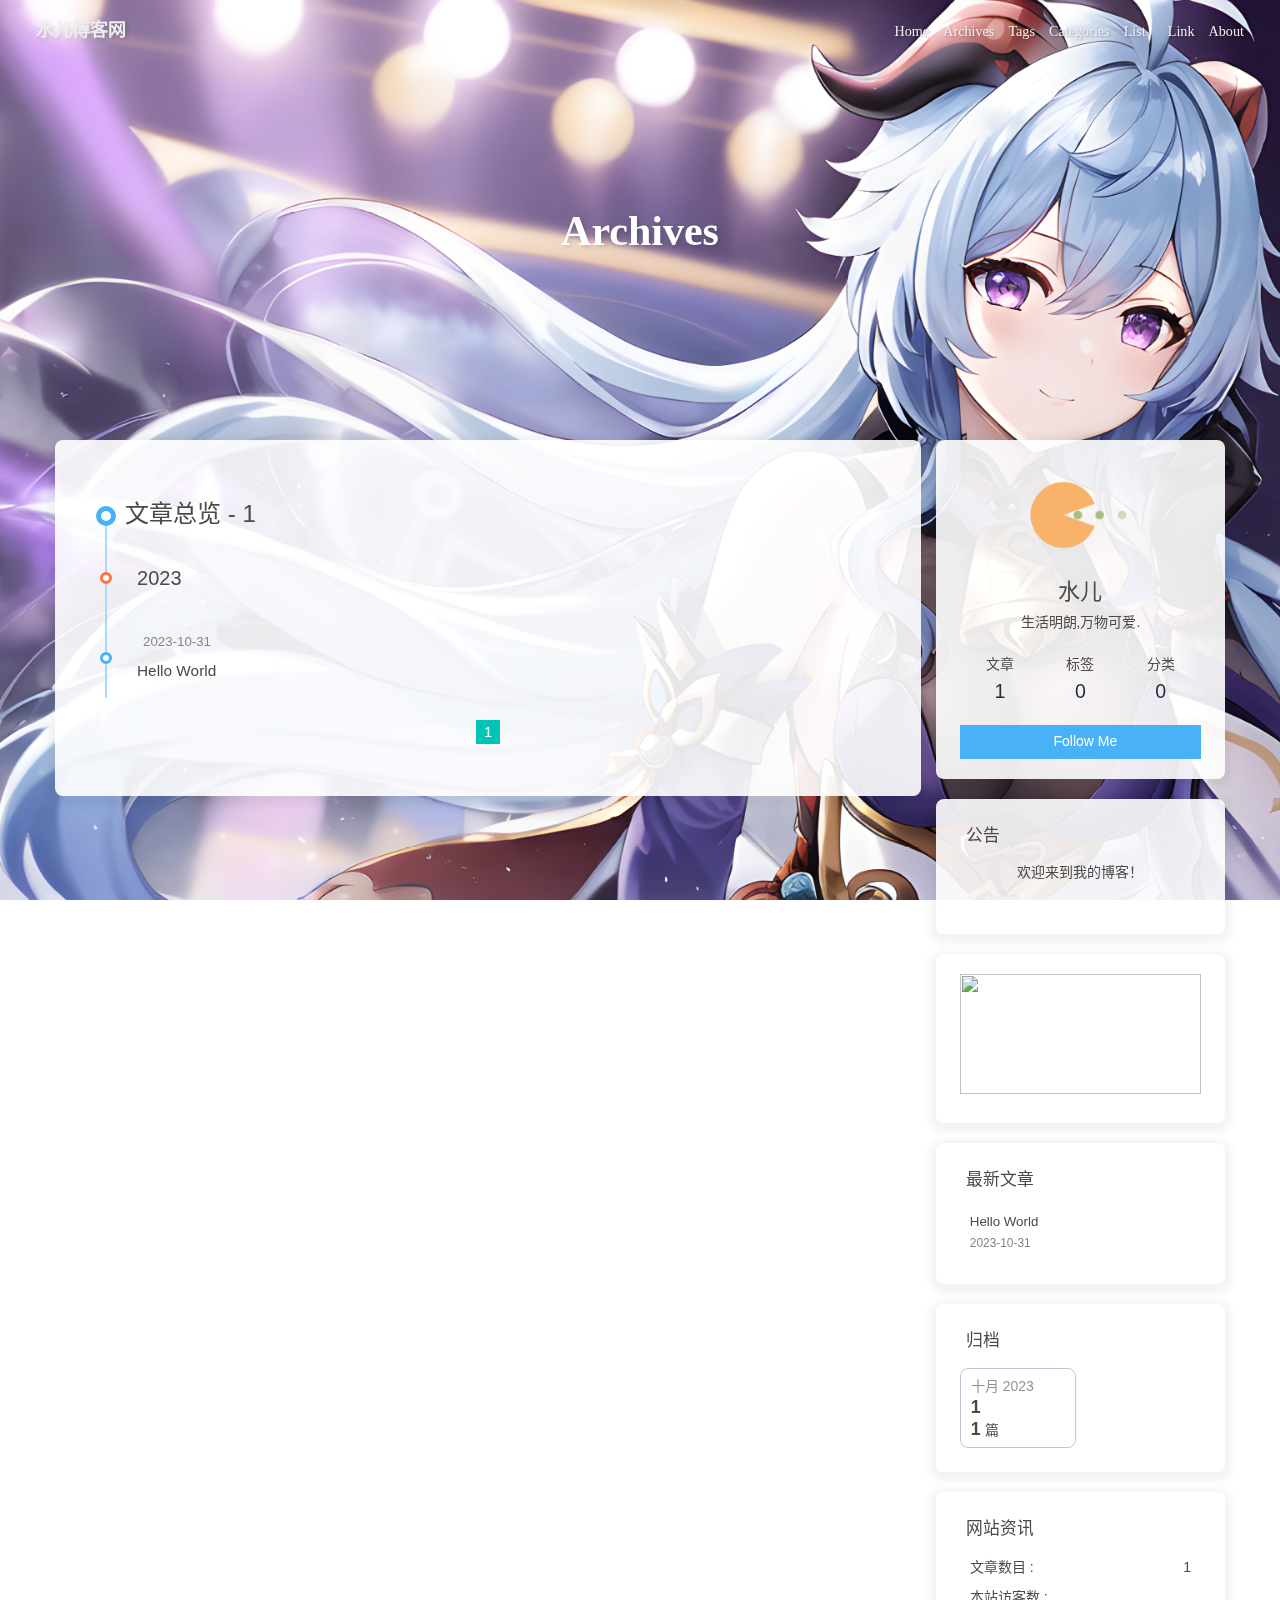
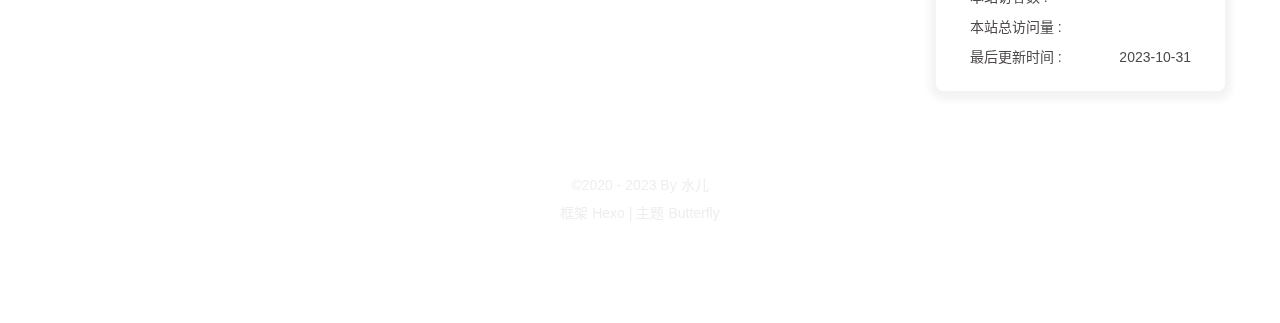
==== archives/index.html @ 0cd8b8b7 "aa Updated By Github Actions" ====
<!DOCTYPE html><html lang="zh-CN" data-theme="light"><head><meta charset="UTF-8"><meta http-equiv="X-UA-Compatible" content="IE=edge"><meta name="viewport" content="width=device-width, initial-scale=1.0,viewport-fit=cover"><title>Archives | 水儿博客网</title><meta name="author" content="水儿"><meta name="copyright" content="水儿"><meta name="format-detection" content="telephone=no"><meta name="theme-color" content="#ffffff"><meta name="description" content="生活明朗,万物可爱.">
<meta property="og:type" content="website">
<meta property="og:title" content="Archives">
<meta property="og:url" content="https://shuier0615.github.io/blog/archives/index.html">
<meta property="og:site_name" content="水儿博客网">
<meta property="og:description" content="生活明朗,万物可爱.">
<meta property="og:locale" content="zh_CN">
<meta property="og:image" content="https://i.loli.net/2021/02/24/5O1day2nriDzjSu.png">
<meta property="article:author" content="水儿">
<meta property="article:tag" content="水儿,水儿的博客,博客,水儿博客,Blog,,水儿&#96;Blog,hexo,Blog,shuier&#96;Blog,💖,shuier,水儿,水儿,In水儿,Go水儿,shuier">
<meta name="twitter:card" content="summary">
<meta name="twitter:image" content="https://i.loli.net/2021/02/24/5O1day2nriDzjSu.png"><link rel="shortcut icon" href="/img/favicon.png"><link rel="canonical" href="https://shuier0615.github.io/blog/archives/index.html"><link rel="preconnect" href="//cdn.jsdelivr.net"/><link rel="preconnect" href="//busuanzi.ibruce.info"/><link rel="stylesheet" href="/css/index.css"><link rel="stylesheet" href="https://cdn.jsdelivr.net/npm/@fortawesome/fontawesome-free/css/all.min.css" media="print" onload="this.media='all'"><link rel="stylesheet" href="https://cdn.jsdelivr.net/npm/@fancyapps/ui/dist/fancybox/fancybox.min.css" media="print" onload="this.media='all'"><script>const GLOBAL_CONFIG = {
  root: '/',
  algolia: undefined,
  localSearch: undefined,
  translate: undefined,
  noticeOutdate: undefined,
  highlight: {"plugin":"highlighjs","highlightCopy":true,"highlightLang":true,"highlightHeightLimit":false},
  copy: {
    success: '复制成功',
    error: '复制错误',
    noSupport: '浏览器不支持'
  },
  relativeDate: {
    homepage: false,
    post: false
  },
  runtime: '',
  dateSuffix: {
    just: '刚刚',
    min: '分钟前',
    hour: '小时前',
    day: '天前',
    month: '个月前'
  },
  copyright: undefined,
  lightbox: 'fancybox',
  Snackbar: undefined,
  infinitegrid: {
    js: 'https://cdn.jsdelivr.net/npm/@egjs/infinitegrid/dist/infinitegrid.min.js',
    buttonText: '加载更多'
  },
  isPhotoFigcaption: false,
  islazyload: false,
  isAnchor: false,
  percent: {
    toc: true,
    rightside: false,
  },
  autoDarkmode: false
}</script><script id="config-diff">var GLOBAL_CONFIG_SITE = {
  title: 'Archives',
  isPost: false,
  isHome: false,
  isHighlightShrink: false,
  isToc: false,
  postUpdate: '2023-10-31 19:16:06'
}</script><script>(win=>{
      win.saveToLocal = {
        set: (key, value, ttl) => {
          if (ttl === 0) return
          const now = Date.now()
          const expiry = now + ttl * 86400000
          const item = {
            value,
            expiry
          }
          localStorage.setItem(key, JSON.stringify(item))
        },
      
        get: key => {
          const itemStr = localStorage.getItem(key)
      
          if (!itemStr) {
            return undefined
          }
          const item = JSON.parse(itemStr)
          const now = Date.now()
      
          if (now > item.expiry) {
            localStorage.removeItem(key)
            return undefined
          }
          return item.value
        }
      }
    
      win.getScript = (url, attr = {}) => new Promise((resolve, reject) => {
        const script = document.createElement('script')
        script.src = url
        script.async = true
        script.onerror = reject
        script.onload = script.onreadystatechange = function() {
          const loadState = this.readyState
          if (loadState && loadState !== 'loaded' && loadState !== 'complete') return
          script.onload = script.onreadystatechange = null
          resolve()
        }

        Object.keys(attr).forEach(key => {
          script.setAttribute(key, attr[key])
        })

        document.head.appendChild(script)
      })
    
      win.getCSS = (url, id = false) => new Promise((resolve, reject) => {
        const link = document.createElement('link')
        link.rel = 'stylesheet'
        link.href = url
        if (id) link.id = id
        link.onerror = reject
        link.onload = link.onreadystatechange = function() {
          const loadState = this.readyState
          if (loadState && loadState !== 'loaded' && loadState !== 'complete') return
          link.onload = link.onreadystatechange = null
          resolve()
        }
        document.head.appendChild(link)
      })
    
      win.activateDarkMode = () => {
        document.documentElement.setAttribute('data-theme', 'dark')
        if (document.querySelector('meta[name="theme-color"]') !== null) {
          document.querySelector('meta[name="theme-color"]').setAttribute('content', '#0d0d0d')
        }
      }
      win.activateLightMode = () => {
        document.documentElement.setAttribute('data-theme', 'light')
        if (document.querySelector('meta[name="theme-color"]') !== null) {
          document.querySelector('meta[name="theme-color"]').setAttribute('content', '#ffffff')
        }
      }
      const t = saveToLocal.get('theme')
    
        if (t === 'dark') activateDarkMode()
        else if (t === 'light') activateLightMode()
      
      const asideStatus = saveToLocal.get('aside-status')
      if (asideStatus !== undefined) {
        if (asideStatus === 'hide') {
          document.documentElement.classList.add('hide-aside')
        } else {
          document.documentElement.classList.remove('hide-aside')
        }
      }
    
      const detectApple = () => {
        if(/iPad|iPhone|iPod|Macintosh/.test(navigator.userAgent)){
          document.documentElement.classList.add('apple')
        }
      }
      detectApple()
    })(window)</script><link rel="stylesheet" href="/css/custom.css" media="defer" onload="this.media='all'"><link rel="stylesheet" href="/css/anzhiyu-butterfly.css" media="defer" onload="this.media='all'"><link rel="stylesheet" href="https://cdn.jsdelivr.net/gh/sviptzk/StaticFile_HEXO@latest/butterfly/css/macblack.css" media="defer" onload="this.media='all'"><!-- hexo injector head_end start --><link rel="stylesheet" href="https://cdn.jsdelivr.net/gh/Zfour/Butterfly-double-row-display@1.00/cardlistpost.min.css"/>
<style>#recent-posts > .recent-post-item >.recent-post-info > .article-meta-wrap > .tags:before {content:"\A";
  white-space: pre;}#recent-posts > .recent-post-item >.recent-post-info > .article-meta-wrap > .tags > .article-meta__separator{display:none}</style>
<link rel="stylesheet" href="https://cdn.cbd.int/hexo-butterfly-clock-anzhiyu/lib/clock.min.css" /><link rel="stylesheet" href="https://npm.elemecdn.com/anzhiyu-blog@2.0.4/css/runtime/runtime.min.css" media="print" onload="this.media='all'"><link rel="stylesheet" href="https://cdn.cbd.int/hexo-butterfly-swiper-anzhiyu-pro/lib/swiper.min.css" media="print" onload="this.media='all'"><link rel="stylesheet" href="https://cdn.cbd.int/hexo-butterfly-swiper-anzhiyu-pro/lib/swiperstyle.css" media="print" onload="this.media='all'"><link rel="stylesheet" href="https://cdn.cbd.int/hexo-butterfly-swiper-anzhiyu-pro/lib/categoryGroup.css" media="print" onload="this.media='all'"><link rel="stylesheet" href="https://cdn.cbd.int/hexo-butterfly-tag-plugins-plus@latest/lib/assets/font-awesome-animation.min.css" media="defer" onload="this.media='all'"><link rel="stylesheet" href="https://cdn.cbd.int/hexo-butterfly-tag-plugins-plus@latest/lib/tag_plugins.css" media="defer" onload="this.media='all'"><script src="https://cdn.cbd.int/hexo-butterfly-tag-plugins-plus@latest/lib/assets/carousel-touch.js"></script><link rel="stylesheet" href="https://cdn.cbd.int/hexo-butterfly-wowjs/lib/animate.min.css" media="print" onload="this.media='screen'"><!-- hexo injector head_end end --><meta name="generator" content="Hexo 6.3.0"></head><body><div id="web_bg"></div><div id="sidebar"><div id="menu-mask"></div><div id="sidebar-menus"><div class="avatar-img is-center"><img src="https://i.loli.net/2021/02/24/5O1day2nriDzjSu.png" onerror="onerror=null;src='/img/friend_404.gif'" alt="avatar"/></div><div class="sidebar-site-data site-data is-center"><a href="/archives/"><div class="headline">文章</div><div class="length-num">1</div></a><a href="/tags/"><div class="headline">标签</div><div class="length-num">0</div></a><a href="/categories/"><div class="headline">分类</div><div class="length-num">0</div></a></div><hr class="custom-hr"/><div class="menus_items"><div class="menus_item"><a class="site-page" href="/"><i class="fa-fw fas fa-home"></i><span> Home</span></a></div><div class="menus_item"><a class="site-page" href="/archives/"><i class="fa-fw fas fa-archive"></i><span> Archives</span></a></div><div class="menus_item"><a class="site-page" href="/tags/"><i class="fa-fw fas fa-tags"></i><span> Tags</span></a></div><div class="menus_item"><a class="site-page" href="/categories/"><i class="fa-fw fas fa-folder-open"></i><span> Categories</span></a></div><div class="menus_item"><a class="site-page group" href="javascript:void(0);"><i class="fa-fw fas fa-list"></i><span> List</span><i class="fas fa-chevron-down"></i></a><ul class="menus_item_child"><li><a class="site-page child" href="/music/"><i class="fa-fw fas fa-music"></i><span> Music</span></a></li><li><a class="site-page child" href="/movies/"><i class="fa-fw fas fa-video"></i><span> Movie</span></a></li></ul></div><div class="menus_item"><a class="site-page" href="/link/"><i class="fa-fw fas fa-link"></i><span> Link</span></a></div><div class="menus_item"><a class="site-page" href="/about/"><i class="fa-fw fas fa-heart"></i><span> About</span></a></div></div></div></div><div class="page" id="body-wrap"><header class="not-home-page" id="page-header"><nav id="nav"><span id="blog-info"><a href="/" title="水儿博客网"><span class="site-name">水儿博客网</span></a></span><div id="menus"><div class="menus_items"><div class="menus_item"><a class="site-page" href="/"><i class="fa-fw fas fa-home"></i><span> Home</span></a></div><div class="menus_item"><a class="site-page" href="/archives/"><i class="fa-fw fas fa-archive"></i><span> Archives</span></a></div><div class="menus_item"><a class="site-page" href="/tags/"><i class="fa-fw fas fa-tags"></i><span> Tags</span></a></div><div class="menus_item"><a class="site-page" href="/categories/"><i class="fa-fw fas fa-folder-open"></i><span> Categories</span></a></div><div class="menus_item"><a class="site-page group" href="javascript:void(0);"><i class="fa-fw fas fa-list"></i><span> List</span><i class="fas fa-chevron-down"></i></a><ul class="menus_item_child"><li><a class="site-page child" href="/music/"><i class="fa-fw fas fa-music"></i><span> Music</span></a></li><li><a class="site-page child" href="/movies/"><i class="fa-fw fas fa-video"></i><span> Movie</span></a></li></ul></div><div class="menus_item"><a class="site-page" href="/link/"><i class="fa-fw fas fa-link"></i><span> Link</span></a></div><div class="menus_item"><a class="site-page" href="/about/"><i class="fa-fw fas fa-heart"></i><span> About</span></a></div></div><div id="toggle-menu"><a class="site-page" href="javascript:void(0);"><i class="fas fa-bars fa-fw"></i></a></div></div></nav><div id="page-site-info"><h1 id="site-title">Archives</h1></div></header><main class="layout" id="content-inner"><div id="archive"><div class="article-sort-title">文章总览 - 1</div><div class="article-sort"><div class="article-sort-item year">2023</div><div class="article-sort-item no-article-cover"><div class="article-sort-item-info"><div class="article-sort-item-time"><i class="far fa-calendar-alt"></i><time class="post-meta-date-created" datetime="2023-10-31T19:15:40.134Z" title="发表于 2023-10-31 19:15:40">2023-10-31</time></div><a class="article-sort-item-title" href="/16107.html" title="Hello World">Hello World</a></div></div></div><nav id="pagination"><div class="pagination"><span class="page-number current">1</span></div></nav></div><div class="aside-content" id="aside-content"><div class="card-widget card-info"><div class="is-center"><div class="avatar-img"><img src="https://i.loli.net/2021/02/24/5O1day2nriDzjSu.png" onerror="this.onerror=null;this.src='/img/friend_404.gif'" alt="avatar"/></div><div class="author-info__name">水儿</div><div class="author-info__description">生活明朗,万物可爱.</div></div><div class="card-info-data site-data is-center"><a href="/archives/"><div class="headline">文章</div><div class="length-num">1</div></a><a href="/tags/"><div class="headline">标签</div><div class="length-num">0</div></a><a href="/categories/"><div class="headline">分类</div><div class="length-num">0</div></a></div><a id="card-info-btn" target="_blank" rel="noopener" href="https://github.com/xxxxxx"><i class="fab fa-github"></i><span>Follow Me</span></a></div><div class="card-widget card-announcement"><div class="item-headline"><i class="fas fa-bullhorn fa-shake"></i><span>公告</span></div><div class="announcement_content"><center>欢迎来到我的博客！</center> <center><img src=""></center></div></div><div class="sticky_layout"><div class="card-widget card-recent-post"><div class="item-headline"><i class="fas fa-history"></i><span>最新文章</span></div><div class="aside-list"><div class="aside-list-item no-cover"><div class="content"><a class="title" href="/16107.html" title="Hello World">Hello World</a><time datetime="2023-10-31T19:15:40.134Z" title="发表于 2023-10-31 19:15:40">2023-10-31</time></div></div></div></div><div class="card-widget card-archives"><div class="item-headline"><i class="fas fa-archive"></i><span>归档</span></div><ul class="card-archive-list"><li class="card-archive-list-item"><a class="card-archive-list-link" href="/archives/2023/10/"><span class="card-archive-list-date">十月 2023</span><span class="card-archive-list-count">1</span><div class="card-archive-list-count-group"><span class="card-archive-list-count">1</span><span>篇</span></div></a></li></ul></div><div class="card-widget card-webinfo"><div class="item-headline"><i class="fas fa-chart-line"></i><span>网站资讯</span></div><div class="webinfo"><div class="webinfo-item"><div class="item-name">文章数目 :</div><div class="item-count">1</div></div><div class="webinfo-item"><div class="item-name">本站访客数 :</div><div class="item-count" id="busuanzi_value_site_uv"><i class="fa-solid fa-spinner fa-spin"></i></div></div><div class="webinfo-item"><div class="item-name">本站总访问量 :</div><div class="item-count" id="busuanzi_value_site_pv"><i class="fa-solid fa-spinner fa-spin"></i></div></div><div class="webinfo-item"><div class="item-name">最后更新时间 :</div><div class="item-count" id="last-push-date" data-lastPushDate="2023-10-31T19:16:05.976Z"><i class="fa-solid fa-spinner fa-spin"></i></div></div></div></div></div></div></main><footer id="footer"><div id="footer-wrap"><div class="copyright">&copy;2020 - 2023 By 水儿</div><div class="framework-info"><span>框架 </span><a target="_blank" rel="noopener" href="https://hexo.io">Hexo</a><span class="footer-separator">|</span><span>主题 </span><a target="_blank" rel="noopener" href="https://github.com/jerryc127/hexo-theme-butterfly">Butterfly</a></div></div></footer></div><div id="rightside"><div id="rightside-config-hide"><button id="darkmode" type="button" title="浅色和深色模式转换"><i class="fas fa-adjust"></i></button><button id="hide-aside-btn" type="button" title="单栏和双栏切换"><i class="fas fa-arrows-alt-h"></i></button></div><div id="rightside-config-show"><button id="rightside-config" type="button" title="设置"><i class="fas fa-cog fa-spin"></i></button><button id="go-up" type="button" title="回到顶部"><span class="scroll-percent"></span><i class="fas fa-arrow-up"></i></button></div></div><div><script src="/js/utils.js"></script><script src="/js/main.js"></script><script src="https://cdn.jsdelivr.net/npm/@fancyapps/ui/dist/fancybox/fancybox.umd.min.js"></script><div class="js-pjax"></div><div class="aplayer no-destroy" data-id="8152976493" data-server="netease" data-type="playlist"   data-order="list" data-fixed="true" data-preload="auto" data-autoplay="false" data-mutex="true" ></div><script src="./js/ali_font.js"></script><script src="./js/runtime.js"></script><script async data-pjax src="//busuanzi.ibruce.info/busuanzi/2.3/busuanzi.pure.mini.js"></script></div><!-- hexo injector body_end start --><script data-pjax>
  function butterfly_clock_anzhiyu_injector_config(){
    var parent_div_git = document.getElementsByClassName('sticky_layout')[0];
    var item_html = '<div class="card-widget card-clock"><div class="card-glass"><div class="card-background"><div class="card-content"><div id="hexo_electric_clock"><img class="entered loading" id="card-clock-loading" src="https://cdn.cbd.int/hexo-butterfly-clock-anzhiyu/lib/loading.gif" style="height: 120px; width: 100%;" data-ll-status="loading"/></div></div></div></div></div>';
    console.log('已挂载butterfly_clock_anzhiyu')
    if(parent_div_git) {
      parent_div_git.insertAdjacentHTML("afterbegin",item_html)
    }
  }
  var elist = 'null'.split(',');
  var cpage = location.pathname;
  var epage = 'all';
  var qweather_key = '8e740934583d4195937ecf5ed790e297';
  var gaud_map_key = '43ea4a6090c6a58edbe4920aa44bd5e1';
  var baidu_ak_key = 'undefined';
  var flag = 0;
  var clock_rectangle = '112.982279,28.19409';
  var clock_default_rectangle_enable = 'false';

  for (var i=0;i<elist.length;i++){
    if (cpage.includes(elist[i])){
      flag++;
    }
  }

  if ((epage ==='all')&&(flag == 0)){
    butterfly_clock_anzhiyu_injector_config();
  }
  else if (epage === cpage){
    butterfly_clock_anzhiyu_injector_config();
  }
  </script><script src="https://widget.qweather.net/simple/static/js/he-simple-common.js?v=2.0"></script><script data-pjax src="https://cdn.cbd.int/hexo-butterfly-clock-anzhiyu/lib/clock.min.js"></script><script data-pjax>
  function butterfly_footer_beautify_injector_config(){
    var parent_div_git = document.getElementById('footer-wrap');
    var item_html = '<div id="workboard"></div><p id="ghbdages"><a class="github-badge" target="_blank" href="https://hexo.io/" style="margin-inline:5px" data-title="博客框架为Hexo_v5.4.0" title=""><img src="https://img.shields.io/badge/Frame-Hexo-blue?style=flat&amp;logo=hexo" alt=""/></a><a class="github-badge" target="_blank" href="https://butterfly.js.org/" style="margin-inline:5px" data-title="主题版本Butterfly_v4.2.2" title=""><img src="https://img.shields.io/badge/Theme-Butterfly-6513df?style=flat&amp;logo=bitdefender" alt=""/></a><a class="github-badge" target="_blank" href="https://www.jsdelivr.com/" style="margin-inline:5px" data-title="本站使用JsDelivr为静态资源提供CDN加速" title=""><img src="https://img.shields.io/badge/CDN-jsDelivr-orange?style=flat&amp;logo=jsDelivr" alt=""/></a><a class="github-badge" target="_blank" href="https://beian.miit.gov.cn/#/Integrated/index" style="margin-inline:5px" data-title="本站已在湘进行备案" title=""><img src="https://img.shields.io/badge/湘ICP备-2022004213号-e1d492?style=flat&amp;logo=[data-uri]" alt=""/></a><a class="github-badge" target="_blank" href="https://github.com/" style="margin-inline:5px" data-title="本站项目由Github托管" title=""><img src="https://img.shields.io/badge/Source-Github-d021d6?style=flat&amp;logo=GitHub" alt=""/></a><a class="github-badge" target="_blank" href="http://creativecommons.org/licenses/by-nc-sa/4.0/" style="margin-inline:5px" data-title="本站采用知识共享署名-非商业性使用-相同方式共享4.0国际许可协议进行许可" title=""><img src="https://img.shields.io/badge/Copyright-BY--NC--SA%204.0-d42328?style=flat&amp;logo=Claris" alt=""/></a></p>';
    console.log('已挂载butterfly_footer_beautify')
    parent_div_git.insertAdjacentHTML("beforeend",item_html)
    }
  var elist = 'null'.split(',');
  var cpage = location.pathname;
  var epage = 'all';
  var flag = 0;

  for (var i=0;i<elist.length;i++){
    if (cpage.includes(elist[i])){
      flag++;
    }
  }

  if ((epage ==='all')&&(flag == 0)){
    butterfly_footer_beautify_injector_config();
  }
  else if (epage === cpage){
    butterfly_footer_beautify_injector_config();
  }
  </script><script async src="https://npm.elemecdn.com/anzhiyu-blog@2.0.4/js/runtime/runtime.min.js"></script><script data-pjax>
  function butterfly_swiper_injector_config(){
    var parent_div_git = document.getElementById('home_top');
    var item_html = '<div class="swiper_container_card" style="height: auto;width: 100%"><div id="bannerGroup"><div id="random"><div id="random-banner"><canvas id="peoplecanvas"></canvas></div><a id="random-hover" style="width:100%;height:auto;" href="javascript:toRandomPost()" rel="external nofollow noreferrer" one-link-mark="yes"><i class="fa fa-paper-plane" style="margin-left:10px"></i><div style="margin-left:10px">随便逛逛<i class="fa-solid fa-arrow-right" style="margin-left:10px"></i></div></a></div><div class="categoryGroup"><div class="categoryItem" style="box-shadow: var(--anzhiyu-shadow-blue)"><a class="categoryButton blue" href="/categories/前端/"><span class="categoryButtonText">前端</span><i class="fas fa-dove"></i></a></div><div class="categoryItem" style="box-shadow: var(--anzhiyu-shadow-red)"><a class="categoryButton red" href="/categories/大学/"><span class="categoryButtonText">大学</span><i class="fas fa-burn"></i></a></div><div class="categoryItem" style="box-shadow: var(--anzhiyu-shadow-green)"><a class="categoryButton green" href="/categories/生活/"><span class="categoryButtonText">生活</span><i class="fas fa-book"></i></a></div></div></div><div id="swiper_container_blog"><div class="blog-slider swiper-container-fade swiper-container-horizontal" id="swiper_container"><div class="blog-slider__wrp swiper-wrapper" style="transition-duration: 0ms;"></div><div class="blog-slider__pagination swiper-pagination-clickable swiper-pagination-bullets"></div></div><div id="topGroup"><div class="topGroup"></div></div></div></div>';
    console.log('已挂载butterfly_swiper')
    parent_div_git.insertAdjacentHTML("afterbegin",item_html)
    }
  var elist = 'undefined'.split(',');
  var cpage = location.pathname;
  var epage = '/';
  var flag = 0;

  for (var i=0;i<elist.length;i++){
    if (cpage.includes(elist[i])){
      flag++;
    }
  }

  if ((epage ==='all')&&(flag == 0)){
    butterfly_swiper_injector_config();
  }
  else if (epage === cpage){
    butterfly_swiper_injector_config();
  }
  </script><script defer src="https://npm.elemecdn.com/anzhiyu-blog@1.1.6/js/swiper.min.js"></script><script defer data-pjax src="https://cdn.cbd.int/hexo-butterfly-swiper-anzhiyu-pro/lib/swiper_init.js"></script><script data-pjax src="https://lf26-cdn-tos.bytecdntp.com/cdn/expire-1-M/gsap/3.9.1/gsap.min.js"></script><script defer src="https://npm.elemecdn.com/hexo-butterfly-swiper-anzhiyu-pro/lib/people.min.js"></script><script async src="/anzhiyu/random.js"></script><script async src="/js/ali_font.js"></script><div class="js-pjax"><script async="async">var arr = document.getElementsByClassName('recent-post-item');
for(var i = 0;i<arr.length;i++){
    arr[i].classList.add('wow');
    arr[i].classList.add('animate__zoomIn');
    arr[i].setAttribute('data-wow-duration', '1.5s');
    arr[i].setAttribute('data-wow-delay', '200ms');
    arr[i].setAttribute('data-wow-offset', '30');
    arr[i].setAttribute('data-wow-iteration', '1');
  }</script><script async="async">var arr = document.getElementsByClassName('card-widget');
for(var i = 0;i<arr.length;i++){
    arr[i].classList.add('wow');
    arr[i].classList.add('animate__zoomIn');
    arr[i].setAttribute('data-wow-duration', '');
    arr[i].setAttribute('data-wow-delay', '200ms');
    arr[i].setAttribute('data-wow-offset', '');
    arr[i].setAttribute('data-wow-iteration', '');
  }</script><script async="async">var arr = document.getElementsByClassName('flink-list-card');
for(var i = 0;i<arr.length;i++){
    arr[i].classList.add('wow');
    arr[i].classList.add('animate__flipInY');
    arr[i].setAttribute('data-wow-duration', '3s');
    arr[i].setAttribute('data-wow-delay', '');
    arr[i].setAttribute('data-wow-offset', '');
    arr[i].setAttribute('data-wow-iteration', '');
  }</script><script async="async">var arr = document.getElementsByClassName('flink-list-card');
for(var i = 0;i<arr.length;i++){
    arr[i].classList.add('wow');
    arr[i].classList.add('animate__animated');
    arr[i].setAttribute('data-wow-duration', '3s');
    arr[i].setAttribute('data-wow-delay', '');
    arr[i].setAttribute('data-wow-offset', '');
    arr[i].setAttribute('data-wow-iteration', '');
  }</script><script async="async">var arr = document.getElementsByClassName('article-sort-item');
for(var i = 0;i<arr.length;i++){
    arr[i].classList.add('wow');
    arr[i].classList.add('animate__slideInRight');
    arr[i].setAttribute('data-wow-duration', '1.5s');
    arr[i].setAttribute('data-wow-delay', '');
    arr[i].setAttribute('data-wow-offset', '');
    arr[i].setAttribute('data-wow-iteration', '');
  }</script><script async="async">var arr = document.getElementsByClassName('site-card');
for(var i = 0;i<arr.length;i++){
    arr[i].classList.add('wow');
    arr[i].classList.add('animate__flipInY');
    arr[i].setAttribute('data-wow-duration', '3s');
    arr[i].setAttribute('data-wow-delay', '');
    arr[i].setAttribute('data-wow-offset', '');
    arr[i].setAttribute('data-wow-iteration', '');
  }</script><script async="async">var arr = document.getElementsByClassName('site-card');
for(var i = 0;i<arr.length;i++){
    arr[i].classList.add('wow');
    arr[i].classList.add('animate__animated');
    arr[i].setAttribute('data-wow-duration', '3s');
    arr[i].setAttribute('data-wow-delay', '');
    arr[i].setAttribute('data-wow-offset', '');
    arr[i].setAttribute('data-wow-iteration', '');
  }</script></div><script defer src="https://cdn.cbd.int/hexo-butterfly-wowjs/lib/wow.min.js"></script><script defer src="https://cdn.cbd.int/hexo-butterfly-wowjs/lib/wow_init.js"></script><!-- hexo injector body_end end --></body></html>
---- css/custom.css ----
/* @font-face {
  font-family: Candyhome;
  src: url(https://npm.elemecdn.com/anzhiyu-blog@1.1.6/fonts/Candyhome.ttf);
  font-display: swap;
  font-weight: lighter;
} */
@font-face {
  font-family: ZhuZiAYuanJWD;
  src: url(https://npm.elemecdn.com/anzhiyu-blog@1.1.6/fonts/ZhuZiAWan.woff2);
  font-display: swap;
  font-weight: lighter;
}

div#menus {
  font-family: "ZhuZiAYuanJWD";
}

h1#site-title {
  font-family: ZhuZiAYuanJWD;
  font-size: 3em !important;
}

a.article-title,
a.blog-slider__title,
a.categoryBar-list-link,
h1.post-title {
  font-family: ZhuZiAYuanJWD;
}

.iconfont {
  font-family: "iconfont" !important;
  font-size: 3em;
  /* 可以定义图标大小 */
  font-style: normal;
  -webkit-font-smoothing: antialiased;
  -moz-osx-font-smoothing: grayscale;
}

/* 时间轴生肖icon */
svg.icon {
  /* 这里定义svg.icon，避免和Butterfly自带的note标签冲突 */
  width: 1em;
  height: 1em;
  /* width和height定义图标的默认宽度和高度*/
  vertical-align: -0.15em;
  fill: currentColor;
  overflow: hidden;
}

.icon-zhongbiao::before {
  color: #f7c768;
}

/* bilibli番剧插件 */
#article-container .bangumi-tab.bangumi-active {
  background: var(--anzhiyu-theme);
  color: var(--anzhiyu-ahoverbg);
  border-radius: 10px;
}

a.bangumi-tab:hover {
  text-decoration: none !important;
}

.bangumi-button:hover {
  background: var(--anzhiyu-theme) !important;
  border-radius: 10px !important;
  color: var(--anzhiyu-ahoverbg) !important;
}

a.bangumi-button.bangumi-nextpage:hover {
  text-decoration: none !important;
}

.bangumi-button {
  padding: 5px 10px !important;
}

a.bangumi-tab {
  padding: 5px 10px !important;
}

svg.icon.faa-tada {
  font-size: 1.1em;
}

.bangumi-info-item {
  border-right: 1px solid #f2b94b;
}

.bangumi-info-item span {
  color: #f2b94b;
}

.bangumi-info-item em {
  color: #f2b94b;
}

/* 解决artitalk的图标问题 */
#uploadSource>svg {
  width: 1.19em;
  height: 1.5em;
}

/*top-img黑色透明玻璃效果移除，不建议加，除非你执着于完全一图流或者背景图对比色明显 */
#page-header:not(.not-top-img):before {
  background-color: transparent !important;
}

/* 首页文章卡片 */
#recent-posts>.recent-post-item {
  background: rgba(255, 255, 255, 0.9);
}

/* 首页侧栏卡片 */
#aside-content .card-widget {
  background: rgba(255, 255, 255, 0.9);
}

/* 文章页面正文背景 */
div#post {
  background: rgba(255, 255, 255, 0.9);
}

/* 分页页面 */
div#page {
  background: rgba(255, 255, 255, 0.9);
}

/* 归档页面 */
div#archive {
  background: rgba(255, 255, 255, 0.9);
}

/* 标签页面 */
div#tag {
  background: rgba(255, 255, 255, 0.9);
}

/* 分类页面 */
div#category {
  background: rgba(255, 255, 255, 0.9);
}

/*夜间模式伪类遮罩层透明*/
[data-theme="dark"] #recent-posts>.recent-post-item {
  background: #121212;
}

[data-theme="dark"] .card-widget {
  background: #121212 !important;
}

[data-theme="dark"] div#post {
  background: #121212 !important;
}

[data-theme="dark"] div#tag {
  background: #121212 !important;
}

[data-theme="dark"] div#archive {
  background: #121212 !important;
}

[data-theme="dark"] div#page {
  background: #121212 !important;
}

[data-theme="dark"] div#category {
  background: #121212 !important;
}

[data-theme="dark"] div#category {
  background: transparent !important;
}

/* 页脚透明 */
#footer {
  background: transparent !important;
}

/* 头图透明 */
#page-header {
  background: transparent !important;
}

#rightside>div>button {
  border-radius: 5px;
}

/* 滚动条 */

::-webkit-scrollbar {
  width: 10px;
  height: 10px;
}

::-webkit-scrollbar-thumb {
  background-color: #3b70fc;
  border-radius: 2em;
}

::-webkit-scrollbar-corner {
  background-color: transparent;
}

::-moz-selection {
  color: #fff;
  background-color: #3b70fc;
}

/* 音乐播放器 */

/* .aplayer .aplayer-lrc {
  display: none !important;
} */

.aplayer.aplayer-fixed.aplayer-narrow .aplayer-body {
  left: -66px !important;
  transition: all 0.3s;
  /* 默认情况下缩进左侧66px，只留一点箭头部分 */
}

.aplayer.aplayer-fixed.aplayer-narrow .aplayer-body:hover {
  left: 0 !important;
  transition: all 0.3s;
  /* 鼠标悬停是左侧缩进归零，完全显示按钮 */
}

.aplayer.aplayer-fixed {
  z-index: 999999 !important;
}

/* 评论框  */
.vwrap {
  box-shadow: 2px 2px 5px #bbb;
  background: rgba(255, 255, 255, 0.3);
  border-radius: 8px;
  padding: 30px;
  margin: 30px 0px 30px 0px;
}

/* 设置评论框 */

.vcard {
  box-shadow: 2px 2px 5px #bbb;
  background: rgba(255, 255, 255, 0.3);
  border-radius: 8px;
  padding: 30px;
  margin: 30px 0px 0px 0px;
}

/* md网站下划线 */
#article-container a:hover {
  text-decoration: none !important;
}

#article-container #hpp_talk p img {
  display: inline;
}

/* 404页面 */
#error-wrap {
  position: absolute;
  top: 40%;
  right: 0;
  left: 0;
  margin: 0 auto;
  padding: 0 1rem;
  max-width: 1000px;
  transform: translate(0, -50%);
}

#error-wrap .error-content {
  display: flex;
  flex-direction: row;
  justify-content: center;
  align-items: center;
  margin: 0 1rem;
  height: 18rem;
  border-radius: 8px;
  background: var(--card-bg);
  box-shadow: var(--card-box-shadow);
  transition: all 0.3s;
}

#error-wrap .error-content .error-img {
  box-flex: 1;
  flex: 1;
  height: 100%;
  border-top-left-radius: 8px;
  border-bottom-left-radius: 8px;
  background-color: #3b70fc;
  background-position: center;
  background-size: cover;
}

#error-wrap .error-content .error-info {
  box-flex: 1;
  flex: 1;
  padding: 0.5rem;
  text-align: center;
  font-size: 14px;
  font-family: Titillium Web, "PingFang SC", "Hiragino Sans GB", "Microsoft JhengHei", "Microsoft YaHei", sans-serif;
}

#error-wrap .error-content .error-info .error_title {
  margin-top: -4rem;
  font-size: 9em;
}

#error-wrap .error-content .error-info .error_subtitle {
  margin-top: -3.5rem;
  word-break: break-word;
  font-size: 1.6em;
}

#error-wrap .error-content .error-info a {
  display: inline-block;
  margin-top: 0.5rem;
  padding: 0.3rem 1.5rem;
  background: var(--btn-bg);
  color: var(--btn-color);
}

#body-wrap.error .aside-list {
  display: flex;
  flex-direction: row;
  flex-wrap: nowrap;
  bottom: 0px;
  position: absolute;
  padding: 1rem;
  width: 100%;
  overflow: scroll;
}

#body-wrap.error .aside-list .aside-list-group {
  display: flex;
  flex-direction: row;
  flex-wrap: nowrap;
  max-width: 1200px;
  margin: 0 auto;
}

#body-wrap.error .aside-list .aside-list-item {
  padding: 0.5rem;
}

#body-wrap.error .aside-list .aside-list-item img {
  width: 100%;
  object-fit: cover;
  border-radius: 12px;
}

#body-wrap.error .aside-list .aside-list-item .thumbnail {
  overflow: hidden;
  width: 230px;
  height: 143px;
  background: var(--anzhiyu-card-bg);
  display: flex;
}

#body-wrap.error .aside-list .aside-list-item .content .title {
  -webkit-line-clamp: 2;
  overflow: hidden;
  display: -webkit-box;
  -webkit-box-orient: vertical;
  line-height: 1.5;
  justify-content: center;
  align-items: flex-end;
  align-content: center;
  padding-top: 0.5rem;
  color: white;
}

#body-wrap.error .aside-list .aside-list-item .content time {
  display: none;
}

/* 代码框主题 */
#article-container figure.highlight {
  border-radius: 10px;
}

#home_top {
  margin: 1rem auto 0;
  padding: 0px 15px;
  max-width: 1450px;
  width: 100%;
}


/* 彩带 */
.card-info-avatar:hover {
  background: url(https://cdn.jsdelivr.net/gh/rigodlee/BLOGCDN/img/H3342af90d24b4d62b9bbfec9688ccc25M.gif);
}

/* 花 */
/* .card-info-avatar:hover {
  background: url(https://cdn.jsdelivr.net/gh/rigodlee/BLOGCDN/img/20200530181856.gif);
} */


/* 归档样式 */
span.card-archive-list-count {
  width: auto;
  text-align: left;
  font-size: 1.5rem;
  line-height: 0.9;
  font-weight: 700;
}

.card-archive-list-count-group {
  display: flex;
  flex-direction: row;
  align-items: baseline;
}

#aside-content .card-archives ul.card-archive-list>.card-archive-list-item a span:last-child,
#aside-content .card-categories ul.card-category-list>.card-category-list-item a span:last-child {
  width: fit-content;
  margin-left: 4px;
}

span.card-archive-list-count {
  width: auto;
  text-align: left;
  font-size: 1.1rem;
  line-height: 0.9;
  font-weight: 700;
}

.card-archive-list-date {
  font-size: 14px;
  opacity: 0.6;
}

li.card-archive-list-item {
  width: 100%;
  flex: 0 0 48%;
}

#aside-content .card-archives ul.card-archive-list>.card-archive-list-item a:hover,
#aside-content .card-categories ul.card-category-list>.card-category-list-item a:hover {
  color: var(--anzhiyu-white);
  background-color: var(--anzhiyu-theme);
  box-shadow: var(--anzhiyu-shadow-theme);
  border-radius: 8px;
  padding-left: 0.5rem;
  padding-right: 0.5rem;
}

@media screen and (min-width: 1300px) {

  #aside-content .card-archives ul.card-archive-list>.card-archive-list-item a:hover,
  #aside-content .card-categories ul.card-category-list>.card-category-list-item a:hover {
    transform: scale(1.03);
  }

  #aside-content .card-archives ul.card-archive-list>.card-archive-list-item a:active,
  #aside-content .card-categories ul.card-category-list>.card-category-list-item a:active {
    transform: scale(0.97);
  }
}

#aside-content .card-archives ul.card-archive-list>.card-archive-list-item a,
#aside-content .card-categories ul.card-category-list>.card-category-list-item a {
  border-radius: 8px;
  margin: 4px 0;
  display: flex;
  flex-direction: column;
  align-content: space-between;
  border: var(--style-border);
}

#aside-content .card-archives ul.card-archive-list>.card-archive-list-item a span:first-child,
#aside-content .card-categories ul.card-category-list>.card-category-list-item a span:first-child {
  width: auto;
  flex: inherit;
}

#aside-content .card-archives ul.card-archive-list,
#aside-content .card-categories ul.card-category-list {
  display: flex;
  flex-direction: row;
  justify-content: space-between;
  flex-wrap: wrap;
}
---- css/anzhiyu-butterfly.css ----
/* 颜色 */
:root {
  --anzhiyu-theme-op: #4259ef23;
  --anzhiyu-gray-op: #9999992b;
  --anzhiyu-theme-top: var(--anzhiyu-theme);
  --anzhiyu-white: #fff;
  --anzhiyu-white-op: rgba(255, 255, 255, 0.2);
  --anzhiyu-black: #000;
  --anzhiyu-black-op: rgba(0, 0, 0, 0.2);
  --anzhiyu-none: rgba(0, 0, 0, 0);
  --anzhiyu-gray: #999999;
  --anzhiyu-yellow: #ffc93e;
  --anzhiyu-border-radius: 8px;
  --anzhiyu-main: var(--anzhiyu-theme);
  --anzhiyu-main-op: var(--anzhiyu-theme-op);
  --anzhiyu-shadow-theme: 0 8px 12px -3px var(--anzhiyu-theme-op);
  --anzhiyu-shadow-main: 0 8px 12px -3px var(--anzhiyu-main-op);
  --anzhiyu-shadow-blue: 0 8px 12px -3px rgba(40, 109, 234, 0.2);
  --anzhiyu-shadow-white: 0 8px 12px -3px rgba(255, 255, 255, 0.2);
  --anzhiyu-shadow-black: 0 0 12px 4px rgba(0, 0, 0, 0.05);
  --anzhiyu-shadow-yellow: 0px 38px 77px -26px rgba(255, 201, 62, 0.12);
  --anzhiyu-shadow-red: 0 8px 12px -3px #ee7d7936;
  --anzhiyu-shadow-green: 0 8px 12px -3px #87ee7936;
  --anzhiyu-shadow-border: 0 8px 16px -4px #2c2d300c;
  --anzhiyu-shadow-blackdeep: 0 2px 16px -3px rgba(0, 0, 0, 0.15);
  --anzhiyu-logo-color: linear-gradient(215deg, #4584ff 30%, #ff7676 70%);
  --style-border: 1px solid var(--anzhiyu-card-border);
  --anzhiyu-blue-main: #3b70fc;
  --style-border-hover: 1px solid var(--anzhiyu-main);
  --style-border-dashed: 1px dashed var(--anzhiyu-theme-op);
  --style-border-avatar: 4px solid var(--anzhiyu-background);
  --style-border-always: 1px solid var(--anzhiyu-card-border);
  --anzhiyu-white-acrylic1: #fefeff !important;
  --anzhiyu-white-acrylic2: #fcfdff !important;
  --anzhiyu-black-acrylic2: #08080a !important;
  --anzhiyu-black-acrylic1: #0b0b0e !important;
  --anzhiyu-main-none: #b8b8b800 !important;
}

[data-theme="light"] {
  --anzhiyu-theme: #3b70fc;
  --anzhiyu-theme-op: #4259ef23;
  --anzhiyu-blue: #3b70fc;
  --anzhiyu-red: #d8213c;
  --anzhiyu-pink: #ff7c7c;
  --anzhiyu-green: #57bd6a;
  --anzhiyu-fontcolor: #363636;
  --anzhiyu-background: #f7f9fe;
  --anzhiyu-reverse: #000;
  --anzhiyu-maskbg: rgba(255, 255, 255, 0.6);
  --anzhiyu-maskbgdeep: rgba(255, 255, 255, 0.85);
  --anzhiyu-hovertext: var(--anzhiyu-theme);
  --anzhiyu-ahoverbg: #f7f7fa;
  --anzhiyu-lighttext: var(--anzhiyu-main);
  --anzhiyu-secondtext: rgba(60, 60, 67, 0.6);
  --anzhiyu-scrollbar: rgba(60, 60, 67, 0.4);
  --anzhiyu-card-btn-bg: #edf0f7;
  --anzhiyu-post-blockquote-bg: #fafcff;
  --anzhiyu-post-tabs-bg: #f2f5f8;
  --anzhiyu-secondbg: #edf0f7;
  --anzhiyu-shadow-nav: 0 5px 12px -5px rgba(102, 68, 68, 0.05);
  --anzhiyu-card-bg: #fff;
  --anzhiyu-shadow-lightblack: 0 5px 12px -5px rgba(102, 68, 68, 0);
  --anzhiyu-shadow-light2black: 0 5px 12px -5px rgba(102, 68, 68, 0);
  --anzhiyu-card-border: #c0c6d8;
}

[data-theme="dark"] {
  --global-bg: #191919;
  --anzhiyu-theme: #0084ff;
  --anzhiyu-theme-op: #0084ff23;
  --anzhiyu-blue: #0084ff;
  --anzhiyu-red: #ff3842;
  --anzhiyu-pink: #ff7c7c;
  --anzhiyu-green: #57bd6a;
  --anzhiyu-fontcolor: #f7f7fa;
  --anzhiyu-background: #18171d;
  --anzhiyu-reverse: #fff;
  --anzhiyu-maskbg: rgba(0, 0, 0, 0.6);
  --anzhiyu-maskbgdeep: rgba(0, 0, 0, 0.85);
  --anzhiyu-hovertext: #0a84ff;
  --anzhiyu-ahoverbg: #fff;
  --anzhiyu-lighttext: #f2b94b;
  --anzhiyu-secondtext: #a1a2b8;
  --anzhiyu-scrollbar: rgba(200, 200, 223, 0.4);
  --anzhiyu-card-btn-bg: #30343f;
  --anzhiyu-post-blockquote-bg: #000;
  --anzhiyu-post-tabs-bg: #121212;
  --anzhiyu-secondbg: #30343f;
  --anzhiyu-shadow-nav: 0 5px 20px 0px rgba(28, 28, 28, 0.4);
  --anzhiyu-card-bg: #1d1b26;
  --anzhiyu-shadow-lightblack: 0 5px 12px -5px rgba(102, 68, 68, 0);
  --anzhiyu-shadow-light2black: 0 5px 12px -5px rgba(102, 68, 68, 0);
  --anzhiyu-card-border: #42444a;
}
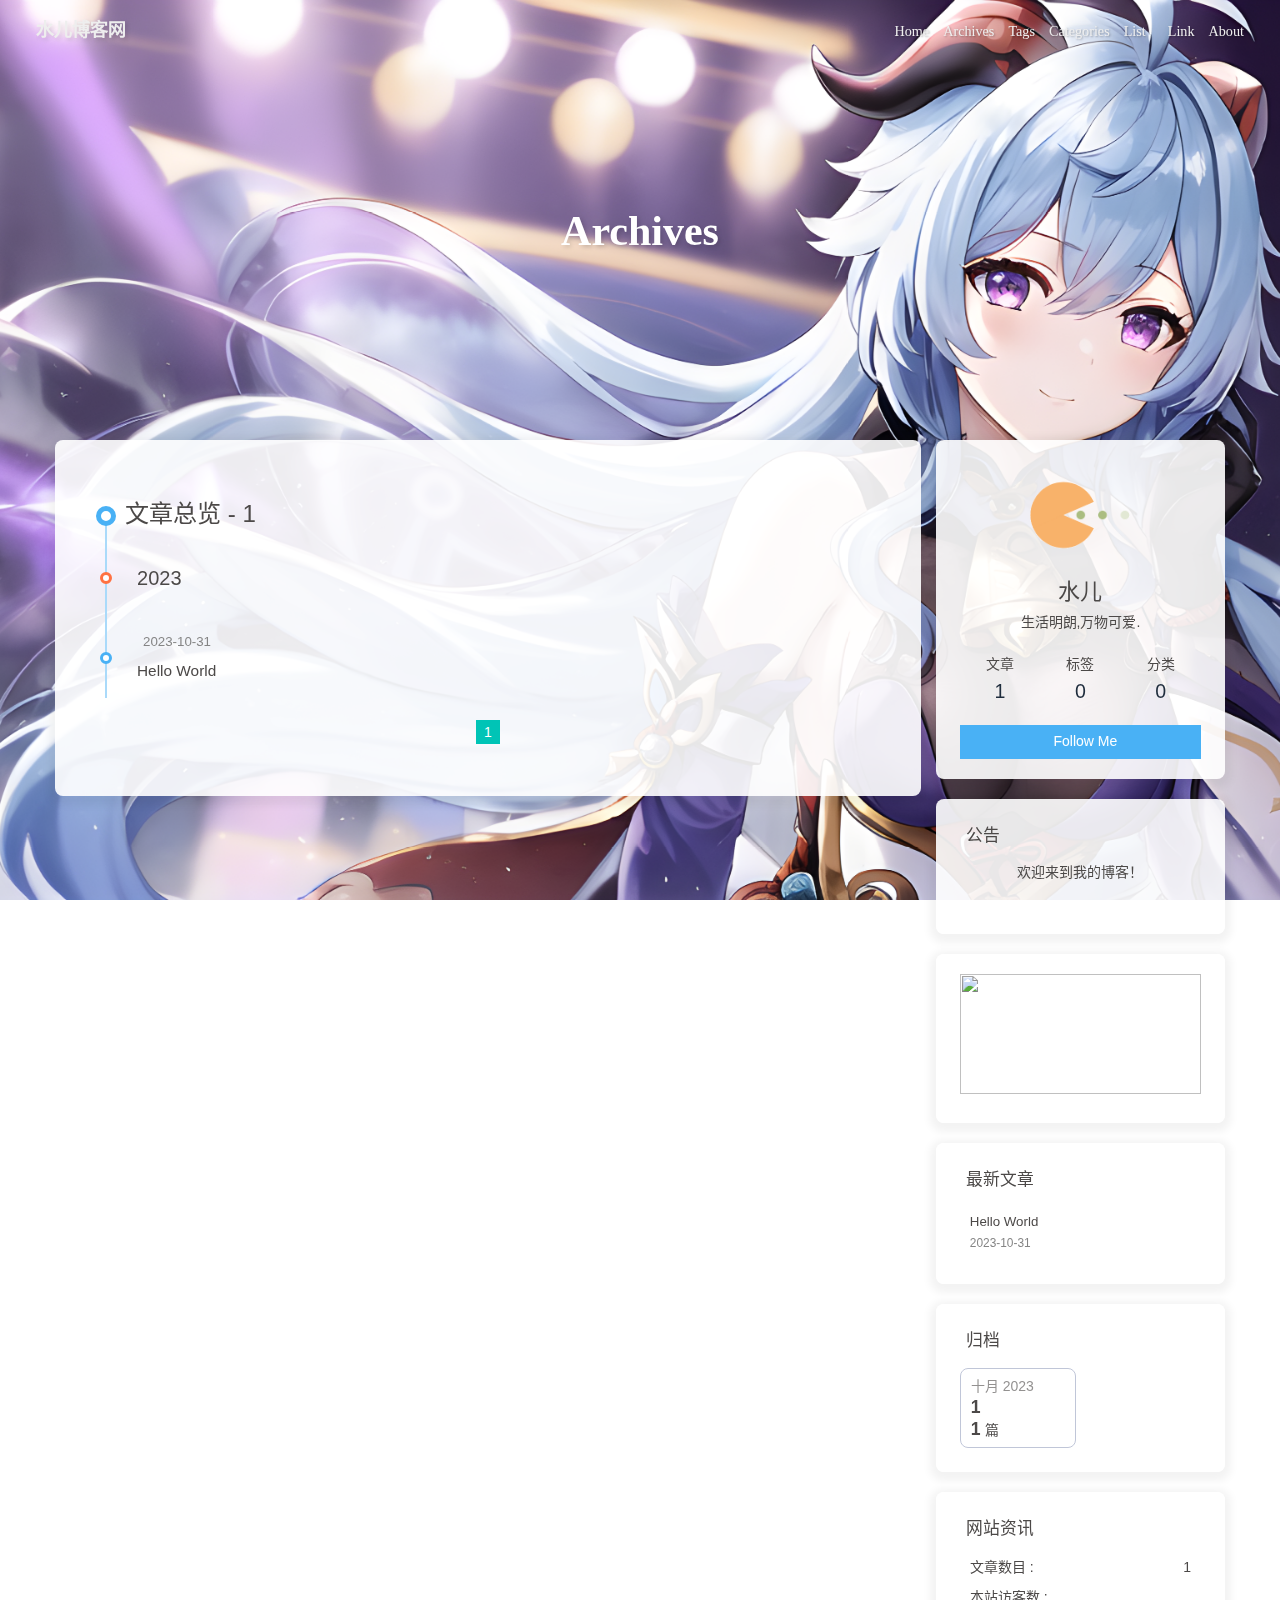
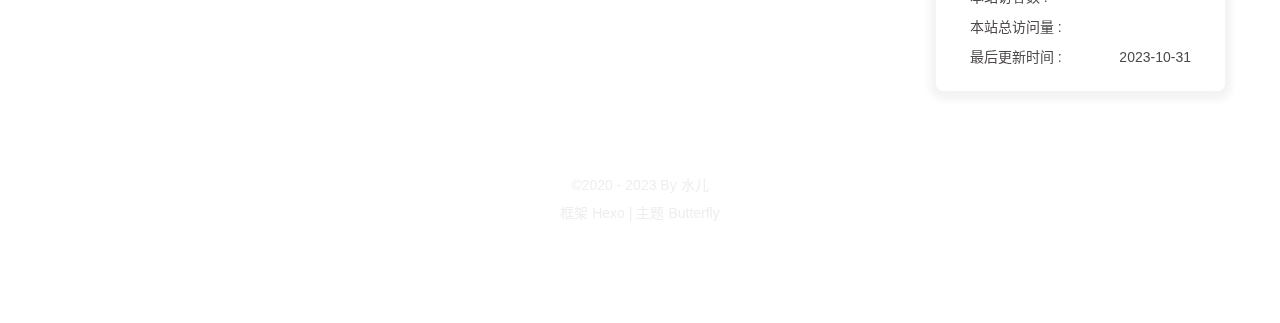
==== commit 9ecaab85: "更改js Updated By Github Actions" ====
--- a/archives/index.html
+++ b/archives/index.html
@@ -54,7 +54,7 @@
   isHome: false,
   isHighlightShrink: false,
   isToc: false,
-  postUpdate: '2023-10-31 19:16:06'
+  postUpdate: '2023-10-31 19:27:59'
 }</script><script>(win=>{
       win.saveToLocal = {
         set: (key, value, ttl) => {
@@ -154,7 +154,7 @@
     })(window)</script><link rel="stylesheet" href="/css/custom.css" media="defer" onload="this.media='all'"><link rel="stylesheet" href="/css/anzhiyu-butterfly.css" media="defer" onload="this.media='all'"><link rel="stylesheet" href="https://cdn.jsdelivr.net/gh/sviptzk/StaticFile_HEXO@latest/butterfly/css/macblack.css" media="defer" onload="this.media='all'"><!-- hexo injector head_end start --><link rel="stylesheet" href="https://cdn.jsdelivr.net/gh/Zfour/Butterfly-double-row-display@1.00/cardlistpost.min.css"/>
 <style>#recent-posts > .recent-post-item >.recent-post-info > .article-meta-wrap > .tags:before {content:"\A";
   white-space: pre;}#recent-posts > .recent-post-item >.recent-post-info > .article-meta-wrap > .tags > .article-meta__separator{display:none}</style>
-<link rel="stylesheet" href="https://cdn.cbd.int/hexo-butterfly-clock-anzhiyu/lib/clock.min.css" /><link rel="stylesheet" href="https://npm.elemecdn.com/anzhiyu-blog@2.0.4/css/runtime/runtime.min.css" media="print" onload="this.media='all'"><link rel="stylesheet" href="https://cdn.cbd.int/hexo-butterfly-swiper-anzhiyu-pro/lib/swiper.min.css" media="print" onload="this.media='all'"><link rel="stylesheet" href="https://cdn.cbd.int/hexo-butterfly-swiper-anzhiyu-pro/lib/swiperstyle.css" media="print" onload="this.media='all'"><link rel="stylesheet" href="https://cdn.cbd.int/hexo-butterfly-swiper-anzhiyu-pro/lib/categoryGroup.css" media="print" onload="this.media='all'"><link rel="stylesheet" href="https://cdn.cbd.int/hexo-butterfly-tag-plugins-plus@latest/lib/assets/font-awesome-animation.min.css" media="defer" onload="this.media='all'"><link rel="stylesheet" href="https://cdn.cbd.int/hexo-butterfly-tag-plugins-plus@latest/lib/tag_plugins.css" media="defer" onload="this.media='all'"><script src="https://cdn.cbd.int/hexo-butterfly-tag-plugins-plus@latest/lib/assets/carousel-touch.js"></script><link rel="stylesheet" href="https://cdn.cbd.int/hexo-butterfly-wowjs/lib/animate.min.css" media="print" onload="this.media='screen'"><!-- hexo injector head_end end --><meta name="generator" content="Hexo 6.3.0"></head><body><div id="web_bg"></div><div id="sidebar"><div id="menu-mask"></div><div id="sidebar-menus"><div class="avatar-img is-center"><img src="https://i.loli.net/2021/02/24/5O1day2nriDzjSu.png" onerror="onerror=null;src='/img/friend_404.gif'" alt="avatar"/></div><div class="sidebar-site-data site-data is-center"><a href="/archives/"><div class="headline">文章</div><div class="length-num">1</div></a><a href="/tags/"><div class="headline">标签</div><div class="length-num">0</div></a><a href="/categories/"><div class="headline">分类</div><div class="length-num">0</div></a></div><hr class="custom-hr"/><div class="menus_items"><div class="menus_item"><a class="site-page" href="/"><i class="fa-fw fas fa-home"></i><span> Home</span></a></div><div class="menus_item"><a class="site-page" href="/archives/"><i class="fa-fw fas fa-archive"></i><span> Archives</span></a></div><div class="menus_item"><a class="site-page" href="/tags/"><i class="fa-fw fas fa-tags"></i><span> Tags</span></a></div><div class="menus_item"><a class="site-page" href="/categories/"><i class="fa-fw fas fa-folder-open"></i><span> Categories</span></a></div><div class="menus_item"><a class="site-page group" href="javascript:void(0);"><i class="fa-fw fas fa-list"></i><span> List</span><i class="fas fa-chevron-down"></i></a><ul class="menus_item_child"><li><a class="site-page child" href="/music/"><i class="fa-fw fas fa-music"></i><span> Music</span></a></li><li><a class="site-page child" href="/movies/"><i class="fa-fw fas fa-video"></i><span> Movie</span></a></li></ul></div><div class="menus_item"><a class="site-page" href="/link/"><i class="fa-fw fas fa-link"></i><span> Link</span></a></div><div class="menus_item"><a class="site-page" href="/about/"><i class="fa-fw fas fa-heart"></i><span> About</span></a></div></div></div></div><div class="page" id="body-wrap"><header class="not-home-page" id="page-header"><nav id="nav"><span id="blog-info"><a href="/" title="水儿博客网"><span class="site-name">水儿博客网</span></a></span><div id="menus"><div class="menus_items"><div class="menus_item"><a class="site-page" href="/"><i class="fa-fw fas fa-home"></i><span> Home</span></a></div><div class="menus_item"><a class="site-page" href="/archives/"><i class="fa-fw fas fa-archive"></i><span> Archives</span></a></div><div class="menus_item"><a class="site-page" href="/tags/"><i class="fa-fw fas fa-tags"></i><span> Tags</span></a></div><div class="menus_item"><a class="site-page" href="/categories/"><i class="fa-fw fas fa-folder-open"></i><span> Categories</span></a></div><div class="menus_item"><a class="site-page group" href="javascript:void(0);"><i class="fa-fw fas fa-list"></i><span> List</span><i class="fas fa-chevron-down"></i></a><ul class="menus_item_child"><li><a class="site-page child" href="/music/"><i class="fa-fw fas fa-music"></i><span> Music</span></a></li><li><a class="site-page child" href="/movies/"><i class="fa-fw fas fa-video"></i><span> Movie</span></a></li></ul></div><div class="menus_item"><a class="site-page" href="/link/"><i class="fa-fw fas fa-link"></i><span> Link</span></a></div><div class="menus_item"><a class="site-page" href="/about/"><i class="fa-fw fas fa-heart"></i><span> About</span></a></div></div><div id="toggle-menu"><a class="site-page" href="javascript:void(0);"><i class="fas fa-bars fa-fw"></i></a></div></div></nav><div id="page-site-info"><h1 id="site-title">Archives</h1></div></header><main class="layout" id="content-inner"><div id="archive"><div class="article-sort-title">文章总览 - 1</div><div class="article-sort"><div class="article-sort-item year">2023</div><div class="article-sort-item no-article-cover"><div class="article-sort-item-info"><div class="article-sort-item-time"><i class="far fa-calendar-alt"></i><time class="post-meta-date-created" datetime="2023-10-31T19:15:40.134Z" title="发表于 2023-10-31 19:15:40">2023-10-31</time></div><a class="article-sort-item-title" href="/16107.html" title="Hello World">Hello World</a></div></div></div><nav id="pagination"><div class="pagination"><span class="page-number current">1</span></div></nav></div><div class="aside-content" id="aside-content"><div class="card-widget card-info"><div class="is-center"><div class="avatar-img"><img src="https://i.loli.net/2021/02/24/5O1day2nriDzjSu.png" onerror="this.onerror=null;this.src='/img/friend_404.gif'" alt="avatar"/></div><div class="author-info__name">水儿</div><div class="author-info__description">生活明朗,万物可爱.</div></div><div class="card-info-data site-data is-center"><a href="/archives/"><div class="headline">文章</div><div class="length-num">1</div></a><a href="/tags/"><div class="headline">标签</div><div class="length-num">0</div></a><a href="/categories/"><div class="headline">分类</div><div class="length-num">0</div></a></div><a id="card-info-btn" target="_blank" rel="noopener" href="https://github.com/xxxxxx"><i class="fab fa-github"></i><span>Follow Me</span></a></div><div class="card-widget card-announcement"><div class="item-headline"><i class="fas fa-bullhorn fa-shake"></i><span>公告</span></div><div class="announcement_content"><center>欢迎来到我的博客！</center> <center><img src=""></center></div></div><div class="sticky_layout"><div class="card-widget card-recent-post"><div class="item-headline"><i class="fas fa-history"></i><span>最新文章</span></div><div class="aside-list"><div class="aside-list-item no-cover"><div class="content"><a class="title" href="/16107.html" title="Hello World">Hello World</a><time datetime="2023-10-31T19:15:40.134Z" title="发表于 2023-10-31 19:15:40">2023-10-31</time></div></div></div></div><div class="card-widget card-archives"><div class="item-headline"><i class="fas fa-archive"></i><span>归档</span></div><ul class="card-archive-list"><li class="card-archive-list-item"><a class="card-archive-list-link" href="/archives/2023/10/"><span class="card-archive-list-date">十月 2023</span><span class="card-archive-list-count">1</span><div class="card-archive-list-count-group"><span class="card-archive-list-count">1</span><span>篇</span></div></a></li></ul></div><div class="card-widget card-webinfo"><div class="item-headline"><i class="fas fa-chart-line"></i><span>网站资讯</span></div><div class="webinfo"><div class="webinfo-item"><div class="item-name">文章数目 :</div><div class="item-count">1</div></div><div class="webinfo-item"><div class="item-name">本站访客数 :</div><div class="item-count" id="busuanzi_value_site_uv"><i class="fa-solid fa-spinner fa-spin"></i></div></div><div class="webinfo-item"><div class="item-name">本站总访问量 :</div><div class="item-count" id="busuanzi_value_site_pv"><i class="fa-solid fa-spinner fa-spin"></i></div></div><div class="webinfo-item"><div class="item-name">最后更新时间 :</div><div class="item-count" id="last-push-date" data-lastPushDate="2023-10-31T19:16:05.976Z"><i class="fa-solid fa-spinner fa-spin"></i></div></div></div></div></div></div></main><footer id="footer"><div id="footer-wrap"><div class="copyright">&copy;2020 - 2023 By 水儿</div><div class="framework-info"><span>框架 </span><a target="_blank" rel="noopener" href="https://hexo.io">Hexo</a><span class="footer-separator">|</span><span>主题 </span><a target="_blank" rel="noopener" href="https://github.com/jerryc127/hexo-theme-butterfly">Butterfly</a></div></div></footer></div><div id="rightside"><div id="rightside-config-hide"><button id="darkmode" type="button" title="浅色和深色模式转换"><i class="fas fa-adjust"></i></button><button id="hide-aside-btn" type="button" title="单栏和双栏切换"><i class="fas fa-arrows-alt-h"></i></button></div><div id="rightside-config-show"><button id="rightside-config" type="button" title="设置"><i class="fas fa-cog fa-spin"></i></button><button id="go-up" type="button" title="回到顶部"><span class="scroll-percent"></span><i class="fas fa-arrow-up"></i></button></div></div><div><script src="/js/utils.js"></script><script src="/js/main.js"></script><script src="https://cdn.jsdelivr.net/npm/@fancyapps/ui/dist/fancybox/fancybox.umd.min.js"></script><div class="js-pjax"></div><div class="aplayer no-destroy" data-id="8152976493" data-server="netease" data-type="playlist"   data-order="list" data-fixed="true" data-preload="auto" data-autoplay="false" data-mutex="true" ></div><script src="./js/ali_font.js"></script><script src="./js/runtime.js"></script><script async data-pjax src="//busuanzi.ibruce.info/busuanzi/2.3/busuanzi.pure.mini.js"></script></div><!-- hexo injector body_end start --><script data-pjax>
+<link rel="stylesheet" href="https://cdn.cbd.int/hexo-butterfly-clock-anzhiyu/lib/clock.min.css" /><link rel="stylesheet" href="https://npm.elemecdn.com/anzhiyu-blog@2.0.4/css/runtime/runtime.min.css" media="print" onload="this.media='all'"><link rel="stylesheet" href="https://cdn.cbd.int/hexo-butterfly-swiper-anzhiyu-pro/lib/swiper.min.css" media="print" onload="this.media='all'"><link rel="stylesheet" href="https://cdn.cbd.int/hexo-butterfly-swiper-anzhiyu-pro/lib/swiperstyle.css" media="print" onload="this.media='all'"><link rel="stylesheet" href="https://cdn.cbd.int/hexo-butterfly-swiper-anzhiyu-pro/lib/categoryGroup.css" media="print" onload="this.media='all'"><link rel="stylesheet" href="https://cdn.cbd.int/hexo-butterfly-tag-plugins-plus@latest/lib/assets/font-awesome-animation.min.css" media="defer" onload="this.media='all'"><link rel="stylesheet" href="https://cdn.cbd.int/hexo-butterfly-tag-plugins-plus@latest/lib/tag_plugins.css" media="defer" onload="this.media='all'"><script src="https://cdn.cbd.int/hexo-butterfly-tag-plugins-plus@latest/lib/assets/carousel-touch.js"></script><link rel="stylesheet" href="https://cdn.cbd.int/hexo-butterfly-wowjs/lib/animate.min.css" media="print" onload="this.media='screen'"><!-- hexo injector head_end end --><meta name="generator" content="Hexo 6.3.0"></head><body><div id="web_bg"></div><div id="sidebar"><div id="menu-mask"></div><div id="sidebar-menus"><div class="avatar-img is-center"><img src="https://i.loli.net/2021/02/24/5O1day2nriDzjSu.png" onerror="onerror=null;src='/img/friend_404.gif'" alt="avatar"/></div><div class="sidebar-site-data site-data is-center"><a href="/archives/"><div class="headline">文章</div><div class="length-num">1</div></a><a href="/tags/"><div class="headline">标签</div><div class="length-num">0</div></a><a href="/categories/"><div class="headline">分类</div><div class="length-num">0</div></a></div><hr class="custom-hr"/><div class="menus_items"><div class="menus_item"><a class="site-page" href="/"><i class="fa-fw fas fa-home"></i><span> Home</span></a></div><div class="menus_item"><a class="site-page" href="/archives/"><i class="fa-fw fas fa-archive"></i><span> Archives</span></a></div><div class="menus_item"><a class="site-page" href="/tags/"><i class="fa-fw fas fa-tags"></i><span> Tags</span></a></div><div class="menus_item"><a class="site-page" href="/categories/"><i class="fa-fw fas fa-folder-open"></i><span> Categories</span></a></div><div class="menus_item"><a class="site-page group" href="javascript:void(0);"><i class="fa-fw fas fa-list"></i><span> List</span><i class="fas fa-chevron-down"></i></a><ul class="menus_item_child"><li><a class="site-page child" href="/music/"><i class="fa-fw fas fa-music"></i><span> Music</span></a></li><li><a class="site-page child" href="/movies/"><i class="fa-fw fas fa-video"></i><span> Movie</span></a></li></ul></div><div class="menus_item"><a class="site-page" href="/link/"><i class="fa-fw fas fa-link"></i><span> Link</span></a></div><div class="menus_item"><a class="site-page" href="/about/"><i class="fa-fw fas fa-heart"></i><span> About</span></a></div></div></div></div><div class="page" id="body-wrap"><header class="not-home-page" id="page-header"><nav id="nav"><span id="blog-info"><a href="/" title="水儿博客网"><span class="site-name">水儿博客网</span></a></span><div id="menus"><div class="menus_items"><div class="menus_item"><a class="site-page" href="/"><i class="fa-fw fas fa-home"></i><span> Home</span></a></div><div class="menus_item"><a class="site-page" href="/archives/"><i class="fa-fw fas fa-archive"></i><span> Archives</span></a></div><div class="menus_item"><a class="site-page" href="/tags/"><i class="fa-fw fas fa-tags"></i><span> Tags</span></a></div><div class="menus_item"><a class="site-page" href="/categories/"><i class="fa-fw fas fa-folder-open"></i><span> Categories</span></a></div><div class="menus_item"><a class="site-page group" href="javascript:void(0);"><i class="fa-fw fas fa-list"></i><span> List</span><i class="fas fa-chevron-down"></i></a><ul class="menus_item_child"><li><a class="site-page child" href="/music/"><i class="fa-fw fas fa-music"></i><span> Music</span></a></li><li><a class="site-page child" href="/movies/"><i class="fa-fw fas fa-video"></i><span> Movie</span></a></li></ul></div><div class="menus_item"><a class="site-page" href="/link/"><i class="fa-fw fas fa-link"></i><span> Link</span></a></div><div class="menus_item"><a class="site-page" href="/about/"><i class="fa-fw fas fa-heart"></i><span> About</span></a></div></div><div id="toggle-menu"><a class="site-page" href="javascript:void(0);"><i class="fas fa-bars fa-fw"></i></a></div></div></nav><div id="page-site-info"><h1 id="site-title">Archives</h1></div></header><main class="layout" id="content-inner"><div id="archive"><div class="article-sort-title">文章总览 - 1</div><div class="article-sort"><div class="article-sort-item year">2023</div><div class="article-sort-item no-article-cover"><div class="article-sort-item-info"><div class="article-sort-item-time"><i class="far fa-calendar-alt"></i><time class="post-meta-date-created" datetime="2023-10-31T19:27:47.901Z" title="发表于 2023-10-31 19:27:47">2023-10-31</time></div><a class="article-sort-item-title" href="/16107.html" title="Hello World">Hello World</a></div></div></div><nav id="pagination"><div class="pagination"><span class="page-number current">1</span></div></nav></div><div class="aside-content" id="aside-content"><div class="card-widget card-info"><div class="is-center"><div class="avatar-img"><img src="https://i.loli.net/2021/02/24/5O1day2nriDzjSu.png" onerror="this.onerror=null;this.src='/img/friend_404.gif'" alt="avatar"/></div><div class="author-info__name">水儿</div><div class="author-info__description">生活明朗,万物可爱.</div></div><div class="card-info-data site-data is-center"><a href="/archives/"><div class="headline">文章</div><div class="length-num">1</div></a><a href="/tags/"><div class="headline">标签</div><div class="length-num">0</div></a><a href="/categories/"><div class="headline">分类</div><div class="length-num">0</div></a></div><a id="card-info-btn" target="_blank" rel="noopener" href="https://github.com/xxxxxx"><i class="fab fa-github"></i><span>Follow Me</span></a></div><div class="card-widget card-announcement"><div class="item-headline"><i class="fas fa-bullhorn fa-shake"></i><span>公告</span></div><div class="announcement_content"><center>欢迎来到我的博客！</center> <center><img src=""></center></div></div><div class="sticky_layout"><div class="card-widget card-recent-post"><div class="item-headline"><i class="fas fa-history"></i><span>最新文章</span></div><div class="aside-list"><div class="aside-list-item no-cover"><div class="content"><a class="title" href="/16107.html" title="Hello World">Hello World</a><time datetime="2023-10-31T19:27:47.901Z" title="发表于 2023-10-31 19:27:47">2023-10-31</time></div></div></div></div><div class="card-widget card-archives"><div class="item-headline"><i class="fas fa-archive"></i><span>归档</span></div><ul class="card-archive-list"><li class="card-archive-list-item"><a class="card-archive-list-link" href="/archives/2023/10/"><span class="card-archive-list-date">十月 2023</span><span class="card-archive-list-count">1</span><div class="card-archive-list-count-group"><span class="card-archive-list-count">1</span><span>篇</span></div></a></li></ul></div><div class="card-widget card-webinfo"><div class="item-headline"><i class="fas fa-chart-line"></i><span>网站资讯</span></div><div class="webinfo"><div class="webinfo-item"><div class="item-name">文章数目 :</div><div class="item-count">1</div></div><div class="webinfo-item"><div class="item-name">本站访客数 :</div><div class="item-count" id="busuanzi_value_site_uv"><i class="fa-solid fa-spinner fa-spin"></i></div></div><div class="webinfo-item"><div class="item-name">本站总访问量 :</div><div class="item-count" id="busuanzi_value_site_pv"><i class="fa-solid fa-spinner fa-spin"></i></div></div><div class="webinfo-item"><div class="item-name">最后更新时间 :</div><div class="item-count" id="last-push-date" data-lastPushDate="2023-10-31T19:27:59.830Z"><i class="fa-solid fa-spinner fa-spin"></i></div></div></div></div></div></div></main><footer id="footer"><div id="footer-wrap"><div class="copyright">&copy;2020 - 2023 By 水儿</div><div class="framework-info"><span>框架 </span><a target="_blank" rel="noopener" href="https://hexo.io">Hexo</a><span class="footer-separator">|</span><span>主题 </span><a target="_blank" rel="noopener" href="https://github.com/jerryc127/hexo-theme-butterfly">Butterfly</a></div></div></footer></div><div id="rightside"><div id="rightside-config-hide"><button id="darkmode" type="button" title="浅色和深色模式转换"><i class="fas fa-adjust"></i></button><button id="hide-aside-btn" type="button" title="单栏和双栏切换"><i class="fas fa-arrows-alt-h"></i></button></div><div id="rightside-config-show"><button id="rightside-config" type="button" title="设置"><i class="fas fa-cog fa-spin"></i></button><button id="go-up" type="button" title="回到顶部"><span class="scroll-percent"></span><i class="fas fa-arrow-up"></i></button></div></div><div><script src="/js/utils.js"></script><script src="/js/main.js"></script><script src="https://cdn.jsdelivr.net/npm/@fancyapps/ui/dist/fancybox/fancybox.umd.min.js"></script><div class="js-pjax"></div><div class="aplayer no-destroy" data-id="8152976493" data-server="netease" data-type="playlist"   data-order="list" data-fixed="true" data-preload="auto" data-autoplay="false" data-mutex="true" ></div><script src="./js/ali_font.js"></script><script src="./js/runtime.js"></script><script async data-pjax src="//busuanzi.ibruce.info/busuanzi/2.3/busuanzi.pure.mini.js"></script></div><!-- hexo injector body_end start --><script data-pjax>
   function butterfly_clock_anzhiyu_injector_config(){
     var parent_div_git = document.getElementsByClassName('sticky_layout')[0];
     var item_html = '<div class="card-widget card-clock"><div class="card-glass"><div class="card-background"><div class="card-content"><div id="hexo_electric_clock"><img class="entered loading" id="card-clock-loading" src="https://cdn.cbd.int/hexo-butterfly-clock-anzhiyu/lib/loading.gif" style="height: 120px; width: 100%;" data-ll-status="loading"/></div></div></div></div></div>';
@@ -209,7 +209,7 @@
   else if (epage === cpage){
     butterfly_footer_beautify_injector_config();
   }
-  </script><script async src="https://npm.elemecdn.com/anzhiyu-blog@2.0.4/js/runtime/runtime.min.js"></script><script data-pjax>
+  </script><script async src="/js/runtime/runtime.min.js"></script><script data-pjax>
   function butterfly_swiper_injector_config(){
     var parent_div_git = document.getElementById('home_top');
     var item_html = '<div class="swiper_container_card" style="height: auto;width: 100%"><div id="bannerGroup"><div id="random"><div id="random-banner"><canvas id="peoplecanvas"></canvas></div><a id="random-hover" style="width:100%;height:auto;" href="javascript:toRandomPost()" rel="external nofollow noreferrer" one-link-mark="yes"><i class="fa fa-paper-plane" style="margin-left:10px"></i><div style="margin-left:10px">随便逛逛<i class="fa-solid fa-arrow-right" style="margin-left:10px"></i></div></a></div><div class="categoryGroup"><div class="categoryItem" style="box-shadow: var(--anzhiyu-shadow-blue)"><a class="categoryButton blue" href="/categories/前端/"><span class="categoryButtonText">前端</span><i class="fas fa-dove"></i></a></div><div class="categoryItem" style="box-shadow: var(--anzhiyu-shadow-red)"><a class="categoryButton red" href="/categories/大学/"><span class="categoryButtonText">大学</span><i class="fas fa-burn"></i></a></div><div class="categoryItem" style="box-shadow: var(--anzhiyu-shadow-green)"><a class="categoryButton green" href="/categories/生活/"><span class="categoryButtonText">生活</span><i class="fas fa-book"></i></a></div></div></div><div id="swiper_container_blog"><div class="blog-slider swiper-container-fade swiper-container-horizontal" id="swiper_container"><div class="blog-slider__wrp swiper-wrapper" style="transition-duration: 0ms;"></div><div class="blog-slider__pagination swiper-pagination-clickable swiper-pagination-bullets"></div></div><div id="topGroup"><div class="topGroup"></div></div></div></div>';
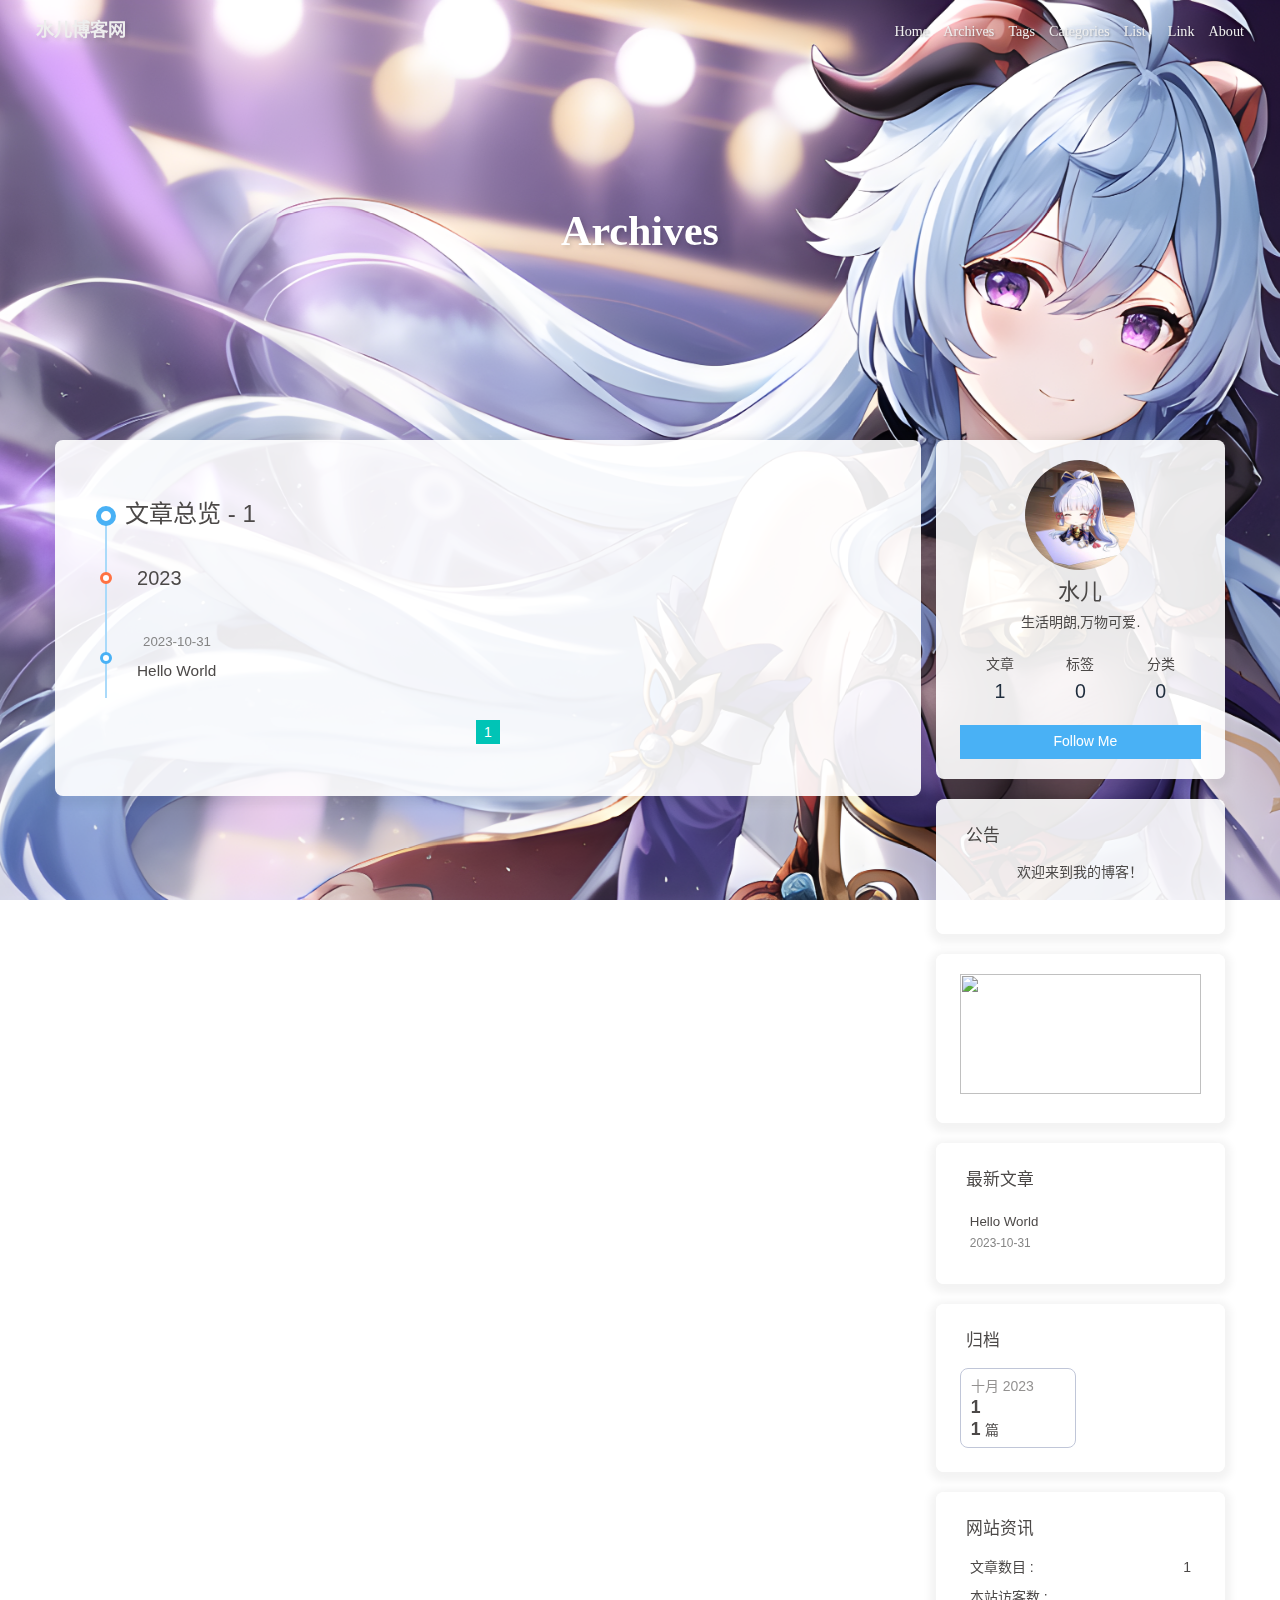
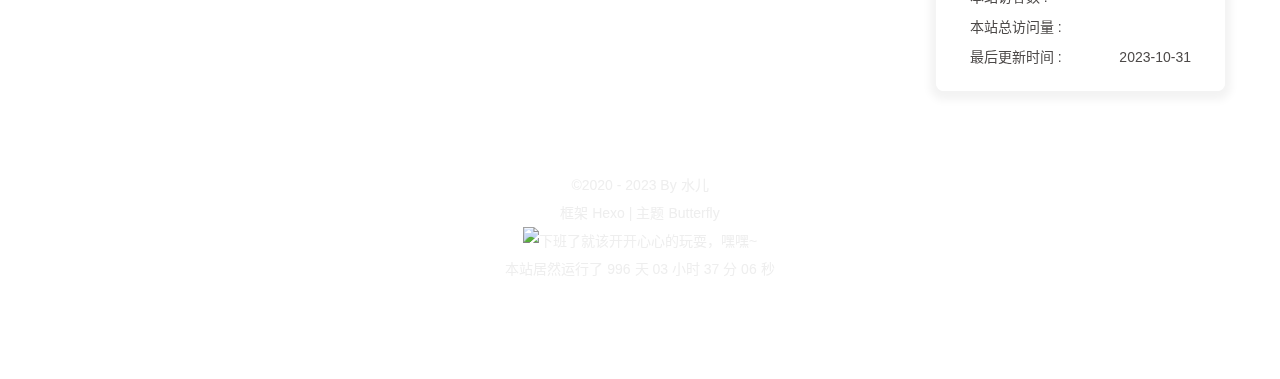
==== commit 331ae98d: "修改配置 Updated By Github Actions" ====
--- a/archives/index.html
+++ b/archives/index.html
@@ -5,11 +5,11 @@
 <meta property="og:site_name" content="水儿博客网">
 <meta property="og:description" content="生活明朗,万物可爱.">
 <meta property="og:locale" content="zh_CN">
-<meta property="og:image" content="https://i.loli.net/2021/02/24/5O1day2nriDzjSu.png">
+<meta property="og:image" content="https://shuier0615.github.io/blog/img/head.jpg">
 <meta property="article:author" content="水儿">
 <meta property="article:tag" content="水儿,水儿的博客,博客,水儿博客,Blog,,水儿&#96;Blog,hexo,Blog,shuier&#96;Blog,💖,shuier,水儿,水儿,In水儿,Go水儿,shuier">
 <meta name="twitter:card" content="summary">
-<meta name="twitter:image" content="https://i.loli.net/2021/02/24/5O1day2nriDzjSu.png"><link rel="shortcut icon" href="/img/favicon.png"><link rel="canonical" href="https://shuier0615.github.io/blog/archives/index.html"><link rel="preconnect" href="//cdn.jsdelivr.net"/><link rel="preconnect" href="//busuanzi.ibruce.info"/><link rel="stylesheet" href="/css/index.css"><link rel="stylesheet" href="https://cdn.jsdelivr.net/npm/@fortawesome/fontawesome-free/css/all.min.css" media="print" onload="this.media='all'"><link rel="stylesheet" href="https://cdn.jsdelivr.net/npm/@fancyapps/ui/dist/fancybox/fancybox.min.css" media="print" onload="this.media='all'"><script>const GLOBAL_CONFIG = {
+<meta name="twitter:image" content="https://shuier0615.github.io/blog/img/head.jpg"><link rel="shortcut icon" href="/img/favicon.png"><link rel="canonical" href="https://shuier0615.github.io/blog/archives/index.html"><link rel="preconnect" href="//cdn.jsdelivr.net"/><link rel="preconnect" href="//busuanzi.ibruce.info"/><link rel="stylesheet" href="/css/index.css"><link rel="stylesheet" href="https://cdn.jsdelivr.net/npm/@fortawesome/fontawesome-free/css/all.min.css" media="print" onload="this.media='all'"><link rel="stylesheet" href="https://cdn.jsdelivr.net/npm/@fancyapps/ui/dist/fancybox/fancybox.min.css" media="print" onload="this.media='all'"><script>const GLOBAL_CONFIG = {
   root: '/',
   algolia: undefined,
   localSearch: undefined,
@@ -54,7 +54,7 @@
   isHome: false,
   isHighlightShrink: false,
   isToc: false,
-  postUpdate: '2023-10-31 19:27:59'
+  postUpdate: '2023-10-31 19:38:33'
 }</script><script>(win=>{
       win.saveToLocal = {
         set: (key, value, ttl) => {
@@ -154,7 +154,7 @@
     })(window)</script><link rel="stylesheet" href="/css/custom.css" media="defer" onload="this.media='all'"><link rel="stylesheet" href="/css/anzhiyu-butterfly.css" media="defer" onload="this.media='all'"><link rel="stylesheet" href="https://cdn.jsdelivr.net/gh/sviptzk/StaticFile_HEXO@latest/butterfly/css/macblack.css" media="defer" onload="this.media='all'"><!-- hexo injector head_end start --><link rel="stylesheet" href="https://cdn.jsdelivr.net/gh/Zfour/Butterfly-double-row-display@1.00/cardlistpost.min.css"/>
 <style>#recent-posts > .recent-post-item >.recent-post-info > .article-meta-wrap > .tags:before {content:"\A";
   white-space: pre;}#recent-posts > .recent-post-item >.recent-post-info > .article-meta-wrap > .tags > .article-meta__separator{display:none}</style>
-<link rel="stylesheet" href="https://cdn.cbd.int/hexo-butterfly-clock-anzhiyu/lib/clock.min.css" /><link rel="stylesheet" href="https://npm.elemecdn.com/anzhiyu-blog@2.0.4/css/runtime/runtime.min.css" media="print" onload="this.media='all'"><link rel="stylesheet" href="https://cdn.cbd.int/hexo-butterfly-swiper-anzhiyu-pro/lib/swiper.min.css" media="print" onload="this.media='all'"><link rel="stylesheet" href="https://cdn.cbd.int/hexo-butterfly-swiper-anzhiyu-pro/lib/swiperstyle.css" media="print" onload="this.media='all'"><link rel="stylesheet" href="https://cdn.cbd.int/hexo-butterfly-swiper-anzhiyu-pro/lib/categoryGroup.css" media="print" onload="this.media='all'"><link rel="stylesheet" href="https://cdn.cbd.int/hexo-butterfly-tag-plugins-plus@latest/lib/assets/font-awesome-animation.min.css" media="defer" onload="this.media='all'"><link rel="stylesheet" href="https://cdn.cbd.int/hexo-butterfly-tag-plugins-plus@latest/lib/tag_plugins.css" media="defer" onload="this.media='all'"><script src="https://cdn.cbd.int/hexo-butterfly-tag-plugins-plus@latest/lib/assets/carousel-touch.js"></script><link rel="stylesheet" href="https://cdn.cbd.int/hexo-butterfly-wowjs/lib/animate.min.css" media="print" onload="this.media='screen'"><!-- hexo injector head_end end --><meta name="generator" content="Hexo 6.3.0"></head><body><div id="web_bg"></div><div id="sidebar"><div id="menu-mask"></div><div id="sidebar-menus"><div class="avatar-img is-center"><img src="https://i.loli.net/2021/02/24/5O1day2nriDzjSu.png" onerror="onerror=null;src='/img/friend_404.gif'" alt="avatar"/></div><div class="sidebar-site-data site-data is-center"><a href="/archives/"><div class="headline">文章</div><div class="length-num">1</div></a><a href="/tags/"><div class="headline">标签</div><div class="length-num">0</div></a><a href="/categories/"><div class="headline">分类</div><div class="length-num">0</div></a></div><hr class="custom-hr"/><div class="menus_items"><div class="menus_item"><a class="site-page" href="/"><i class="fa-fw fas fa-home"></i><span> Home</span></a></div><div class="menus_item"><a class="site-page" href="/archives/"><i class="fa-fw fas fa-archive"></i><span> Archives</span></a></div><div class="menus_item"><a class="site-page" href="/tags/"><i class="fa-fw fas fa-tags"></i><span> Tags</span></a></div><div class="menus_item"><a class="site-page" href="/categories/"><i class="fa-fw fas fa-folder-open"></i><span> Categories</span></a></div><div class="menus_item"><a class="site-page group" href="javascript:void(0);"><i class="fa-fw fas fa-list"></i><span> List</span><i class="fas fa-chevron-down"></i></a><ul class="menus_item_child"><li><a class="site-page child" href="/music/"><i class="fa-fw fas fa-music"></i><span> Music</span></a></li><li><a class="site-page child" href="/movies/"><i class="fa-fw fas fa-video"></i><span> Movie</span></a></li></ul></div><div class="menus_item"><a class="site-page" href="/link/"><i class="fa-fw fas fa-link"></i><span> Link</span></a></div><div class="menus_item"><a class="site-page" href="/about/"><i class="fa-fw fas fa-heart"></i><span> About</span></a></div></div></div></div><div class="page" id="body-wrap"><header class="not-home-page" id="page-header"><nav id="nav"><span id="blog-info"><a href="/" title="水儿博客网"><span class="site-name">水儿博客网</span></a></span><div id="menus"><div class="menus_items"><div class="menus_item"><a class="site-page" href="/"><i class="fa-fw fas fa-home"></i><span> Home</span></a></div><div class="menus_item"><a class="site-page" href="/archives/"><i class="fa-fw fas fa-archive"></i><span> Archives</span></a></div><div class="menus_item"><a class="site-page" href="/tags/"><i class="fa-fw fas fa-tags"></i><span> Tags</span></a></div><div class="menus_item"><a class="site-page" href="/categories/"><i class="fa-fw fas fa-folder-open"></i><span> Categories</span></a></div><div class="menus_item"><a class="site-page group" href="javascript:void(0);"><i class="fa-fw fas fa-list"></i><span> List</span><i class="fas fa-chevron-down"></i></a><ul class="menus_item_child"><li><a class="site-page child" href="/music/"><i class="fa-fw fas fa-music"></i><span> Music</span></a></li><li><a class="site-page child" href="/movies/"><i class="fa-fw fas fa-video"></i><span> Movie</span></a></li></ul></div><div class="menus_item"><a class="site-page" href="/link/"><i class="fa-fw fas fa-link"></i><span> Link</span></a></div><div class="menus_item"><a class="site-page" href="/about/"><i class="fa-fw fas fa-heart"></i><span> About</span></a></div></div><div id="toggle-menu"><a class="site-page" href="javascript:void(0);"><i class="fas fa-bars fa-fw"></i></a></div></div></nav><div id="page-site-info"><h1 id="site-title">Archives</h1></div></header><main class="layout" id="content-inner"><div id="archive"><div class="article-sort-title">文章总览 - 1</div><div class="article-sort"><div class="article-sort-item year">2023</div><div class="article-sort-item no-article-cover"><div class="article-sort-item-info"><div class="article-sort-item-time"><i class="far fa-calendar-alt"></i><time class="post-meta-date-created" datetime="2023-10-31T19:27:47.901Z" title="发表于 2023-10-31 19:27:47">2023-10-31</time></div><a class="article-sort-item-title" href="/16107.html" title="Hello World">Hello World</a></div></div></div><nav id="pagination"><div class="pagination"><span class="page-number current">1</span></div></nav></div><div class="aside-content" id="aside-content"><div class="card-widget card-info"><div class="is-center"><div class="avatar-img"><img src="https://i.loli.net/2021/02/24/5O1day2nriDzjSu.png" onerror="this.onerror=null;this.src='/img/friend_404.gif'" alt="avatar"/></div><div class="author-info__name">水儿</div><div class="author-info__description">生活明朗,万物可爱.</div></div><div class="card-info-data site-data is-center"><a href="/archives/"><div class="headline">文章</div><div class="length-num">1</div></a><a href="/tags/"><div class="headline">标签</div><div class="length-num">0</div></a><a href="/categories/"><div class="headline">分类</div><div class="length-num">0</div></a></div><a id="card-info-btn" target="_blank" rel="noopener" href="https://github.com/xxxxxx"><i class="fab fa-github"></i><span>Follow Me</span></a></div><div class="card-widget card-announcement"><div class="item-headline"><i class="fas fa-bullhorn fa-shake"></i><span>公告</span></div><div class="announcement_content"><center>欢迎来到我的博客！</center> <center><img src=""></center></div></div><div class="sticky_layout"><div class="card-widget card-recent-post"><div class="item-headline"><i class="fas fa-history"></i><span>最新文章</span></div><div class="aside-list"><div class="aside-list-item no-cover"><div class="content"><a class="title" href="/16107.html" title="Hello World">Hello World</a><time datetime="2023-10-31T19:27:47.901Z" title="发表于 2023-10-31 19:27:47">2023-10-31</time></div></div></div></div><div class="card-widget card-archives"><div class="item-headline"><i class="fas fa-archive"></i><span>归档</span></div><ul class="card-archive-list"><li class="card-archive-list-item"><a class="card-archive-list-link" href="/archives/2023/10/"><span class="card-archive-list-date">十月 2023</span><span class="card-archive-list-count">1</span><div class="card-archive-list-count-group"><span class="card-archive-list-count">1</span><span>篇</span></div></a></li></ul></div><div class="card-widget card-webinfo"><div class="item-headline"><i class="fas fa-chart-line"></i><span>网站资讯</span></div><div class="webinfo"><div class="webinfo-item"><div class="item-name">文章数目 :</div><div class="item-count">1</div></div><div class="webinfo-item"><div class="item-name">本站访客数 :</div><div class="item-count" id="busuanzi_value_site_uv"><i class="fa-solid fa-spinner fa-spin"></i></div></div><div class="webinfo-item"><div class="item-name">本站总访问量 :</div><div class="item-count" id="busuanzi_value_site_pv"><i class="fa-solid fa-spinner fa-spin"></i></div></div><div class="webinfo-item"><div class="item-name">最后更新时间 :</div><div class="item-count" id="last-push-date" data-lastPushDate="2023-10-31T19:27:59.830Z"><i class="fa-solid fa-spinner fa-spin"></i></div></div></div></div></div></div></main><footer id="footer"><div id="footer-wrap"><div class="copyright">&copy;2020 - 2023 By 水儿</div><div class="framework-info"><span>框架 </span><a target="_blank" rel="noopener" href="https://hexo.io">Hexo</a><span class="footer-separator">|</span><span>主题 </span><a target="_blank" rel="noopener" href="https://github.com/jerryc127/hexo-theme-butterfly">Butterfly</a></div></div></footer></div><div id="rightside"><div id="rightside-config-hide"><button id="darkmode" type="button" title="浅色和深色模式转换"><i class="fas fa-adjust"></i></button><button id="hide-aside-btn" type="button" title="单栏和双栏切换"><i class="fas fa-arrows-alt-h"></i></button></div><div id="rightside-config-show"><button id="rightside-config" type="button" title="设置"><i class="fas fa-cog fa-spin"></i></button><button id="go-up" type="button" title="回到顶部"><span class="scroll-percent"></span><i class="fas fa-arrow-up"></i></button></div></div><div><script src="/js/utils.js"></script><script src="/js/main.js"></script><script src="https://cdn.jsdelivr.net/npm/@fancyapps/ui/dist/fancybox/fancybox.umd.min.js"></script><div class="js-pjax"></div><div class="aplayer no-destroy" data-id="8152976493" data-server="netease" data-type="playlist"   data-order="list" data-fixed="true" data-preload="auto" data-autoplay="false" data-mutex="true" ></div><script src="./js/ali_font.js"></script><script src="./js/runtime.js"></script><script async data-pjax src="//busuanzi.ibruce.info/busuanzi/2.3/busuanzi.pure.mini.js"></script></div><!-- hexo injector body_end start --><script data-pjax>
+<link rel="stylesheet" href="https://cdn.cbd.int/hexo-butterfly-clock-anzhiyu/lib/clock.min.css" /><link rel="stylesheet" href="https://npm.elemecdn.com/anzhiyu-blog@2.0.4/css/runtime/runtime.min.css" media="print" onload="this.media='all'"><link rel="stylesheet" href="https://cdn.cbd.int/hexo-butterfly-swiper-anzhiyu-pro/lib/swiper.min.css" media="print" onload="this.media='all'"><link rel="stylesheet" href="https://cdn.cbd.int/hexo-butterfly-swiper-anzhiyu-pro/lib/swiperstyle.css" media="print" onload="this.media='all'"><link rel="stylesheet" href="https://cdn.cbd.int/hexo-butterfly-swiper-anzhiyu-pro/lib/categoryGroup.css" media="print" onload="this.media='all'"><link rel="stylesheet" href="https://cdn.cbd.int/hexo-butterfly-tag-plugins-plus@latest/lib/assets/font-awesome-animation.min.css" media="defer" onload="this.media='all'"><link rel="stylesheet" href="https://cdn.cbd.int/hexo-butterfly-tag-plugins-plus@latest/lib/tag_plugins.css" media="defer" onload="this.media='all'"><script src="https://cdn.cbd.int/hexo-butterfly-tag-plugins-plus@latest/lib/assets/carousel-touch.js"></script><link rel="stylesheet" href="https://cdn.cbd.int/hexo-butterfly-wowjs/lib/animate.min.css" media="print" onload="this.media='screen'"><!-- hexo injector head_end end --><meta name="generator" content="Hexo 6.3.0"></head><body><div id="web_bg"></div><div id="sidebar"><div id="menu-mask"></div><div id="sidebar-menus"><div class="avatar-img is-center"><img src="/img/head.jpg" onerror="onerror=null;src='/img/friend_404.gif'" alt="avatar"/></div><div class="sidebar-site-data site-data is-center"><a href="/archives/"><div class="headline">文章</div><div class="length-num">1</div></a><a href="/tags/"><div class="headline">标签</div><div class="length-num">0</div></a><a href="/categories/"><div class="headline">分类</div><div class="length-num">0</div></a></div><hr class="custom-hr"/><div class="menus_items"><div class="menus_item"><a class="site-page" href="/"><i class="fa-fw fas fa-home"></i><span> Home</span></a></div><div class="menus_item"><a class="site-page" href="/archives/"><i class="fa-fw fas fa-archive"></i><span> Archives</span></a></div><div class="menus_item"><a class="site-page" href="/tags/"><i class="fa-fw fas fa-tags"></i><span> Tags</span></a></div><div class="menus_item"><a class="site-page" href="/categories/"><i class="fa-fw fas fa-folder-open"></i><span> Categories</span></a></div><div class="menus_item"><a class="site-page group" href="javascript:void(0);"><i class="fa-fw fas fa-list"></i><span> List</span><i class="fas fa-chevron-down"></i></a><ul class="menus_item_child"><li><a class="site-page child" href="/music/"><i class="fa-fw fas fa-music"></i><span> Music</span></a></li><li><a class="site-page child" href="/movies/"><i class="fa-fw fas fa-video"></i><span> Movie</span></a></li></ul></div><div class="menus_item"><a class="site-page" href="/link/"><i class="fa-fw fas fa-link"></i><span> Link</span></a></div><div class="menus_item"><a class="site-page" href="/about/"><i class="fa-fw fas fa-heart"></i><span> About</span></a></div></div></div></div><div class="page" id="body-wrap"><header class="not-home-page" id="page-header"><nav id="nav"><span id="blog-info"><a href="/" title="水儿博客网"><span class="site-name">水儿博客网</span></a></span><div id="menus"><div class="menus_items"><div class="menus_item"><a class="site-page" href="/"><i class="fa-fw fas fa-home"></i><span> Home</span></a></div><div class="menus_item"><a class="site-page" href="/archives/"><i class="fa-fw fas fa-archive"></i><span> Archives</span></a></div><div class="menus_item"><a class="site-page" href="/tags/"><i class="fa-fw fas fa-tags"></i><span> Tags</span></a></div><div class="menus_item"><a class="site-page" href="/categories/"><i class="fa-fw fas fa-folder-open"></i><span> Categories</span></a></div><div class="menus_item"><a class="site-page group" href="javascript:void(0);"><i class="fa-fw fas fa-list"></i><span> List</span><i class="fas fa-chevron-down"></i></a><ul class="menus_item_child"><li><a class="site-page child" href="/music/"><i class="fa-fw fas fa-music"></i><span> Music</span></a></li><li><a class="site-page child" href="/movies/"><i class="fa-fw fas fa-video"></i><span> Movie</span></a></li></ul></div><div class="menus_item"><a class="site-page" href="/link/"><i class="fa-fw fas fa-link"></i><span> Link</span></a></div><div class="menus_item"><a class="site-page" href="/about/"><i class="fa-fw fas fa-heart"></i><span> About</span></a></div></div><div id="toggle-menu"><a class="site-page" href="javascript:void(0);"><i class="fas fa-bars fa-fw"></i></a></div></div></nav><div id="page-site-info"><h1 id="site-title">Archives</h1></div></header><main class="layout" id="content-inner"><div id="archive"><div class="article-sort-title">文章总览 - 1</div><div class="article-sort"><div class="article-sort-item year">2023</div><div class="article-sort-item no-article-cover"><div class="article-sort-item-info"><div class="article-sort-item-time"><i class="far fa-calendar-alt"></i><time class="post-meta-date-created" datetime="2023-10-31T19:38:18.731Z" title="发表于 2023-10-31 19:38:18">2023-10-31</time></div><a class="article-sort-item-title" href="/16107.html" title="Hello World">Hello World</a></div></div></div><nav id="pagination"><div class="pagination"><span class="page-number current">1</span></div></nav></div><div class="aside-content" id="aside-content"><div class="card-widget card-info"><div class="is-center"><div class="avatar-img"><img src="/img/head.jpg" onerror="this.onerror=null;this.src='/img/friend_404.gif'" alt="avatar"/></div><div class="author-info__name">水儿</div><div class="author-info__description">生活明朗,万物可爱.</div></div><div class="card-info-data site-data is-center"><a href="/archives/"><div class="headline">文章</div><div class="length-num">1</div></a><a href="/tags/"><div class="headline">标签</div><div class="length-num">0</div></a><a href="/categories/"><div class="headline">分类</div><div class="length-num">0</div></a></div><a id="card-info-btn" target="_blank" rel="noopener" href="https://github.com/xxxxxx"><i class="fab fa-github"></i><span>Follow Me</span></a></div><div class="card-widget card-announcement"><div class="item-headline"><i class="fas fa-bullhorn fa-shake"></i><span>公告</span></div><div class="announcement_content"><center>欢迎来到我的博客！</center> <center><img src=""></center></div></div><div class="sticky_layout"><div class="card-widget card-recent-post"><div class="item-headline"><i class="fas fa-history"></i><span>最新文章</span></div><div class="aside-list"><div class="aside-list-item no-cover"><div class="content"><a class="title" href="/16107.html" title="Hello World">Hello World</a><time datetime="2023-10-31T19:38:18.731Z" title="发表于 2023-10-31 19:38:18">2023-10-31</time></div></div></div></div><div class="card-widget card-archives"><div class="item-headline"><i class="fas fa-archive"></i><span>归档</span></div><ul class="card-archive-list"><li class="card-archive-list-item"><a class="card-archive-list-link" href="/archives/2023/10/"><span class="card-archive-list-date">十月 2023</span><span class="card-archive-list-count">1</span><div class="card-archive-list-count-group"><span class="card-archive-list-count">1</span><span>篇</span></div></a></li></ul></div><div class="card-widget card-webinfo"><div class="item-headline"><i class="fas fa-chart-line"></i><span>网站资讯</span></div><div class="webinfo"><div class="webinfo-item"><div class="item-name">文章数目 :</div><div class="item-count">1</div></div><div class="webinfo-item"><div class="item-name">本站访客数 :</div><div class="item-count" id="busuanzi_value_site_uv"><i class="fa-solid fa-spinner fa-spin"></i></div></div><div class="webinfo-item"><div class="item-name">本站总访问量 :</div><div class="item-count" id="busuanzi_value_site_pv"><i class="fa-solid fa-spinner fa-spin"></i></div></div><div class="webinfo-item"><div class="item-name">最后更新时间 :</div><div class="item-count" id="last-push-date" data-lastPushDate="2023-10-31T19:38:33.490Z"><i class="fa-solid fa-spinner fa-spin"></i></div></div></div></div></div></div></main><footer id="footer"><div id="footer-wrap"><div class="copyright">&copy;2020 - 2023 By 水儿</div><div class="framework-info"><span>框架 </span><a target="_blank" rel="noopener" href="https://hexo.io">Hexo</a><span class="footer-separator">|</span><span>主题 </span><a target="_blank" rel="noopener" href="https://github.com/jerryc127/hexo-theme-butterfly">Butterfly</a></div></div></footer></div><div id="rightside"><div id="rightside-config-hide"><button id="darkmode" type="button" title="浅色和深色模式转换"><i class="fas fa-adjust"></i></button><button id="hide-aside-btn" type="button" title="单栏和双栏切换"><i class="fas fa-arrows-alt-h"></i></button></div><div id="rightside-config-show"><button id="rightside-config" type="button" title="设置"><i class="fas fa-cog fa-spin"></i></button><button id="go-up" type="button" title="回到顶部"><span class="scroll-percent"></span><i class="fas fa-arrow-up"></i></button></div></div><div><script src="/js/utils.js"></script><script src="/js/main.js"></script><script src="https://cdn.jsdelivr.net/npm/@fancyapps/ui/dist/fancybox/fancybox.umd.min.js"></script><div class="js-pjax"></div><div class="aplayer no-destroy" data-id="8152976493" data-server="netease" data-type="playlist"   data-order="list" data-fixed="true" data-preload="auto" data-autoplay="false" data-mutex="true" ></div><script src="./js/ali_font.js"></script><script src="./js/runtime.js"></script><script async data-pjax src="//busuanzi.ibruce.info/busuanzi/2.3/busuanzi.pure.mini.js"></script></div><!-- hexo injector body_end start --><script data-pjax>
   function butterfly_clock_anzhiyu_injector_config(){
     var parent_div_git = document.getElementsByClassName('sticky_layout')[0];
     var item_html = '<div class="card-widget card-clock"><div class="card-glass"><div class="card-background"><div class="card-content"><div id="hexo_electric_clock"><img class="entered loading" id="card-clock-loading" src="https://cdn.cbd.int/hexo-butterfly-clock-anzhiyu/lib/loading.gif" style="height: 120px; width: 100%;" data-ll-status="loading"/></div></div></div></div></div>';
@@ -209,7 +209,7 @@
   else if (epage === cpage){
     butterfly_footer_beautify_injector_config();
   }
-  </script><script async src="/js/runtime/runtime.min.js"></script><script data-pjax>
+  </script><script async src="/js/runtime/runtime.js"></script><script data-pjax>
   function butterfly_swiper_injector_config(){
     var parent_div_git = document.getElementById('home_top');
     var item_html = '<div class="swiper_container_card" style="height: auto;width: 100%"><div id="bannerGroup"><div id="random"><div id="random-banner"><canvas id="peoplecanvas"></canvas></div><a id="random-hover" style="width:100%;height:auto;" href="javascript:toRandomPost()" rel="external nofollow noreferrer" one-link-mark="yes"><i class="fa fa-paper-plane" style="margin-left:10px"></i><div style="margin-left:10px">随便逛逛<i class="fa-solid fa-arrow-right" style="margin-left:10px"></i></div></a></div><div class="categoryGroup"><div class="categoryItem" style="box-shadow: var(--anzhiyu-shadow-blue)"><a class="categoryButton blue" href="/categories/前端/"><span class="categoryButtonText">前端</span><i class="fas fa-dove"></i></a></div><div class="categoryItem" style="box-shadow: var(--anzhiyu-shadow-red)"><a class="categoryButton red" href="/categories/大学/"><span class="categoryButtonText">大学</span><i class="fas fa-burn"></i></a></div><div class="categoryItem" style="box-shadow: var(--anzhiyu-shadow-green)"><a class="categoryButton green" href="/categories/生活/"><span class="categoryButtonText">生活</span><i class="fas fa-book"></i></a></div></div></div><div id="swiper_container_blog"><div class="blog-slider swiper-container-fade swiper-container-horizontal" id="swiper_container"><div class="blog-slider__wrp swiper-wrapper" style="transition-duration: 0ms;"></div><div class="blog-slider__pagination swiper-pagination-clickable swiper-pagination-bullets"></div></div><div id="topGroup"><div class="topGroup"></div></div></div></div>';
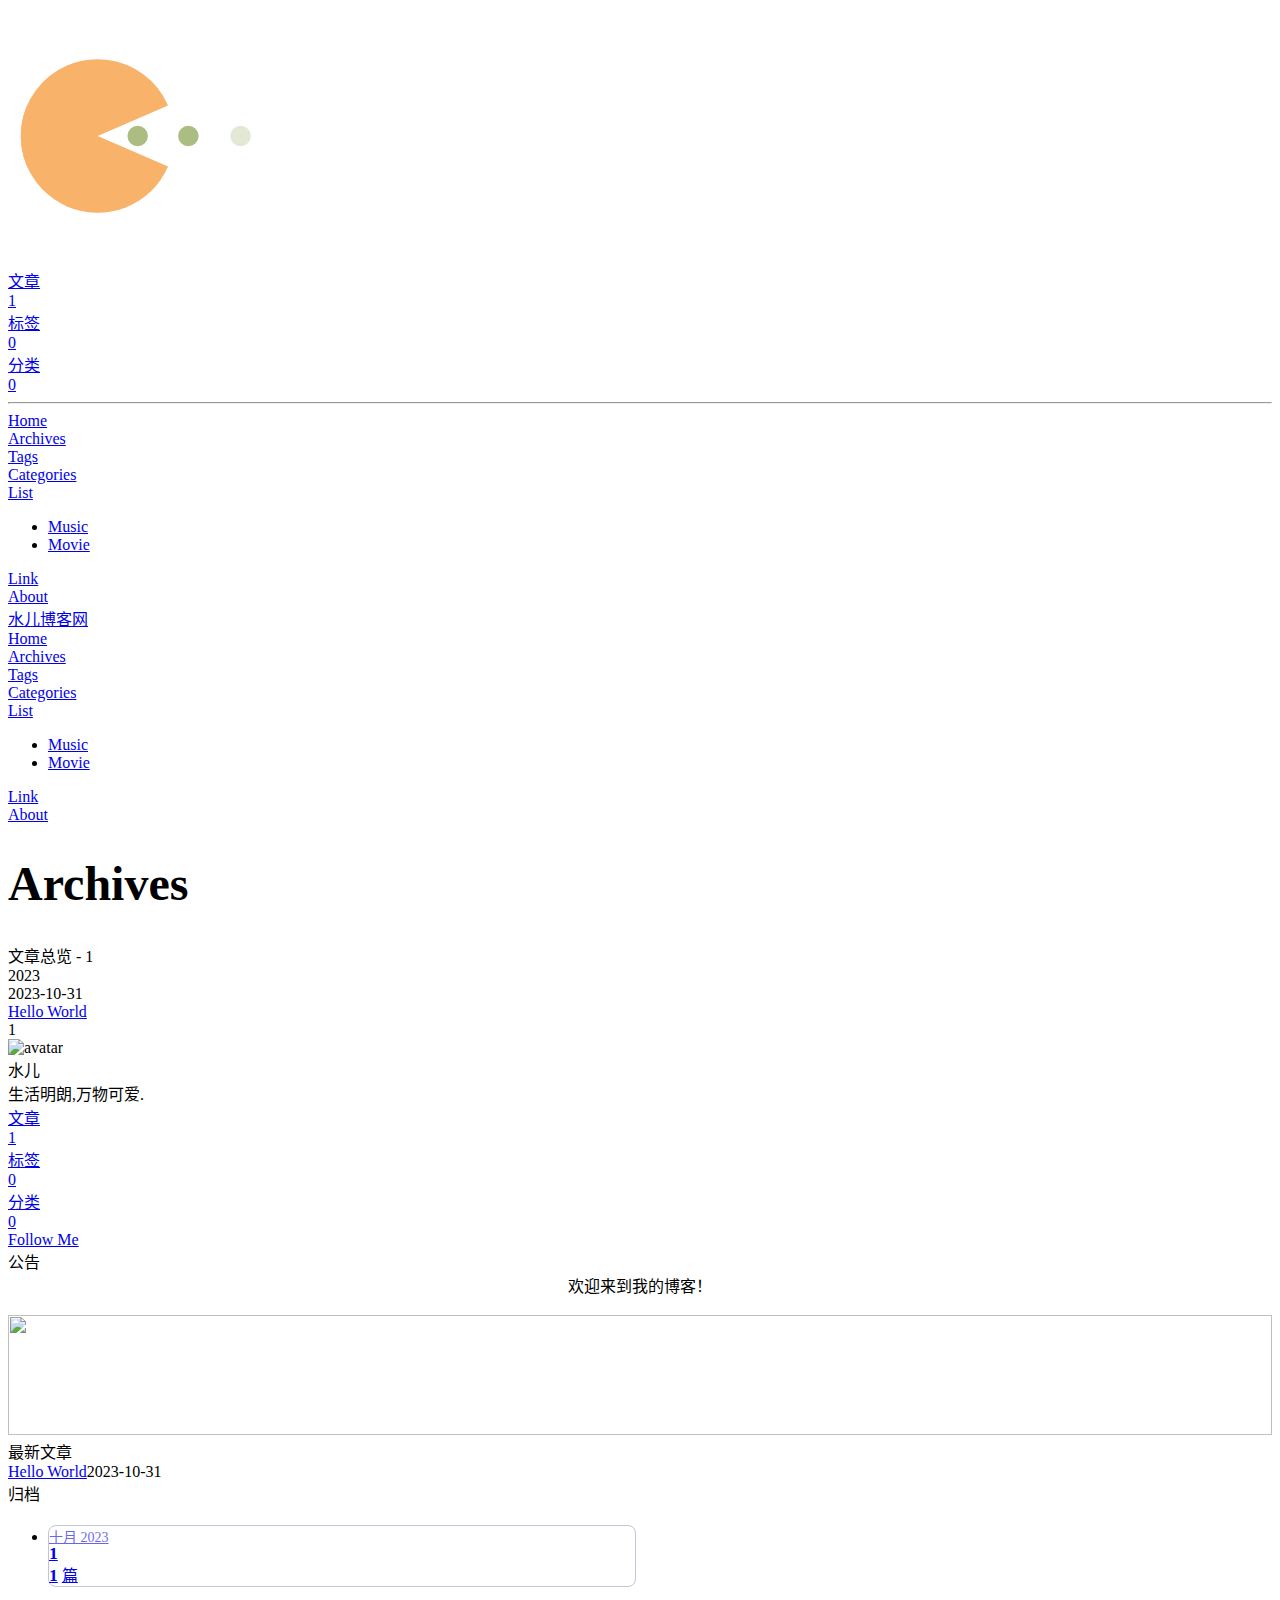
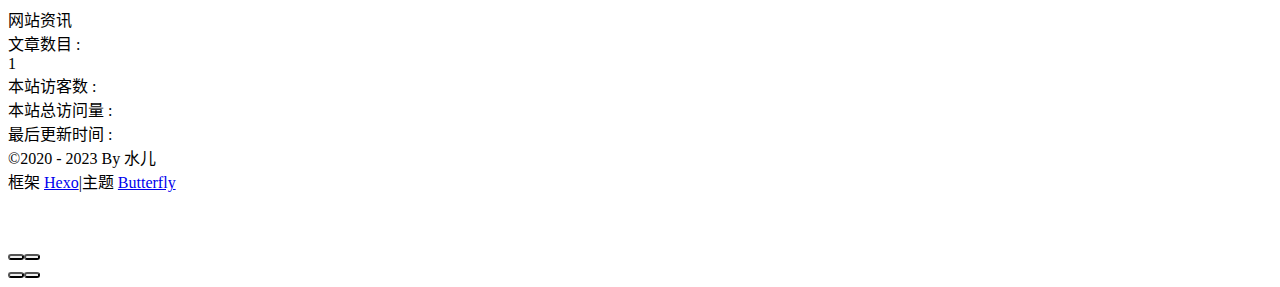
==== commit 27e5b938: ".. Updated By Github Actions" ====
--- a/archives/index.html
+++ b/archives/index.html
@@ -1,16 +1,16 @@
 <!DOCTYPE html><html lang="zh-CN" data-theme="light"><head><meta charset="UTF-8"><meta http-equiv="X-UA-Compatible" content="IE=edge"><meta name="viewport" content="width=device-width, initial-scale=1.0,viewport-fit=cover"><title>Archives | 水儿博客网</title><meta name="author" content="水儿"><meta name="copyright" content="水儿"><meta name="format-detection" content="telephone=no"><meta name="theme-color" content="#ffffff"><meta name="description" content="生活明朗,万物可爱.">
 <meta property="og:type" content="website">
 <meta property="og:title" content="Archives">
-<meta property="og:url" content="https://shuier0615.github.io/blog/archives/index.html">
+<meta property="og:url" content="https://shuier0615.github.io//blog/archives/index.html">
 <meta property="og:site_name" content="水儿博客网">
 <meta property="og:description" content="生活明朗,万物可爱.">
 <meta property="og:locale" content="zh_CN">
-<meta property="og:image" content="https://shuier0615.github.io/blog/img/head.jpg">
+<meta property="og:image" content="https://shuier0615.github.io//blog/img/head.jpg">
 <meta property="article:author" content="水儿">
 <meta property="article:tag" content="水儿,水儿的博客,博客,水儿博客,Blog,,水儿&#96;Blog,hexo,Blog,shuier&#96;Blog,💖,shuier,水儿,水儿,In水儿,Go水儿,shuier">
 <meta name="twitter:card" content="summary">
-<meta name="twitter:image" content="https://shuier0615.github.io/blog/img/head.jpg"><link rel="shortcut icon" href="/img/favicon.png"><link rel="canonical" href="https://shuier0615.github.io/blog/archives/index.html"><link rel="preconnect" href="//cdn.jsdelivr.net"/><link rel="preconnect" href="//busuanzi.ibruce.info"/><link rel="stylesheet" href="/css/index.css"><link rel="stylesheet" href="https://cdn.jsdelivr.net/npm/@fortawesome/fontawesome-free/css/all.min.css" media="print" onload="this.media='all'"><link rel="stylesheet" href="https://cdn.jsdelivr.net/npm/@fancyapps/ui/dist/fancybox/fancybox.min.css" media="print" onload="this.media='all'"><script>const GLOBAL_CONFIG = {
-  root: '/',
+<meta name="twitter:image" content="https://shuier0615.github.io//blog/img/head.jpg"><link rel="shortcut icon" href="/blog/img/favicon.png"><link rel="canonical" href="https://shuier0615.github.io//blog/archives/index.html"><link rel="preconnect" href="//cdn.jsdelivr.net"/><link rel="preconnect" href="//busuanzi.ibruce.info"/><link rel="stylesheet" href="/blog/css/index.css"><link rel="stylesheet" href="https://cdn.jsdelivr.net/npm/@fortawesome/fontawesome-free/css/all.min.css" media="print" onload="this.media='all'"><link rel="stylesheet" href="https://cdn.jsdelivr.net/npm/@fancyapps/ui/dist/fancybox/fancybox.min.css" media="print" onload="this.media='all'"><script>const GLOBAL_CONFIG = {
+  root: '/blog/',
   algolia: undefined,
   localSearch: undefined,
   translate: undefined,
@@ -54,7 +54,7 @@
   isHome: false,
   isHighlightShrink: false,
   isToc: false,
-  postUpdate: '2023-10-31 19:38:33'
+  postUpdate: '2023-10-31 19:42:33'
 }</script><script>(win=>{
       win.saveToLocal = {
         set: (key, value, ttl) => {
@@ -154,7 +154,7 @@
     })(window)</script><link rel="stylesheet" href="/css/custom.css" media="defer" onload="this.media='all'"><link rel="stylesheet" href="/css/anzhiyu-butterfly.css" media="defer" onload="this.media='all'"><link rel="stylesheet" href="https://cdn.jsdelivr.net/gh/sviptzk/StaticFile_HEXO@latest/butterfly/css/macblack.css" media="defer" onload="this.media='all'"><!-- hexo injector head_end start --><link rel="stylesheet" href="https://cdn.jsdelivr.net/gh/Zfour/Butterfly-double-row-display@1.00/cardlistpost.min.css"/>
 <style>#recent-posts > .recent-post-item >.recent-post-info > .article-meta-wrap > .tags:before {content:"\A";
   white-space: pre;}#recent-posts > .recent-post-item >.recent-post-info > .article-meta-wrap > .tags > .article-meta__separator{display:none}</style>
-<link rel="stylesheet" href="https://cdn.cbd.int/hexo-butterfly-clock-anzhiyu/lib/clock.min.css" /><link rel="stylesheet" href="https://npm.elemecdn.com/anzhiyu-blog@2.0.4/css/runtime/runtime.min.css" media="print" onload="this.media='all'"><link rel="stylesheet" href="https://cdn.cbd.int/hexo-butterfly-swiper-anzhiyu-pro/lib/swiper.min.css" media="print" onload="this.media='all'"><link rel="stylesheet" href="https://cdn.cbd.int/hexo-butterfly-swiper-anzhiyu-pro/lib/swiperstyle.css" media="print" onload="this.media='all'"><link rel="stylesheet" href="https://cdn.cbd.int/hexo-butterfly-swiper-anzhiyu-pro/lib/categoryGroup.css" media="print" onload="this.media='all'"><link rel="stylesheet" href="https://cdn.cbd.int/hexo-butterfly-tag-plugins-plus@latest/lib/assets/font-awesome-animation.min.css" media="defer" onload="this.media='all'"><link rel="stylesheet" href="https://cdn.cbd.int/hexo-butterfly-tag-plugins-plus@latest/lib/tag_plugins.css" media="defer" onload="this.media='all'"><script src="https://cdn.cbd.int/hexo-butterfly-tag-plugins-plus@latest/lib/assets/carousel-touch.js"></script><link rel="stylesheet" href="https://cdn.cbd.int/hexo-butterfly-wowjs/lib/animate.min.css" media="print" onload="this.media='screen'"><!-- hexo injector head_end end --><meta name="generator" content="Hexo 6.3.0"></head><body><div id="web_bg"></div><div id="sidebar"><div id="menu-mask"></div><div id="sidebar-menus"><div class="avatar-img is-center"><img src="/img/head.jpg" onerror="onerror=null;src='/img/friend_404.gif'" alt="avatar"/></div><div class="sidebar-site-data site-data is-center"><a href="/archives/"><div class="headline">文章</div><div class="length-num">1</div></a><a href="/tags/"><div class="headline">标签</div><div class="length-num">0</div></a><a href="/categories/"><div class="headline">分类</div><div class="length-num">0</div></a></div><hr class="custom-hr"/><div class="menus_items"><div class="menus_item"><a class="site-page" href="/"><i class="fa-fw fas fa-home"></i><span> Home</span></a></div><div class="menus_item"><a class="site-page" href="/archives/"><i class="fa-fw fas fa-archive"></i><span> Archives</span></a></div><div class="menus_item"><a class="site-page" href="/tags/"><i class="fa-fw fas fa-tags"></i><span> Tags</span></a></div><div class="menus_item"><a class="site-page" href="/categories/"><i class="fa-fw fas fa-folder-open"></i><span> Categories</span></a></div><div class="menus_item"><a class="site-page group" href="javascript:void(0);"><i class="fa-fw fas fa-list"></i><span> List</span><i class="fas fa-chevron-down"></i></a><ul class="menus_item_child"><li><a class="site-page child" href="/music/"><i class="fa-fw fas fa-music"></i><span> Music</span></a></li><li><a class="site-page child" href="/movies/"><i class="fa-fw fas fa-video"></i><span> Movie</span></a></li></ul></div><div class="menus_item"><a class="site-page" href="/link/"><i class="fa-fw fas fa-link"></i><span> Link</span></a></div><div class="menus_item"><a class="site-page" href="/about/"><i class="fa-fw fas fa-heart"></i><span> About</span></a></div></div></div></div><div class="page" id="body-wrap"><header class="not-home-page" id="page-header"><nav id="nav"><span id="blog-info"><a href="/" title="水儿博客网"><span class="site-name">水儿博客网</span></a></span><div id="menus"><div class="menus_items"><div class="menus_item"><a class="site-page" href="/"><i class="fa-fw fas fa-home"></i><span> Home</span></a></div><div class="menus_item"><a class="site-page" href="/archives/"><i class="fa-fw fas fa-archive"></i><span> Archives</span></a></div><div class="menus_item"><a class="site-page" href="/tags/"><i class="fa-fw fas fa-tags"></i><span> Tags</span></a></div><div class="menus_item"><a class="site-page" href="/categories/"><i class="fa-fw fas fa-folder-open"></i><span> Categories</span></a></div><div class="menus_item"><a class="site-page group" href="javascript:void(0);"><i class="fa-fw fas fa-list"></i><span> List</span><i class="fas fa-chevron-down"></i></a><ul class="menus_item_child"><li><a class="site-page child" href="/music/"><i class="fa-fw fas fa-music"></i><span> Music</span></a></li><li><a class="site-page child" href="/movies/"><i class="fa-fw fas fa-video"></i><span> Movie</span></a></li></ul></div><div class="menus_item"><a class="site-page" href="/link/"><i class="fa-fw fas fa-link"></i><span> Link</span></a></div><div class="menus_item"><a class="site-page" href="/about/"><i class="fa-fw fas fa-heart"></i><span> About</span></a></div></div><div id="toggle-menu"><a class="site-page" href="javascript:void(0);"><i class="fas fa-bars fa-fw"></i></a></div></div></nav><div id="page-site-info"><h1 id="site-title">Archives</h1></div></header><main class="layout" id="content-inner"><div id="archive"><div class="article-sort-title">文章总览 - 1</div><div class="article-sort"><div class="article-sort-item year">2023</div><div class="article-sort-item no-article-cover"><div class="article-sort-item-info"><div class="article-sort-item-time"><i class="far fa-calendar-alt"></i><time class="post-meta-date-created" datetime="2023-10-31T19:38:18.731Z" title="发表于 2023-10-31 19:38:18">2023-10-31</time></div><a class="article-sort-item-title" href="/16107.html" title="Hello World">Hello World</a></div></div></div><nav id="pagination"><div class="pagination"><span class="page-number current">1</span></div></nav></div><div class="aside-content" id="aside-content"><div class="card-widget card-info"><div class="is-center"><div class="avatar-img"><img src="/img/head.jpg" onerror="this.onerror=null;this.src='/img/friend_404.gif'" alt="avatar"/></div><div class="author-info__name">水儿</div><div class="author-info__description">生活明朗,万物可爱.</div></div><div class="card-info-data site-data is-center"><a href="/archives/"><div class="headline">文章</div><div class="length-num">1</div></a><a href="/tags/"><div class="headline">标签</div><div class="length-num">0</div></a><a href="/categories/"><div class="headline">分类</div><div class="length-num">0</div></a></div><a id="card-info-btn" target="_blank" rel="noopener" href="https://github.com/xxxxxx"><i class="fab fa-github"></i><span>Follow Me</span></a></div><div class="card-widget card-announcement"><div class="item-headline"><i class="fas fa-bullhorn fa-shake"></i><span>公告</span></div><div class="announcement_content"><center>欢迎来到我的博客！</center> <center><img src=""></center></div></div><div class="sticky_layout"><div class="card-widget card-recent-post"><div class="item-headline"><i class="fas fa-history"></i><span>最新文章</span></div><div class="aside-list"><div class="aside-list-item no-cover"><div class="content"><a class="title" href="/16107.html" title="Hello World">Hello World</a><time datetime="2023-10-31T19:38:18.731Z" title="发表于 2023-10-31 19:38:18">2023-10-31</time></div></div></div></div><div class="card-widget card-archives"><div class="item-headline"><i class="fas fa-archive"></i><span>归档</span></div><ul class="card-archive-list"><li class="card-archive-list-item"><a class="card-archive-list-link" href="/archives/2023/10/"><span class="card-archive-list-date">十月 2023</span><span class="card-archive-list-count">1</span><div class="card-archive-list-count-group"><span class="card-archive-list-count">1</span><span>篇</span></div></a></li></ul></div><div class="card-widget card-webinfo"><div class="item-headline"><i class="fas fa-chart-line"></i><span>网站资讯</span></div><div class="webinfo"><div class="webinfo-item"><div class="item-name">文章数目 :</div><div class="item-count">1</div></div><div class="webinfo-item"><div class="item-name">本站访客数 :</div><div class="item-count" id="busuanzi_value_site_uv"><i class="fa-solid fa-spinner fa-spin"></i></div></div><div class="webinfo-item"><div class="item-name">本站总访问量 :</div><div class="item-count" id="busuanzi_value_site_pv"><i class="fa-solid fa-spinner fa-spin"></i></div></div><div class="webinfo-item"><div class="item-name">最后更新时间 :</div><div class="item-count" id="last-push-date" data-lastPushDate="2023-10-31T19:38:33.490Z"><i class="fa-solid fa-spinner fa-spin"></i></div></div></div></div></div></div></main><footer id="footer"><div id="footer-wrap"><div class="copyright">&copy;2020 - 2023 By 水儿</div><div class="framework-info"><span>框架 </span><a target="_blank" rel="noopener" href="https://hexo.io">Hexo</a><span class="footer-separator">|</span><span>主题 </span><a target="_blank" rel="noopener" href="https://github.com/jerryc127/hexo-theme-butterfly">Butterfly</a></div></div></footer></div><div id="rightside"><div id="rightside-config-hide"><button id="darkmode" type="button" title="浅色和深色模式转换"><i class="fas fa-adjust"></i></button><button id="hide-aside-btn" type="button" title="单栏和双栏切换"><i class="fas fa-arrows-alt-h"></i></button></div><div id="rightside-config-show"><button id="rightside-config" type="button" title="设置"><i class="fas fa-cog fa-spin"></i></button><button id="go-up" type="button" title="回到顶部"><span class="scroll-percent"></span><i class="fas fa-arrow-up"></i></button></div></div><div><script src="/js/utils.js"></script><script src="/js/main.js"></script><script src="https://cdn.jsdelivr.net/npm/@fancyapps/ui/dist/fancybox/fancybox.umd.min.js"></script><div class="js-pjax"></div><div class="aplayer no-destroy" data-id="8152976493" data-server="netease" data-type="playlist"   data-order="list" data-fixed="true" data-preload="auto" data-autoplay="false" data-mutex="true" ></div><script src="./js/ali_font.js"></script><script src="./js/runtime.js"></script><script async data-pjax src="//busuanzi.ibruce.info/busuanzi/2.3/busuanzi.pure.mini.js"></script></div><!-- hexo injector body_end start --><script data-pjax>
+<link rel="stylesheet" href="https://cdn.cbd.int/hexo-butterfly-clock-anzhiyu/lib/clock.min.css" /><link rel="stylesheet" href="https://npm.elemecdn.com/anzhiyu-blog@2.0.4/css/runtime/runtime.min.css" media="print" onload="this.media='all'"><link rel="stylesheet" href="https://cdn.cbd.int/hexo-butterfly-swiper-anzhiyu-pro/lib/swiper.min.css" media="print" onload="this.media='all'"><link rel="stylesheet" href="https://cdn.cbd.int/hexo-butterfly-swiper-anzhiyu-pro/lib/swiperstyle.css" media="print" onload="this.media='all'"><link rel="stylesheet" href="https://cdn.cbd.int/hexo-butterfly-swiper-anzhiyu-pro/lib/categoryGroup.css" media="print" onload="this.media='all'"><link rel="stylesheet" href="https://cdn.cbd.int/hexo-butterfly-tag-plugins-plus@latest/lib/assets/font-awesome-animation.min.css" media="defer" onload="this.media='all'"><link rel="stylesheet" href="https://cdn.cbd.int/hexo-butterfly-tag-plugins-plus@latest/lib/tag_plugins.css" media="defer" onload="this.media='all'"><script src="https://cdn.cbd.int/hexo-butterfly-tag-plugins-plus@latest/lib/assets/carousel-touch.js"></script><link rel="stylesheet" href="https://cdn.cbd.int/hexo-butterfly-wowjs/lib/animate.min.css" media="print" onload="this.media='screen'"><!-- hexo injector head_end end --><meta name="generator" content="Hexo 6.3.0"></head><body><div id="web_bg"></div><div id="sidebar"><div id="menu-mask"></div><div id="sidebar-menus"><div class="avatar-img is-center"><img src="/blog/img/head.jpg" onerror="onerror=null;src='/img/friend_404.gif'" alt="avatar"/></div><div class="sidebar-site-data site-data is-center"><a href="/blog/archives/"><div class="headline">文章</div><div class="length-num">1</div></a><a href="/blog/tags/"><div class="headline">标签</div><div class="length-num">0</div></a><a href="/blog/categories/"><div class="headline">分类</div><div class="length-num">0</div></a></div><hr class="custom-hr"/><div class="menus_items"><div class="menus_item"><a class="site-page" href="/blog/"><i class="fa-fw fas fa-home"></i><span> Home</span></a></div><div class="menus_item"><a class="site-page" href="/blog/archives/"><i class="fa-fw fas fa-archive"></i><span> Archives</span></a></div><div class="menus_item"><a class="site-page" href="/blog/tags/"><i class="fa-fw fas fa-tags"></i><span> Tags</span></a></div><div class="menus_item"><a class="site-page" href="/blog/categories/"><i class="fa-fw fas fa-folder-open"></i><span> Categories</span></a></div><div class="menus_item"><a class="site-page group" href="javascript:void(0);"><i class="fa-fw fas fa-list"></i><span> List</span><i class="fas fa-chevron-down"></i></a><ul class="menus_item_child"><li><a class="site-page child" href="/blog/music/"><i class="fa-fw fas fa-music"></i><span> Music</span></a></li><li><a class="site-page child" href="/blog/movies/"><i class="fa-fw fas fa-video"></i><span> Movie</span></a></li></ul></div><div class="menus_item"><a class="site-page" href="/blog/link/"><i class="fa-fw fas fa-link"></i><span> Link</span></a></div><div class="menus_item"><a class="site-page" href="/blog/about/"><i class="fa-fw fas fa-heart"></i><span> About</span></a></div></div></div></div><div class="page" id="body-wrap"><header class="not-home-page" id="page-header"><nav id="nav"><span id="blog-info"><a href="/blog/" title="水儿博客网"><span class="site-name">水儿博客网</span></a></span><div id="menus"><div class="menus_items"><div class="menus_item"><a class="site-page" href="/blog/"><i class="fa-fw fas fa-home"></i><span> Home</span></a></div><div class="menus_item"><a class="site-page" href="/blog/archives/"><i class="fa-fw fas fa-archive"></i><span> Archives</span></a></div><div class="menus_item"><a class="site-page" href="/blog/tags/"><i class="fa-fw fas fa-tags"></i><span> Tags</span></a></div><div class="menus_item"><a class="site-page" href="/blog/categories/"><i class="fa-fw fas fa-folder-open"></i><span> Categories</span></a></div><div class="menus_item"><a class="site-page group" href="javascript:void(0);"><i class="fa-fw fas fa-list"></i><span> List</span><i class="fas fa-chevron-down"></i></a><ul class="menus_item_child"><li><a class="site-page child" href="/blog/music/"><i class="fa-fw fas fa-music"></i><span> Music</span></a></li><li><a class="site-page child" href="/blog/movies/"><i class="fa-fw fas fa-video"></i><span> Movie</span></a></li></ul></div><div class="menus_item"><a class="site-page" href="/blog/link/"><i class="fa-fw fas fa-link"></i><span> Link</span></a></div><div class="menus_item"><a class="site-page" href="/blog/about/"><i class="fa-fw fas fa-heart"></i><span> About</span></a></div></div><div id="toggle-menu"><a class="site-page" href="javascript:void(0);"><i class="fas fa-bars fa-fw"></i></a></div></div></nav><div id="page-site-info"><h1 id="site-title">Archives</h1></div></header><main class="layout" id="content-inner"><div id="archive"><div class="article-sort-title">文章总览 - 1</div><div class="article-sort"><div class="article-sort-item year">2023</div><div class="article-sort-item no-article-cover"><div class="article-sort-item-info"><div class="article-sort-item-time"><i class="far fa-calendar-alt"></i><time class="post-meta-date-created" datetime="2023-10-31T19:42:14.309Z" title="发表于 2023-10-31 19:42:14">2023-10-31</time></div><a class="article-sort-item-title" href="/blog/16107.html" title="Hello World">Hello World</a></div></div></div><nav id="pagination"><div class="pagination"><span class="page-number current">1</span></div></nav></div><div class="aside-content" id="aside-content"><div class="card-widget card-info"><div class="is-center"><div class="avatar-img"><img src="/blog/img/head.jpg" onerror="this.onerror=null;this.src='/blog/img/friend_404.gif'" alt="avatar"/></div><div class="author-info__name">水儿</div><div class="author-info__description">生活明朗,万物可爱.</div></div><div class="card-info-data site-data is-center"><a href="/blog/archives/"><div class="headline">文章</div><div class="length-num">1</div></a><a href="/blog/tags/"><div class="headline">标签</div><div class="length-num">0</div></a><a href="/blog/categories/"><div class="headline">分类</div><div class="length-num">0</div></a></div><a id="card-info-btn" target="_blank" rel="noopener" href="https://github.com/xxxxxx"><i class="fab fa-github"></i><span>Follow Me</span></a></div><div class="card-widget card-announcement"><div class="item-headline"><i class="fas fa-bullhorn fa-shake"></i><span>公告</span></div><div class="announcement_content"><center>欢迎来到我的博客！</center> <center><img src=""></center></div></div><div class="sticky_layout"><div class="card-widget card-recent-post"><div class="item-headline"><i class="fas fa-history"></i><span>最新文章</span></div><div class="aside-list"><div class="aside-list-item no-cover"><div class="content"><a class="title" href="/blog/16107.html" title="Hello World">Hello World</a><time datetime="2023-10-31T19:42:14.309Z" title="发表于 2023-10-31 19:42:14">2023-10-31</time></div></div></div></div><div class="card-widget card-archives"><div class="item-headline"><i class="fas fa-archive"></i><span>归档</span></div><ul class="card-archive-list"><li class="card-archive-list-item"><a class="card-archive-list-link" href="/blog/archives/2023/10/"><span class="card-archive-list-date">十月 2023</span><span class="card-archive-list-count">1</span><div class="card-archive-list-count-group"><span class="card-archive-list-count">1</span><span>篇</span></div></a></li></ul></div><div class="card-widget card-webinfo"><div class="item-headline"><i class="fas fa-chart-line"></i><span>网站资讯</span></div><div class="webinfo"><div class="webinfo-item"><div class="item-name">文章数目 :</div><div class="item-count">1</div></div><div class="webinfo-item"><div class="item-name">本站访客数 :</div><div class="item-count" id="busuanzi_value_site_uv"><i class="fa-solid fa-spinner fa-spin"></i></div></div><div class="webinfo-item"><div class="item-name">本站总访问量 :</div><div class="item-count" id="busuanzi_value_site_pv"><i class="fa-solid fa-spinner fa-spin"></i></div></div><div class="webinfo-item"><div class="item-name">最后更新时间 :</div><div class="item-count" id="last-push-date" data-lastPushDate="2023-10-31T19:42:33.713Z"><i class="fa-solid fa-spinner fa-spin"></i></div></div></div></div></div></div></main><footer id="footer"><div id="footer-wrap"><div class="copyright">&copy;2020 - 2023 By 水儿</div><div class="framework-info"><span>框架 </span><a target="_blank" rel="noopener" href="https://hexo.io">Hexo</a><span class="footer-separator">|</span><span>主题 </span><a target="_blank" rel="noopener" href="https://github.com/jerryc127/hexo-theme-butterfly">Butterfly</a></div></div></footer></div><div id="rightside"><div id="rightside-config-hide"><button id="darkmode" type="button" title="浅色和深色模式转换"><i class="fas fa-adjust"></i></button><button id="hide-aside-btn" type="button" title="单栏和双栏切换"><i class="fas fa-arrows-alt-h"></i></button></div><div id="rightside-config-show"><button id="rightside-config" type="button" title="设置"><i class="fas fa-cog fa-spin"></i></button><button id="go-up" type="button" title="回到顶部"><span class="scroll-percent"></span><i class="fas fa-arrow-up"></i></button></div></div><div><script src="/blog/js/utils.js"></script><script src="/blog/js/main.js"></script><script src="https://cdn.jsdelivr.net/npm/@fancyapps/ui/dist/fancybox/fancybox.umd.min.js"></script><div class="js-pjax"></div><div class="aplayer no-destroy" data-id="8152976493" data-server="netease" data-type="playlist"   data-order="list" data-fixed="true" data-preload="auto" data-autoplay="false" data-mutex="true" ></div><script src="./js/ali_font.js"></script><script src="./js/runtime.js"></script><script async data-pjax src="//busuanzi.ibruce.info/busuanzi/2.3/busuanzi.pure.mini.js"></script></div><!-- hexo injector body_end start --><script data-pjax>
   function butterfly_clock_anzhiyu_injector_config(){
     var parent_div_git = document.getElementsByClassName('sticky_layout')[0];
     var item_html = '<div class="card-widget card-clock"><div class="card-glass"><div class="card-background"><div class="card-content"><div id="hexo_electric_clock"><img class="entered loading" id="card-clock-loading" src="https://cdn.cbd.int/hexo-butterfly-clock-anzhiyu/lib/loading.gif" style="height: 120px; width: 100%;" data-ll-status="loading"/></div></div></div></div></div>';
@@ -209,7 +209,7 @@
   else if (epage === cpage){
     butterfly_footer_beautify_injector_config();
   }
-  </script><script async src="/js/runtime/runtime.js"></script><script data-pjax>
+  </script><script async src="/blog/js/runtime/runtime.js"></script><script data-pjax>
   function butterfly_swiper_injector_config(){
     var parent_div_git = document.getElementById('home_top');
     var item_html = '<div class="swiper_container_card" style="height: auto;width: 100%"><div id="bannerGroup"><div id="random"><div id="random-banner"><canvas id="peoplecanvas"></canvas></div><a id="random-hover" style="width:100%;height:auto;" href="javascript:toRandomPost()" rel="external nofollow noreferrer" one-link-mark="yes"><i class="fa fa-paper-plane" style="margin-left:10px"></i><div style="margin-left:10px">随便逛逛<i class="fa-solid fa-arrow-right" style="margin-left:10px"></i></div></a></div><div class="categoryGroup"><div class="categoryItem" style="box-shadow: var(--anzhiyu-shadow-blue)"><a class="categoryButton blue" href="/categories/前端/"><span class="categoryButtonText">前端</span><i class="fas fa-dove"></i></a></div><div class="categoryItem" style="box-shadow: var(--anzhiyu-shadow-red)"><a class="categoryButton red" href="/categories/大学/"><span class="categoryButtonText">大学</span><i class="fas fa-burn"></i></a></div><div class="categoryItem" style="box-shadow: var(--anzhiyu-shadow-green)"><a class="categoryButton green" href="/categories/生活/"><span class="categoryButtonText">生活</span><i class="fas fa-book"></i></a></div></div></div><div id="swiper_container_blog"><div class="blog-slider swiper-container-fade swiper-container-horizontal" id="swiper_container"><div class="blog-slider__wrp swiper-wrapper" style="transition-duration: 0ms;"></div><div class="blog-slider__pagination swiper-pagination-clickable swiper-pagination-bullets"></div></div><div id="topGroup"><div class="topGroup"></div></div></div></div>';
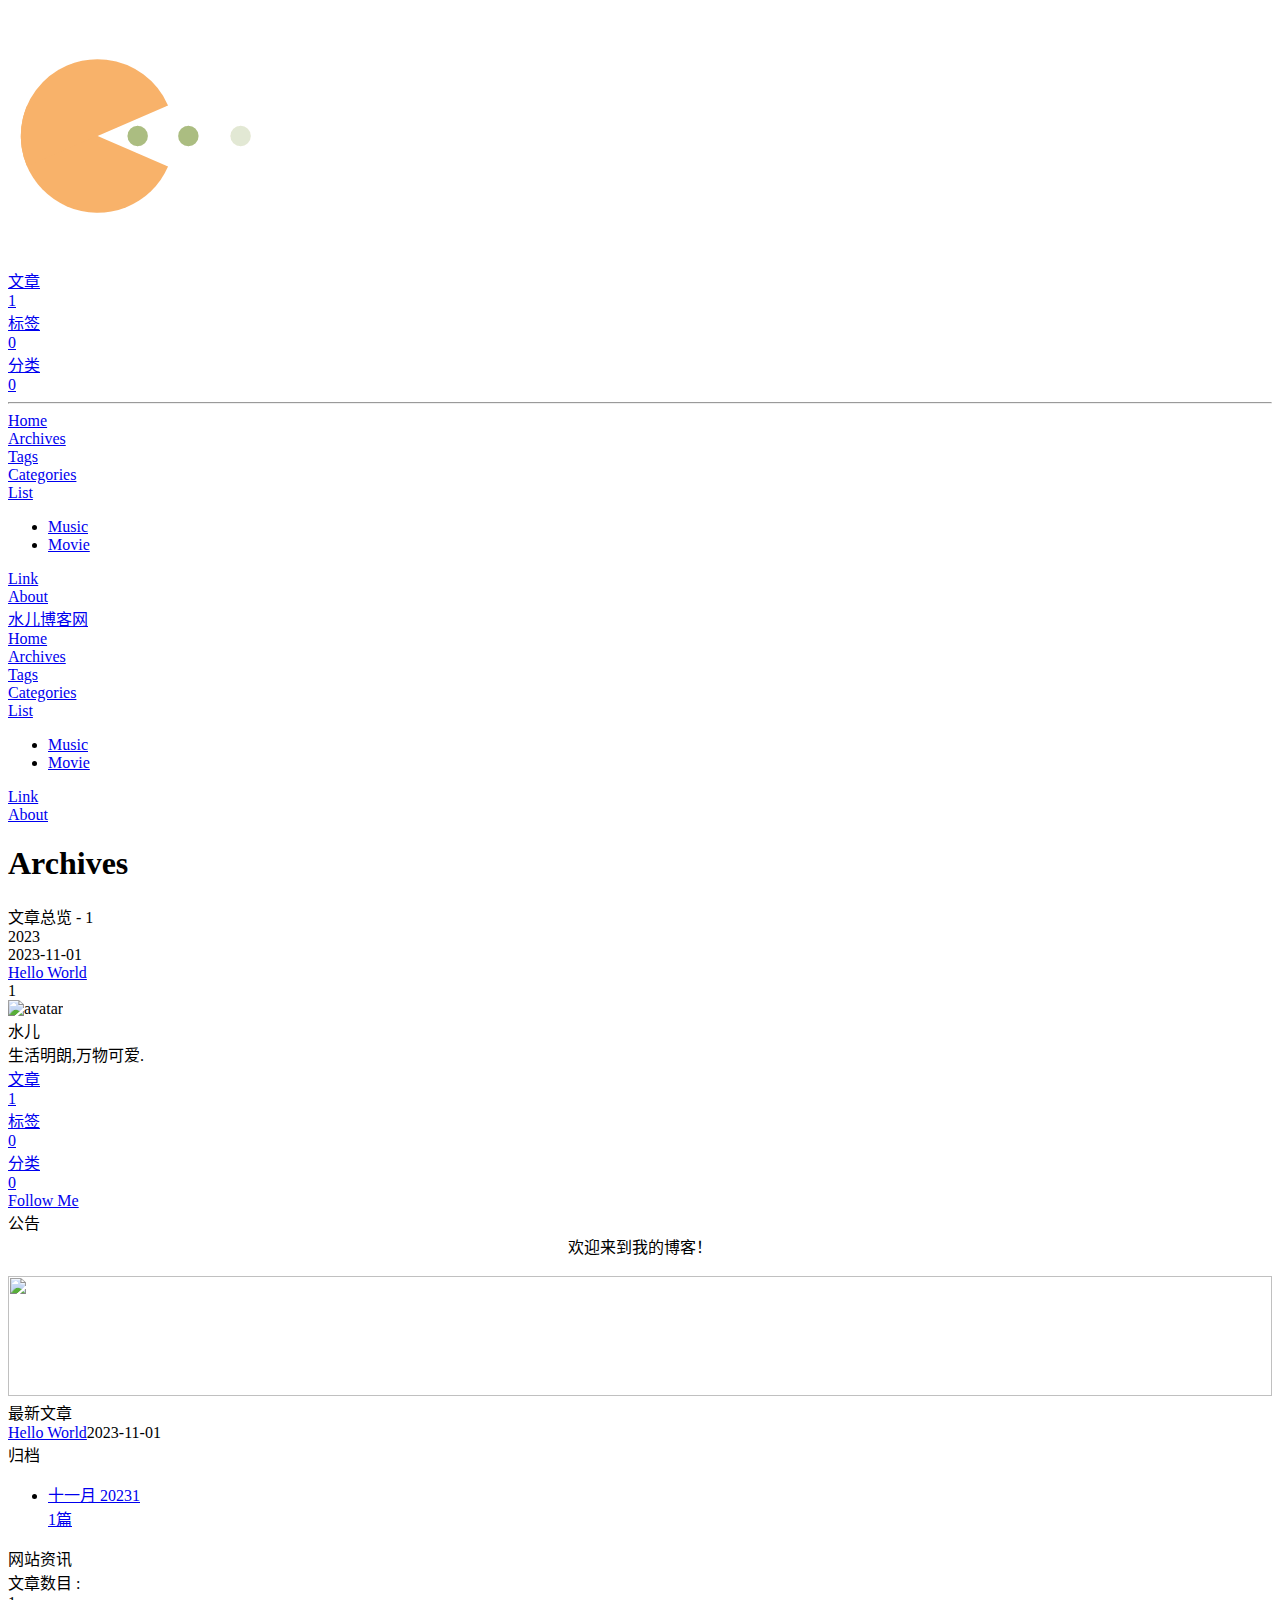
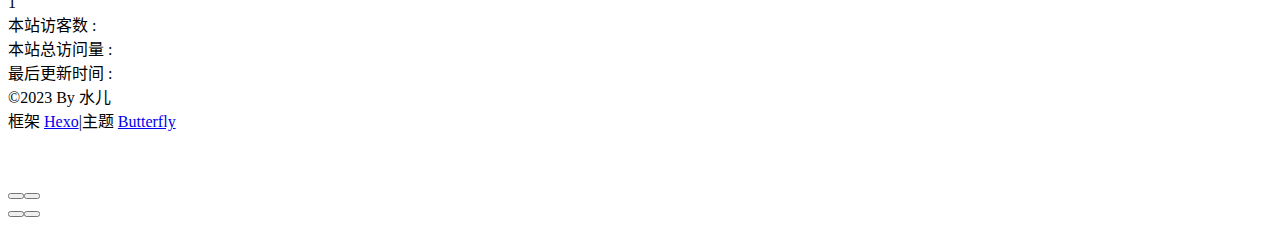
==== commit 64d2afe9: "github action update Updated By Github Actions" ====
--- a/archives/index.html
+++ b/archives/index.html
@@ -54,7 +54,7 @@
   isHome: false,
   isHighlightShrink: false,
   isToc: false,
-  postUpdate: '2023-10-31 19:42:33'
+  postUpdate: '2023-11-01 05:39:32'
 }</script><script>(win=>{
       win.saveToLocal = {
         set: (key, value, ttl) => {
@@ -151,10 +151,10 @@
         }
       }
       detectApple()
-    })(window)</script><link rel="stylesheet" href="/css/custom.css" media="defer" onload="this.media='all'"><link rel="stylesheet" href="/css/anzhiyu-butterfly.css" media="defer" onload="this.media='all'"><link rel="stylesheet" href="https://cdn.jsdelivr.net/gh/sviptzk/StaticFile_HEXO@latest/butterfly/css/macblack.css" media="defer" onload="this.media='all'"><!-- hexo injector head_end start --><link rel="stylesheet" href="https://cdn.jsdelivr.net/gh/Zfour/Butterfly-double-row-display@1.00/cardlistpost.min.css"/>
+    })(window)</script><link rel="stylesheet" href="./css/custom.css" media="defer" onload="this.media='all'"><link rel="stylesheet" href="./css/anzhiyu-butterfly.css" media="defer" onload="this.media='all'"><link rel="stylesheet" href="./css/music.css" media="defer" onload="this.media='all'"><link rel="stylesheet" href="https://cdn.jsdelivr.net/gh/sviptzk/StaticFile_HEXO@latest/butterfly/css/macblack.css" media="defer" onload="this.media='all'"><!-- hexo injector head_end start --><link rel="stylesheet" href="https://cdn.jsdelivr.net/gh/Zfour/Butterfly-double-row-display@1.00/cardlistpost.min.css"/>
 <style>#recent-posts > .recent-post-item >.recent-post-info > .article-meta-wrap > .tags:before {content:"\A";
   white-space: pre;}#recent-posts > .recent-post-item >.recent-post-info > .article-meta-wrap > .tags > .article-meta__separator{display:none}</style>
-<link rel="stylesheet" href="https://cdn.cbd.int/hexo-butterfly-clock-anzhiyu/lib/clock.min.css" /><link rel="stylesheet" href="https://npm.elemecdn.com/anzhiyu-blog@2.0.4/css/runtime/runtime.min.css" media="print" onload="this.media='all'"><link rel="stylesheet" href="https://cdn.cbd.int/hexo-butterfly-swiper-anzhiyu-pro/lib/swiper.min.css" media="print" onload="this.media='all'"><link rel="stylesheet" href="https://cdn.cbd.int/hexo-butterfly-swiper-anzhiyu-pro/lib/swiperstyle.css" media="print" onload="this.media='all'"><link rel="stylesheet" href="https://cdn.cbd.int/hexo-butterfly-swiper-anzhiyu-pro/lib/categoryGroup.css" media="print" onload="this.media='all'"><link rel="stylesheet" href="https://cdn.cbd.int/hexo-butterfly-tag-plugins-plus@latest/lib/assets/font-awesome-animation.min.css" media="defer" onload="this.media='all'"><link rel="stylesheet" href="https://cdn.cbd.int/hexo-butterfly-tag-plugins-plus@latest/lib/tag_plugins.css" media="defer" onload="this.media='all'"><script src="https://cdn.cbd.int/hexo-butterfly-tag-plugins-plus@latest/lib/assets/carousel-touch.js"></script><link rel="stylesheet" href="https://cdn.cbd.int/hexo-butterfly-wowjs/lib/animate.min.css" media="print" onload="this.media='screen'"><!-- hexo injector head_end end --><meta name="generator" content="Hexo 6.3.0"></head><body><div id="web_bg"></div><div id="sidebar"><div id="menu-mask"></div><div id="sidebar-menus"><div class="avatar-img is-center"><img src="/blog/img/head.jpg" onerror="onerror=null;src='/img/friend_404.gif'" alt="avatar"/></div><div class="sidebar-site-data site-data is-center"><a href="/blog/archives/"><div class="headline">文章</div><div class="length-num">1</div></a><a href="/blog/tags/"><div class="headline">标签</div><div class="length-num">0</div></a><a href="/blog/categories/"><div class="headline">分类</div><div class="length-num">0</div></a></div><hr class="custom-hr"/><div class="menus_items"><div class="menus_item"><a class="site-page" href="/blog/"><i class="fa-fw fas fa-home"></i><span> Home</span></a></div><div class="menus_item"><a class="site-page" href="/blog/archives/"><i class="fa-fw fas fa-archive"></i><span> Archives</span></a></div><div class="menus_item"><a class="site-page" href="/blog/tags/"><i class="fa-fw fas fa-tags"></i><span> Tags</span></a></div><div class="menus_item"><a class="site-page" href="/blog/categories/"><i class="fa-fw fas fa-folder-open"></i><span> Categories</span></a></div><div class="menus_item"><a class="site-page group" href="javascript:void(0);"><i class="fa-fw fas fa-list"></i><span> List</span><i class="fas fa-chevron-down"></i></a><ul class="menus_item_child"><li><a class="site-page child" href="/blog/music/"><i class="fa-fw fas fa-music"></i><span> Music</span></a></li><li><a class="site-page child" href="/blog/movies/"><i class="fa-fw fas fa-video"></i><span> Movie</span></a></li></ul></div><div class="menus_item"><a class="site-page" href="/blog/link/"><i class="fa-fw fas fa-link"></i><span> Link</span></a></div><div class="menus_item"><a class="site-page" href="/blog/about/"><i class="fa-fw fas fa-heart"></i><span> About</span></a></div></div></div></div><div class="page" id="body-wrap"><header class="not-home-page" id="page-header"><nav id="nav"><span id="blog-info"><a href="/blog/" title="水儿博客网"><span class="site-name">水儿博客网</span></a></span><div id="menus"><div class="menus_items"><div class="menus_item"><a class="site-page" href="/blog/"><i class="fa-fw fas fa-home"></i><span> Home</span></a></div><div class="menus_item"><a class="site-page" href="/blog/archives/"><i class="fa-fw fas fa-archive"></i><span> Archives</span></a></div><div class="menus_item"><a class="site-page" href="/blog/tags/"><i class="fa-fw fas fa-tags"></i><span> Tags</span></a></div><div class="menus_item"><a class="site-page" href="/blog/categories/"><i class="fa-fw fas fa-folder-open"></i><span> Categories</span></a></div><div class="menus_item"><a class="site-page group" href="javascript:void(0);"><i class="fa-fw fas fa-list"></i><span> List</span><i class="fas fa-chevron-down"></i></a><ul class="menus_item_child"><li><a class="site-page child" href="/blog/music/"><i class="fa-fw fas fa-music"></i><span> Music</span></a></li><li><a class="site-page child" href="/blog/movies/"><i class="fa-fw fas fa-video"></i><span> Movie</span></a></li></ul></div><div class="menus_item"><a class="site-page" href="/blog/link/"><i class="fa-fw fas fa-link"></i><span> Link</span></a></div><div class="menus_item"><a class="site-page" href="/blog/about/"><i class="fa-fw fas fa-heart"></i><span> About</span></a></div></div><div id="toggle-menu"><a class="site-page" href="javascript:void(0);"><i class="fas fa-bars fa-fw"></i></a></div></div></nav><div id="page-site-info"><h1 id="site-title">Archives</h1></div></header><main class="layout" id="content-inner"><div id="archive"><div class="article-sort-title">文章总览 - 1</div><div class="article-sort"><div class="article-sort-item year">2023</div><div class="article-sort-item no-article-cover"><div class="article-sort-item-info"><div class="article-sort-item-time"><i class="far fa-calendar-alt"></i><time class="post-meta-date-created" datetime="2023-10-31T19:42:14.309Z" title="发表于 2023-10-31 19:42:14">2023-10-31</time></div><a class="article-sort-item-title" href="/blog/16107.html" title="Hello World">Hello World</a></div></div></div><nav id="pagination"><div class="pagination"><span class="page-number current">1</span></div></nav></div><div class="aside-content" id="aside-content"><div class="card-widget card-info"><div class="is-center"><div class="avatar-img"><img src="/blog/img/head.jpg" onerror="this.onerror=null;this.src='/blog/img/friend_404.gif'" alt="avatar"/></div><div class="author-info__name">水儿</div><div class="author-info__description">生活明朗,万物可爱.</div></div><div class="card-info-data site-data is-center"><a href="/blog/archives/"><div class="headline">文章</div><div class="length-num">1</div></a><a href="/blog/tags/"><div class="headline">标签</div><div class="length-num">0</div></a><a href="/blog/categories/"><div class="headline">分类</div><div class="length-num">0</div></a></div><a id="card-info-btn" target="_blank" rel="noopener" href="https://github.com/xxxxxx"><i class="fab fa-github"></i><span>Follow Me</span></a></div><div class="card-widget card-announcement"><div class="item-headline"><i class="fas fa-bullhorn fa-shake"></i><span>公告</span></div><div class="announcement_content"><center>欢迎来到我的博客！</center> <center><img src=""></center></div></div><div class="sticky_layout"><div class="card-widget card-recent-post"><div class="item-headline"><i class="fas fa-history"></i><span>最新文章</span></div><div class="aside-list"><div class="aside-list-item no-cover"><div class="content"><a class="title" href="/blog/16107.html" title="Hello World">Hello World</a><time datetime="2023-10-31T19:42:14.309Z" title="发表于 2023-10-31 19:42:14">2023-10-31</time></div></div></div></div><div class="card-widget card-archives"><div class="item-headline"><i class="fas fa-archive"></i><span>归档</span></div><ul class="card-archive-list"><li class="card-archive-list-item"><a class="card-archive-list-link" href="/blog/archives/2023/10/"><span class="card-archive-list-date">十月 2023</span><span class="card-archive-list-count">1</span><div class="card-archive-list-count-group"><span class="card-archive-list-count">1</span><span>篇</span></div></a></li></ul></div><div class="card-widget card-webinfo"><div class="item-headline"><i class="fas fa-chart-line"></i><span>网站资讯</span></div><div class="webinfo"><div class="webinfo-item"><div class="item-name">文章数目 :</div><div class="item-count">1</div></div><div class="webinfo-item"><div class="item-name">本站访客数 :</div><div class="item-count" id="busuanzi_value_site_uv"><i class="fa-solid fa-spinner fa-spin"></i></div></div><div class="webinfo-item"><div class="item-name">本站总访问量 :</div><div class="item-count" id="busuanzi_value_site_pv"><i class="fa-solid fa-spinner fa-spin"></i></div></div><div class="webinfo-item"><div class="item-name">最后更新时间 :</div><div class="item-count" id="last-push-date" data-lastPushDate="2023-10-31T19:42:33.713Z"><i class="fa-solid fa-spinner fa-spin"></i></div></div></div></div></div></div></main><footer id="footer"><div id="footer-wrap"><div class="copyright">&copy;2020 - 2023 By 水儿</div><div class="framework-info"><span>框架 </span><a target="_blank" rel="noopener" href="https://hexo.io">Hexo</a><span class="footer-separator">|</span><span>主题 </span><a target="_blank" rel="noopener" href="https://github.com/jerryc127/hexo-theme-butterfly">Butterfly</a></div></div></footer></div><div id="rightside"><div id="rightside-config-hide"><button id="darkmode" type="button" title="浅色和深色模式转换"><i class="fas fa-adjust"></i></button><button id="hide-aside-btn" type="button" title="单栏和双栏切换"><i class="fas fa-arrows-alt-h"></i></button></div><div id="rightside-config-show"><button id="rightside-config" type="button" title="设置"><i class="fas fa-cog fa-spin"></i></button><button id="go-up" type="button" title="回到顶部"><span class="scroll-percent"></span><i class="fas fa-arrow-up"></i></button></div></div><div><script src="/blog/js/utils.js"></script><script src="/blog/js/main.js"></script><script src="https://cdn.jsdelivr.net/npm/@fancyapps/ui/dist/fancybox/fancybox.umd.min.js"></script><div class="js-pjax"></div><div class="aplayer no-destroy" data-id="8152976493" data-server="netease" data-type="playlist"   data-order="list" data-fixed="true" data-preload="auto" data-autoplay="false" data-mutex="true" ></div><script src="./js/ali_font.js"></script><script src="./js/runtime.js"></script><script async data-pjax src="//busuanzi.ibruce.info/busuanzi/2.3/busuanzi.pure.mini.js"></script></div><!-- hexo injector body_end start --><script data-pjax>
+<link rel="stylesheet" href="https://cdn.cbd.int/hexo-butterfly-clock-anzhiyu/lib/clock.min.css" /><link rel="stylesheet" href="https://npm.elemecdn.com/anzhiyu-blog@2.0.4/css/runtime/runtime.min.css" media="print" onload="this.media='all'"><link rel="stylesheet" href="https://cdn.cbd.int/hexo-butterfly-swiper-anzhiyu-pro/lib/swiper.min.css" media="print" onload="this.media='all'"><link rel="stylesheet" href="https://cdn.cbd.int/hexo-butterfly-swiper-anzhiyu-pro/lib/swiperstyle.css" media="print" onload="this.media='all'"><link rel="stylesheet" href="https://cdn.cbd.int/hexo-butterfly-swiper-anzhiyu-pro/lib/swiper.min.css" media="print" onload="this.media='all'"><link rel="stylesheet" href="https://cdn.cbd.int/hexo-butterfly-swiper-anzhiyu-pro/lib/swiperstyle.css" media="print" onload="this.media='all'"><link rel="stylesheet" href="https://cdn.cbd.int/hexo-butterfly-swiper-anzhiyu-pro/lib/categoryGroup.css" media="print" onload="this.media='all'"><link rel="stylesheet" href="https://cdn.cbd.int/hexo-butterfly-tag-plugins-plus@latest/lib/assets/font-awesome-animation.min.css" media="defer" onload="this.media='all'"><link rel="stylesheet" href="https://cdn.cbd.int/hexo-butterfly-tag-plugins-plus@latest/lib/tag_plugins.css" media="defer" onload="this.media='all'"><script src="https://cdn.cbd.int/hexo-butterfly-tag-plugins-plus@latest/lib/assets/carousel-touch.js"></script><link rel="stylesheet" href="https://cdn.cbd.int/hexo-butterfly-wowjs/lib/animate.min.css" media="print" onload="this.media='screen'"><!-- hexo injector head_end end --><meta name="generator" content="Hexo 6.3.0"></head><body><div id="web_bg"></div><div id="an_music_bg"></div><div id="sidebar"><div id="menu-mask"></div><div id="sidebar-menus"><div class="avatar-img is-center"><img src="/blog/img/head.jpg" onerror="onerror=null;src='/img/friend_404.gif'" alt="avatar"/></div><div class="sidebar-site-data site-data is-center"><a href="/blog/archives/"><div class="headline">文章</div><div class="length-num">1</div></a><a href="/blog/tags/"><div class="headline">标签</div><div class="length-num">0</div></a><a href="/blog/categories/"><div class="headline">分类</div><div class="length-num">0</div></a></div><hr class="custom-hr"/><div class="menus_items"><div class="menus_item"><a class="site-page" href="/blog/"><i class="fa-fw fas fa-home"></i><span> Home</span></a></div><div class="menus_item"><a class="site-page" href="/blog/archives/"><i class="fa-fw fas fa-archive"></i><span> Archives</span></a></div><div class="menus_item"><a class="site-page" href="/blog/tags/"><i class="fa-fw fas fa-tags"></i><span> Tags</span></a></div><div class="menus_item"><a class="site-page" href="/blog/categories/"><i class="fa-fw fas fa-folder-open"></i><span> Categories</span></a></div><div class="menus_item"><a class="site-page group" href="javascript:void(0);"><i class="fa-fw fas fa-list"></i><span> List</span><i class="fas fa-chevron-down"></i></a><ul class="menus_item_child"><li><a class="site-page child" href="/blog/music/"><i class="fa-fw fas fa-music"></i><span> Music</span></a></li><li><a class="site-page child" href="/blog/movies/"><i class="fa-fw fas fa-video"></i><span> Movie</span></a></li></ul></div><div class="menus_item"><a class="site-page" href="/blog/link/"><i class="fa-fw fas fa-link"></i><span> Link</span></a></div><div class="menus_item"><a class="site-page" href="/blog/about/"><i class="fa-fw fas fa-heart"></i><span> About</span></a></div></div></div></div><div class="page" id="body-wrap"><header class="not-home-page" id="page-header"><nav id="nav"><span id="blog-info"><a href="/blog/" title="水儿博客网"><span class="site-name">水儿博客网</span></a></span><div id="menus"><div class="menus_items"><div class="menus_item"><a class="site-page" href="/blog/"><i class="fa-fw fas fa-home"></i><span> Home</span></a></div><div class="menus_item"><a class="site-page" href="/blog/archives/"><i class="fa-fw fas fa-archive"></i><span> Archives</span></a></div><div class="menus_item"><a class="site-page" href="/blog/tags/"><i class="fa-fw fas fa-tags"></i><span> Tags</span></a></div><div class="menus_item"><a class="site-page" href="/blog/categories/"><i class="fa-fw fas fa-folder-open"></i><span> Categories</span></a></div><div class="menus_item"><a class="site-page group" href="javascript:void(0);"><i class="fa-fw fas fa-list"></i><span> List</span><i class="fas fa-chevron-down"></i></a><ul class="menus_item_child"><li><a class="site-page child" href="/blog/music/"><i class="fa-fw fas fa-music"></i><span> Music</span></a></li><li><a class="site-page child" href="/blog/movies/"><i class="fa-fw fas fa-video"></i><span> Movie</span></a></li></ul></div><div class="menus_item"><a class="site-page" href="/blog/link/"><i class="fa-fw fas fa-link"></i><span> Link</span></a></div><div class="menus_item"><a class="site-page" href="/blog/about/"><i class="fa-fw fas fa-heart"></i><span> About</span></a></div></div><div id="toggle-menu"><a class="site-page" href="javascript:void(0);"><i class="fas fa-bars fa-fw"></i></a></div></div></nav><div id="page-site-info"><h1 id="site-title">Archives</h1></div></header><main class="layout" id="content-inner"><div id="archive"><div class="article-sort-title">文章总览 - 1</div><div class="article-sort"><div class="article-sort-item year">2023</div><div class="article-sort-item no-article-cover"><div class="article-sort-item-info"><div class="article-sort-item-time"><i class="far fa-calendar-alt"></i><time class="post-meta-date-created" datetime="2023-11-01T05:39:10.434Z" title="发表于 2023-11-01 05:39:10">2023-11-01</time></div><a class="article-sort-item-title" href="/blog/16107.html" title="Hello World">Hello World</a></div></div></div><nav id="pagination"><div class="pagination"><span class="page-number current">1</span></div></nav></div><div class="aside-content" id="aside-content"><div class="card-widget card-info"><div class="is-center"><div class="avatar-img"><img src="/blog/img/head.jpg" onerror="this.onerror=null;this.src='/blog/img/friend_404.gif'" alt="avatar"/></div><div class="author-info__name">水儿</div><div class="author-info__description">生活明朗,万物可爱.</div></div><div class="card-info-data site-data is-center"><a href="/blog/archives/"><div class="headline">文章</div><div class="length-num">1</div></a><a href="/blog/tags/"><div class="headline">标签</div><div class="length-num">0</div></a><a href="/blog/categories/"><div class="headline">分类</div><div class="length-num">0</div></a></div><a id="card-info-btn" target="_blank" rel="noopener" href="https://github.com/shuier0615/blog"><i class="fab fa-github"></i><span>Follow Me</span></a></div><div class="card-widget card-announcement"><div class="item-headline"><i class="fas fa-bullhorn fa-shake"></i><span>公告</span></div><div class="announcement_content"><center>欢迎来到我的博客！</center> <center><img src=""></center></div></div><div class="sticky_layout"><div class="card-widget card-recent-post"><div class="item-headline"><i class="fas fa-history"></i><span>最新文章</span></div><div class="aside-list"><div class="aside-list-item no-cover"><div class="content"><a class="title" href="/blog/16107.html" title="Hello World">Hello World</a><time datetime="2023-11-01T05:39:10.434Z" title="发表于 2023-11-01 05:39:10">2023-11-01</time></div></div></div></div><div class="card-widget card-archives"><div class="item-headline"><i class="fas fa-archive"></i><span>归档</span></div><ul class="card-archive-list"><li class="card-archive-list-item"><a class="card-archive-list-link" href="/blog/archives/2023/11/"><span class="card-archive-list-date">十一月 2023</span><span class="card-archive-list-count">1</span><div class="card-archive-list-count-group"><span class="card-archive-list-count">1</span><span>篇</span></div></a></li></ul></div><div class="card-widget card-webinfo"><div class="item-headline"><i class="fas fa-chart-line"></i><span>网站资讯</span></div><div class="webinfo"><div class="webinfo-item"><div class="item-name">文章数目 :</div><div class="item-count">1</div></div><div class="webinfo-item"><div class="item-name">本站访客数 :</div><div class="item-count" id="busuanzi_value_site_uv"><i class="fa-solid fa-spinner fa-spin"></i></div></div><div class="webinfo-item"><div class="item-name">本站总访问量 :</div><div class="item-count" id="busuanzi_value_site_pv"><i class="fa-solid fa-spinner fa-spin"></i></div></div><div class="webinfo-item"><div class="item-name">最后更新时间 :</div><div class="item-count" id="last-push-date" data-lastPushDate="2023-11-01T05:39:32.462Z"><i class="fa-solid fa-spinner fa-spin"></i></div></div></div></div></div></div></main><footer id="footer"><div id="footer-wrap"><div class="copyright">&copy;2023 By 水儿</div><div class="framework-info"><span>框架 </span><a target="_blank" rel="noopener" href="https://hexo.io">Hexo</a><span class="footer-separator">|</span><span>主题 </span><a target="_blank" rel="noopener" href="https://github.com/jerryc127/hexo-theme-butterfly">Butterfly</a></div></div></footer></div><div id="rightside"><div id="rightside-config-hide"><button id="darkmode" type="button" title="浅色和深色模式转换"><i class="fas fa-adjust"></i></button><button id="hide-aside-btn" type="button" title="单栏和双栏切换"><i class="fas fa-arrows-alt-h"></i></button></div><div id="rightside-config-show"><button id="rightside-config" type="button" title="设置"><i class="fas fa-cog fa-spin"></i></button><button id="go-up" type="button" title="回到顶部"><span class="scroll-percent"></span><i class="fas fa-arrow-up"></i></button></div></div><div><script src="/blog/js/utils.js"></script><script src="/blog/js/main.js"></script><script src="https://cdn.jsdelivr.net/npm/@fancyapps/ui/dist/fancybox/fancybox.umd.min.js"></script><div class="js-pjax"></div><script src="./js/ali_font.js"></script><script src="./js/anzhiyu.js"></script><script src="./js/Meting2.min.js"></script><script src="./js/nusic.js"></script><script async data-pjax src="//busuanzi.ibruce.info/busuanzi/2.3/busuanzi.pure.mini.js"></script></div><!-- hexo injector body_end start --><script data-pjax>
   function butterfly_clock_anzhiyu_injector_config(){
     var parent_div_git = document.getElementsByClassName('sticky_layout')[0];
     var item_html = '<div class="card-widget card-clock"><div class="card-glass"><div class="card-background"><div class="card-content"><div id="hexo_electric_clock"><img class="entered loading" id="card-clock-loading" src="https://cdn.cbd.int/hexo-butterfly-clock-anzhiyu/lib/loading.gif" style="height: 120px; width: 100%;" data-ll-status="loading"/></div></div></div></div></div>';
@@ -212,7 +212,7 @@
   </script><script async src="/blog/js/runtime/runtime.js"></script><script data-pjax>
   function butterfly_swiper_injector_config(){
     var parent_div_git = document.getElementById('home_top');
-    var item_html = '<div class="swiper_container_card" style="height: auto;width: 100%"><div id="bannerGroup"><div id="random"><div id="random-banner"><canvas id="peoplecanvas"></canvas></div><a id="random-hover" style="width:100%;height:auto;" href="javascript:toRandomPost()" rel="external nofollow noreferrer" one-link-mark="yes"><i class="fa fa-paper-plane" style="margin-left:10px"></i><div style="margin-left:10px">随便逛逛<i class="fa-solid fa-arrow-right" style="margin-left:10px"></i></div></a></div><div class="categoryGroup"><div class="categoryItem" style="box-shadow: var(--anzhiyu-shadow-blue)"><a class="categoryButton blue" href="/categories/前端/"><span class="categoryButtonText">前端</span><i class="fas fa-dove"></i></a></div><div class="categoryItem" style="box-shadow: var(--anzhiyu-shadow-red)"><a class="categoryButton red" href="/categories/大学/"><span class="categoryButtonText">大学</span><i class="fas fa-burn"></i></a></div><div class="categoryItem" style="box-shadow: var(--anzhiyu-shadow-green)"><a class="categoryButton green" href="/categories/生活/"><span class="categoryButtonText">生活</span><i class="fas fa-book"></i></a></div></div></div><div id="swiper_container_blog"><div class="blog-slider swiper-container-fade swiper-container-horizontal" id="swiper_container"><div class="blog-slider__wrp swiper-wrapper" style="transition-duration: 0ms;"></div><div class="blog-slider__pagination swiper-pagination-clickable swiper-pagination-bullets"></div></div><div id="topGroup"><div class="topGroup"></div></div></div></div>';
+    var item_html = '<div class="recent-post-item swiper_container_card" style="height: auto;width: 100%"><div id="random"><div id="random-banner"><canvas id="peoplecanvas"></canvas></div><a id="random-hover" style="width:100%;height:auto;" href="javascript:toRandomPost()" rel="external nofollow noreferrer" one-link-mark="yes"><i class="fa fa-paper-plane" style="margin-left:10px"></i><div style="margin-left:10px">随便逛逛<i class="fa-solid fa-arrow-right" style="margin-left:10px"></i></div></a></div><div class="blog-slider swiper-container-fade swiper-container-horizontal" id="swiper_container"><div class="blog-slider__wrp swiper-wrapper" style="transition-duration: 0ms;"></div><div class="blog-slider__pagination swiper-pagination-clickable swiper-pagination-bullets"></div></div></div>';
     console.log('已挂载butterfly_swiper')
     parent_div_git.insertAdjacentHTML("afterbegin",item_html)
     }
@@ -233,7 +233,31 @@
   else if (epage === cpage){
     butterfly_swiper_injector_config();
   }
-  </script><script defer src="https://npm.elemecdn.com/anzhiyu-blog@1.1.6/js/swiper.min.js"></script><script defer data-pjax src="https://cdn.cbd.int/hexo-butterfly-swiper-anzhiyu-pro/lib/swiper_init.js"></script><script data-pjax src="https://lf26-cdn-tos.bytecdntp.com/cdn/expire-1-M/gsap/3.9.1/gsap.min.js"></script><script defer src="https://npm.elemecdn.com/hexo-butterfly-swiper-anzhiyu-pro/lib/people.min.js"></script><script async src="/anzhiyu/random.js"></script><script async src="/js/ali_font.js"></script><div class="js-pjax"><script async="async">var arr = document.getElementsByClassName('recent-post-item');
+  </script><script defer src="https://npm.elemecdn.com/anzhiyu-blog@1.1.6/js/swiper.min.js"></script><script defer data-pjax src="https://cdn.cbd.int/hexo-butterfly-swiper-anzhiyu-pro/lib/swiper_init.js"></script><script data-pjax src="https://lf26-cdn-tos.bytecdntp.com/cdn/expire-1-M/gsap/3.9.1/gsap.min.js"></script><script defer src="https://npm.elemecdn.com/hexo-butterfly-swiper-anzhiyu-pro/lib/people.min.js"></script><script async src="/anzhiyu/random.js"></script><script data-pjax>
+  function butterfly_swiper_injector_config(){
+    var parent_div_git = document.getElementById('home_top');
+    var item_html = '<div class="swiper_container_card" style="height: auto;width: 100%"><div id="bannerGroup"><div id="random"><div id="random-banner"><canvas id="peoplecanvas"></canvas></div><a id="random-hover" style="width:100%;height:auto;" href="javascript:toRandomPost()" rel="external nofollow noreferrer" one-link-mark="yes"><i class="fa fa-paper-plane" style="margin-left:10px"></i><div style="margin-left:10px">随便逛逛<i class="fa-solid fa-arrow-right" style="margin-left:10px"></i></div></a></div><div class="categoryGroup"><div class="categoryItem" style="box-shadow: var(--anzhiyu-shadow-blue)"><a class="categoryButton blue" href="/categories/前端/"><span class="categoryButtonText">前端</span><i class="fas fa-dove"></i></a></div><div class="categoryItem" style="box-shadow: var(--anzhiyu-shadow-red)"><a class="categoryButton red" href="/categories/大学/"><span class="categoryButtonText">大学</span><i class="fas fa-burn"></i></a></div><div class="categoryItem" style="box-shadow: var(--anzhiyu-shadow-green)"><a class="categoryButton green" href="/categories/生活/"><span class="categoryButtonText">生活</span><i class="fas fa-book"></i></a></div></div></div><div id="swiper_container_blog"><div class="blog-slider swiper-container-fade swiper-container-horizontal" id="swiper_container"><div class="blog-slider__wrp swiper-wrapper" style="transition-duration: 0ms;"></div><div class="blog-slider__pagination swiper-pagination-clickable swiper-pagination-bullets"></div></div><div id="topGroup"><div class="topGroup"></div></div></div></div>';
+    console.log('已挂载butterfly_swiper')
+    parent_div_git.insertAdjacentHTML("afterbegin",item_html)
+    }
+  var elist = 'undefined'.split(',');
+  var cpage = location.pathname;
+  var epage = '/';
+  var flag = 0;
+
+  for (var i=0;i<elist.length;i++){
+    if (cpage.includes(elist[i])){
+      flag++;
+    }
+  }
+
+  if ((epage ==='all')&&(flag == 0)){
+    butterfly_swiper_injector_config();
+  }
+  else if (epage === cpage){
+    butterfly_swiper_injector_config();
+  }
+  </script><script async src="/js/ali_font.js"></script><div class="js-pjax"><script async="async">var arr = document.getElementsByClassName('recent-post-item');
 for(var i = 0;i<arr.length;i++){
     arr[i].classList.add('wow');
     arr[i].classList.add('animate__zoomIn');
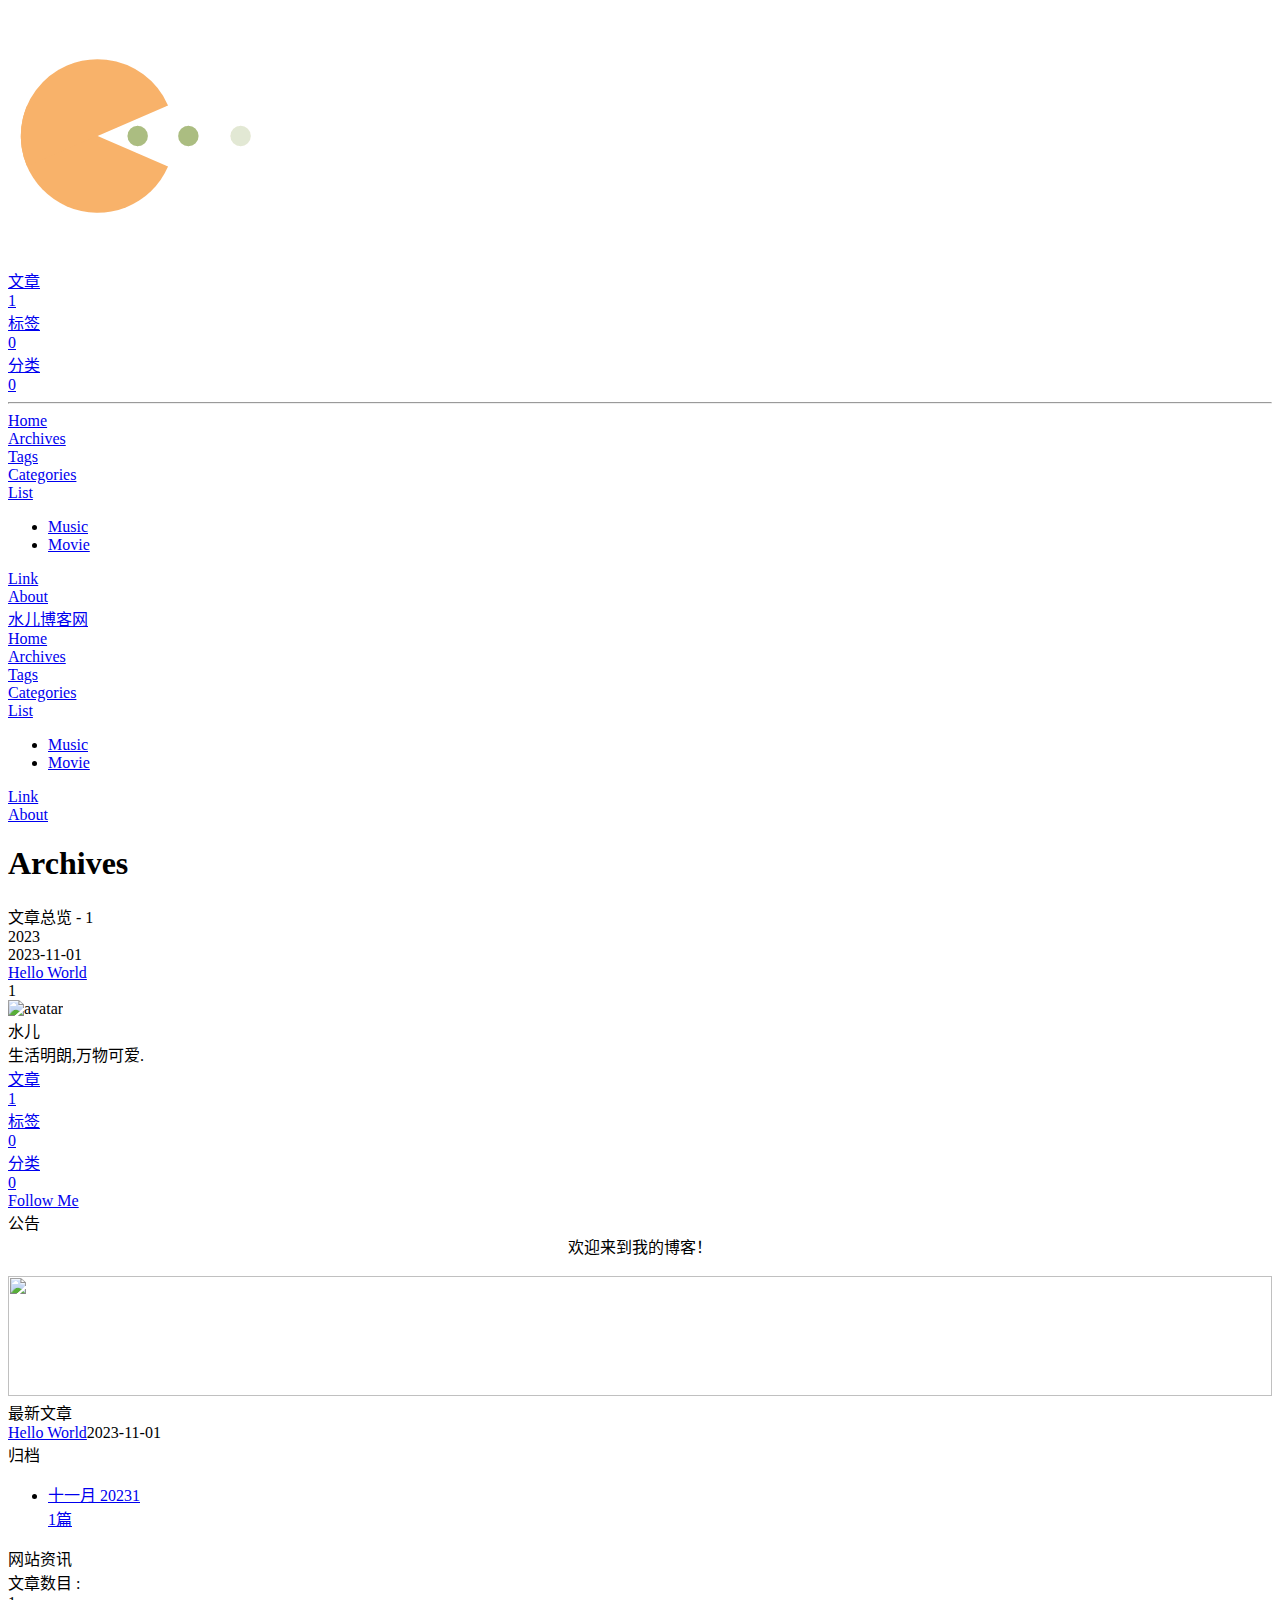
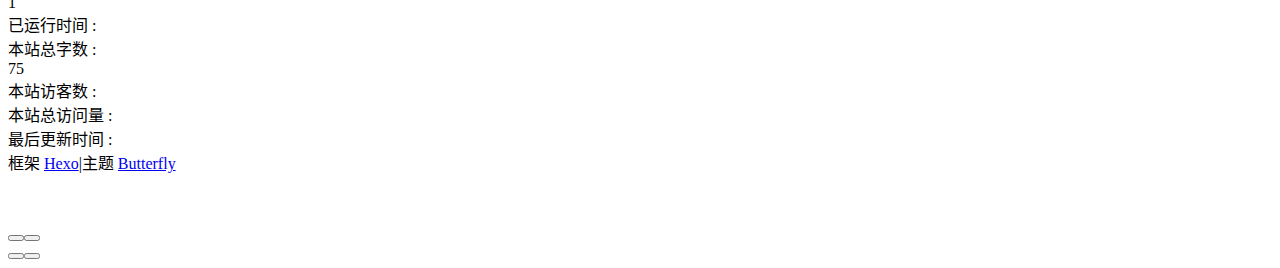
==== commit 54a2169b: "github action update Updated By Github Actions" ====
--- a/archives/index.html
+++ b/archives/index.html
@@ -25,7 +25,7 @@
     homepage: false,
     post: false
   },
-  runtime: '',
+  runtime: '天',
   dateSuffix: {
     just: '刚刚',
     min: '分钟前',
@@ -54,7 +54,7 @@
   isHome: false,
   isHighlightShrink: false,
   isToc: false,
-  postUpdate: '2023-11-01 05:39:32'
+  postUpdate: '2023-11-01 13:21:01'
 }</script><script>(win=>{
       win.saveToLocal = {
         set: (key, value, ttl) => {
@@ -154,7 +154,7 @@
     })(window)</script><link rel="stylesheet" href="./css/custom.css" media="defer" onload="this.media='all'"><link rel="stylesheet" href="./css/anzhiyu-butterfly.css" media="defer" onload="this.media='all'"><link rel="stylesheet" href="./css/music.css" media="defer" onload="this.media='all'"><link rel="stylesheet" href="https://cdn.jsdelivr.net/gh/sviptzk/StaticFile_HEXO@latest/butterfly/css/macblack.css" media="defer" onload="this.media='all'"><!-- hexo injector head_end start --><link rel="stylesheet" href="https://cdn.jsdelivr.net/gh/Zfour/Butterfly-double-row-display@1.00/cardlistpost.min.css"/>
 <style>#recent-posts > .recent-post-item >.recent-post-info > .article-meta-wrap > .tags:before {content:"\A";
   white-space: pre;}#recent-posts > .recent-post-item >.recent-post-info > .article-meta-wrap > .tags > .article-meta__separator{display:none}</style>
-<link rel="stylesheet" href="https://cdn.cbd.int/hexo-butterfly-clock-anzhiyu/lib/clock.min.css" /><link rel="stylesheet" href="https://npm.elemecdn.com/anzhiyu-blog@2.0.4/css/runtime/runtime.min.css" media="print" onload="this.media='all'"><link rel="stylesheet" href="https://cdn.cbd.int/hexo-butterfly-swiper-anzhiyu-pro/lib/swiper.min.css" media="print" onload="this.media='all'"><link rel="stylesheet" href="https://cdn.cbd.int/hexo-butterfly-swiper-anzhiyu-pro/lib/swiperstyle.css" media="print" onload="this.media='all'"><link rel="stylesheet" href="https://cdn.cbd.int/hexo-butterfly-swiper-anzhiyu-pro/lib/swiper.min.css" media="print" onload="this.media='all'"><link rel="stylesheet" href="https://cdn.cbd.int/hexo-butterfly-swiper-anzhiyu-pro/lib/swiperstyle.css" media="print" onload="this.media='all'"><link rel="stylesheet" href="https://cdn.cbd.int/hexo-butterfly-swiper-anzhiyu-pro/lib/categoryGroup.css" media="print" onload="this.media='all'"><link rel="stylesheet" href="https://cdn.cbd.int/hexo-butterfly-tag-plugins-plus@latest/lib/assets/font-awesome-animation.min.css" media="defer" onload="this.media='all'"><link rel="stylesheet" href="https://cdn.cbd.int/hexo-butterfly-tag-plugins-plus@latest/lib/tag_plugins.css" media="defer" onload="this.media='all'"><script src="https://cdn.cbd.int/hexo-butterfly-tag-plugins-plus@latest/lib/assets/carousel-touch.js"></script><link rel="stylesheet" href="https://cdn.cbd.int/hexo-butterfly-wowjs/lib/animate.min.css" media="print" onload="this.media='screen'"><!-- hexo injector head_end end --><meta name="generator" content="Hexo 6.3.0"></head><body><div id="web_bg"></div><div id="an_music_bg"></div><div id="sidebar"><div id="menu-mask"></div><div id="sidebar-menus"><div class="avatar-img is-center"><img src="/blog/img/head.jpg" onerror="onerror=null;src='/img/friend_404.gif'" alt="avatar"/></div><div class="sidebar-site-data site-data is-center"><a href="/blog/archives/"><div class="headline">文章</div><div class="length-num">1</div></a><a href="/blog/tags/"><div class="headline">标签</div><div class="length-num">0</div></a><a href="/blog/categories/"><div class="headline">分类</div><div class="length-num">0</div></a></div><hr class="custom-hr"/><div class="menus_items"><div class="menus_item"><a class="site-page" href="/blog/"><i class="fa-fw fas fa-home"></i><span> Home</span></a></div><div class="menus_item"><a class="site-page" href="/blog/archives/"><i class="fa-fw fas fa-archive"></i><span> Archives</span></a></div><div class="menus_item"><a class="site-page" href="/blog/tags/"><i class="fa-fw fas fa-tags"></i><span> Tags</span></a></div><div class="menus_item"><a class="site-page" href="/blog/categories/"><i class="fa-fw fas fa-folder-open"></i><span> Categories</span></a></div><div class="menus_item"><a class="site-page group" href="javascript:void(0);"><i class="fa-fw fas fa-list"></i><span> List</span><i class="fas fa-chevron-down"></i></a><ul class="menus_item_child"><li><a class="site-page child" href="/blog/music/"><i class="fa-fw fas fa-music"></i><span> Music</span></a></li><li><a class="site-page child" href="/blog/movies/"><i class="fa-fw fas fa-video"></i><span> Movie</span></a></li></ul></div><div class="menus_item"><a class="site-page" href="/blog/link/"><i class="fa-fw fas fa-link"></i><span> Link</span></a></div><div class="menus_item"><a class="site-page" href="/blog/about/"><i class="fa-fw fas fa-heart"></i><span> About</span></a></div></div></div></div><div class="page" id="body-wrap"><header class="not-home-page" id="page-header"><nav id="nav"><span id="blog-info"><a href="/blog/" title="水儿博客网"><span class="site-name">水儿博客网</span></a></span><div id="menus"><div class="menus_items"><div class="menus_item"><a class="site-page" href="/blog/"><i class="fa-fw fas fa-home"></i><span> Home</span></a></div><div class="menus_item"><a class="site-page" href="/blog/archives/"><i class="fa-fw fas fa-archive"></i><span> Archives</span></a></div><div class="menus_item"><a class="site-page" href="/blog/tags/"><i class="fa-fw fas fa-tags"></i><span> Tags</span></a></div><div class="menus_item"><a class="site-page" href="/blog/categories/"><i class="fa-fw fas fa-folder-open"></i><span> Categories</span></a></div><div class="menus_item"><a class="site-page group" href="javascript:void(0);"><i class="fa-fw fas fa-list"></i><span> List</span><i class="fas fa-chevron-down"></i></a><ul class="menus_item_child"><li><a class="site-page child" href="/blog/music/"><i class="fa-fw fas fa-music"></i><span> Music</span></a></li><li><a class="site-page child" href="/blog/movies/"><i class="fa-fw fas fa-video"></i><span> Movie</span></a></li></ul></div><div class="menus_item"><a class="site-page" href="/blog/link/"><i class="fa-fw fas fa-link"></i><span> Link</span></a></div><div class="menus_item"><a class="site-page" href="/blog/about/"><i class="fa-fw fas fa-heart"></i><span> About</span></a></div></div><div id="toggle-menu"><a class="site-page" href="javascript:void(0);"><i class="fas fa-bars fa-fw"></i></a></div></div></nav><div id="page-site-info"><h1 id="site-title">Archives</h1></div></header><main class="layout" id="content-inner"><div id="archive"><div class="article-sort-title">文章总览 - 1</div><div class="article-sort"><div class="article-sort-item year">2023</div><div class="article-sort-item no-article-cover"><div class="article-sort-item-info"><div class="article-sort-item-time"><i class="far fa-calendar-alt"></i><time class="post-meta-date-created" datetime="2023-11-01T05:39:10.434Z" title="发表于 2023-11-01 05:39:10">2023-11-01</time></div><a class="article-sort-item-title" href="/blog/16107.html" title="Hello World">Hello World</a></div></div></div><nav id="pagination"><div class="pagination"><span class="page-number current">1</span></div></nav></div><div class="aside-content" id="aside-content"><div class="card-widget card-info"><div class="is-center"><div class="avatar-img"><img src="/blog/img/head.jpg" onerror="this.onerror=null;this.src='/blog/img/friend_404.gif'" alt="avatar"/></div><div class="author-info__name">水儿</div><div class="author-info__description">生活明朗,万物可爱.</div></div><div class="card-info-data site-data is-center"><a href="/blog/archives/"><div class="headline">文章</div><div class="length-num">1</div></a><a href="/blog/tags/"><div class="headline">标签</div><div class="length-num">0</div></a><a href="/blog/categories/"><div class="headline">分类</div><div class="length-num">0</div></a></div><a id="card-info-btn" target="_blank" rel="noopener" href="https://github.com/shuier0615/blog"><i class="fab fa-github"></i><span>Follow Me</span></a></div><div class="card-widget card-announcement"><div class="item-headline"><i class="fas fa-bullhorn fa-shake"></i><span>公告</span></div><div class="announcement_content"><center>欢迎来到我的博客！</center> <center><img src=""></center></div></div><div class="sticky_layout"><div class="card-widget card-recent-post"><div class="item-headline"><i class="fas fa-history"></i><span>最新文章</span></div><div class="aside-list"><div class="aside-list-item no-cover"><div class="content"><a class="title" href="/blog/16107.html" title="Hello World">Hello World</a><time datetime="2023-11-01T05:39:10.434Z" title="发表于 2023-11-01 05:39:10">2023-11-01</time></div></div></div></div><div class="card-widget card-archives"><div class="item-headline"><i class="fas fa-archive"></i><span>归档</span></div><ul class="card-archive-list"><li class="card-archive-list-item"><a class="card-archive-list-link" href="/blog/archives/2023/11/"><span class="card-archive-list-date">十一月 2023</span><span class="card-archive-list-count">1</span><div class="card-archive-list-count-group"><span class="card-archive-list-count">1</span><span>篇</span></div></a></li></ul></div><div class="card-widget card-webinfo"><div class="item-headline"><i class="fas fa-chart-line"></i><span>网站资讯</span></div><div class="webinfo"><div class="webinfo-item"><div class="item-name">文章数目 :</div><div class="item-count">1</div></div><div class="webinfo-item"><div class="item-name">本站访客数 :</div><div class="item-count" id="busuanzi_value_site_uv"><i class="fa-solid fa-spinner fa-spin"></i></div></div><div class="webinfo-item"><div class="item-name">本站总访问量 :</div><div class="item-count" id="busuanzi_value_site_pv"><i class="fa-solid fa-spinner fa-spin"></i></div></div><div class="webinfo-item"><div class="item-name">最后更新时间 :</div><div class="item-count" id="last-push-date" data-lastPushDate="2023-11-01T05:39:32.462Z"><i class="fa-solid fa-spinner fa-spin"></i></div></div></div></div></div></div></main><footer id="footer"><div id="footer-wrap"><div class="copyright">&copy;2023 By 水儿</div><div class="framework-info"><span>框架 </span><a target="_blank" rel="noopener" href="https://hexo.io">Hexo</a><span class="footer-separator">|</span><span>主题 </span><a target="_blank" rel="noopener" href="https://github.com/jerryc127/hexo-theme-butterfly">Butterfly</a></div></div></footer></div><div id="rightside"><div id="rightside-config-hide"><button id="darkmode" type="button" title="浅色和深色模式转换"><i class="fas fa-adjust"></i></button><button id="hide-aside-btn" type="button" title="单栏和双栏切换"><i class="fas fa-arrows-alt-h"></i></button></div><div id="rightside-config-show"><button id="rightside-config" type="button" title="设置"><i class="fas fa-cog fa-spin"></i></button><button id="go-up" type="button" title="回到顶部"><span class="scroll-percent"></span><i class="fas fa-arrow-up"></i></button></div></div><div><script src="/blog/js/utils.js"></script><script src="/blog/js/main.js"></script><script src="https://cdn.jsdelivr.net/npm/@fancyapps/ui/dist/fancybox/fancybox.umd.min.js"></script><div class="js-pjax"></div><script src="./js/ali_font.js"></script><script src="./js/anzhiyu.js"></script><script src="./js/Meting2.min.js"></script><script src="./js/nusic.js"></script><script async data-pjax src="//busuanzi.ibruce.info/busuanzi/2.3/busuanzi.pure.mini.js"></script></div><!-- hexo injector body_end start --><script data-pjax>
+<link rel="stylesheet" href="https://cdn.cbd.int/hexo-butterfly-clock-anzhiyu/lib/clock.min.css" /><link rel="stylesheet" href="https://npm.elemecdn.com/anzhiyu-blog@2.0.4/css/runtime/runtime.min.css" media="print" onload="this.media='all'"><link rel="stylesheet" href="https://cdn.cbd.int/hexo-butterfly-swiper-anzhiyu-pro/lib/swiper.min.css" media="print" onload="this.media='all'"><link rel="stylesheet" href="https://cdn.cbd.int/hexo-butterfly-swiper-anzhiyu-pro/lib/swiperstyle.css" media="print" onload="this.media='all'"><link rel="stylesheet" href="https://cdn.cbd.int/hexo-butterfly-swiper-anzhiyu-pro/lib/swiper.min.css" media="print" onload="this.media='all'"><link rel="stylesheet" href="https://cdn.cbd.int/hexo-butterfly-swiper-anzhiyu-pro/lib/swiperstyle.css" media="print" onload="this.media='all'"><link rel="stylesheet" href="https://cdn.cbd.int/hexo-butterfly-swiper-anzhiyu-pro/lib/categoryGroup.css" media="print" onload="this.media='all'"><link rel="stylesheet" href="https://cdn.cbd.int/hexo-butterfly-tag-plugins-plus@latest/lib/assets/font-awesome-animation.min.css" media="defer" onload="this.media='all'"><link rel="stylesheet" href="https://cdn.cbd.int/hexo-butterfly-tag-plugins-plus@latest/lib/tag_plugins.css" media="defer" onload="this.media='all'"><script src="https://cdn.cbd.int/hexo-butterfly-tag-plugins-plus@latest/lib/assets/carousel-touch.js"></script><link rel="stylesheet" href="https://cdn.cbd.int/hexo-butterfly-wowjs/lib/animate.min.css" media="print" onload="this.media='screen'"><!-- hexo injector head_end end --><meta name="generator" content="Hexo 6.3.0"></head><body><div id="web_bg"></div><div id="an_music_bg"></div><div id="sidebar"><div id="menu-mask"></div><div id="sidebar-menus"><div class="avatar-img is-center"><img src="/blog/img/head.jpg" onerror="onerror=null;src='/img/friend_404.gif'" alt="avatar"/></div><div class="sidebar-site-data site-data is-center"><a href="/blog/archives/"><div class="headline">文章</div><div class="length-num">1</div></a><a href="/blog/tags/"><div class="headline">标签</div><div class="length-num">0</div></a><a href="/blog/categories/"><div class="headline">分类</div><div class="length-num">0</div></a></div><hr class="custom-hr"/><div class="menus_items"><div class="menus_item"><a class="site-page" href="/blog/"><i class="fa-fw fas fa-home"></i><span> Home</span></a></div><div class="menus_item"><a class="site-page" href="/blog/archives/"><i class="fa-fw fas fa-archive"></i><span> Archives</span></a></div><div class="menus_item"><a class="site-page" href="/blog/tags/"><i class="fa-fw fas fa-tags"></i><span> Tags</span></a></div><div class="menus_item"><a class="site-page" href="/blog/categories/"><i class="fa-fw fas fa-folder-open"></i><span> Categories</span></a></div><div class="menus_item"><a class="site-page group" href="javascript:void(0);"><i class="fa-fw fas fa-list"></i><span> List</span><i class="fas fa-chevron-down"></i></a><ul class="menus_item_child"><li><a class="site-page child" href="/blog/music/"><i class="fa-fw fas fa-music"></i><span> Music</span></a></li><li><a class="site-page child" href="/blog/movies/"><i class="fa-fw fas fa-video"></i><span> Movie</span></a></li></ul></div><div class="menus_item"><a class="site-page" href="/blog/link/"><i class="fa-fw fas fa-link"></i><span> Link</span></a></div><div class="menus_item"><a class="site-page" href="/blog/about/"><i class="fa-fw fas fa-heart"></i><span> About</span></a></div></div></div></div><div class="page" id="body-wrap"><header class="not-home-page" id="page-header"><nav id="nav"><span id="blog-info"><a href="/blog/" title="水儿博客网"><span class="site-name">水儿博客网</span></a></span><div id="menus"><div class="menus_items"><div class="menus_item"><a class="site-page" href="/blog/"><i class="fa-fw fas fa-home"></i><span> Home</span></a></div><div class="menus_item"><a class="site-page" href="/blog/archives/"><i class="fa-fw fas fa-archive"></i><span> Archives</span></a></div><div class="menus_item"><a class="site-page" href="/blog/tags/"><i class="fa-fw fas fa-tags"></i><span> Tags</span></a></div><div class="menus_item"><a class="site-page" href="/blog/categories/"><i class="fa-fw fas fa-folder-open"></i><span> Categories</span></a></div><div class="menus_item"><a class="site-page group" href="javascript:void(0);"><i class="fa-fw fas fa-list"></i><span> List</span><i class="fas fa-chevron-down"></i></a><ul class="menus_item_child"><li><a class="site-page child" href="/blog/music/"><i class="fa-fw fas fa-music"></i><span> Music</span></a></li><li><a class="site-page child" href="/blog/movies/"><i class="fa-fw fas fa-video"></i><span> Movie</span></a></li></ul></div><div class="menus_item"><a class="site-page" href="/blog/link/"><i class="fa-fw fas fa-link"></i><span> Link</span></a></div><div class="menus_item"><a class="site-page" href="/blog/about/"><i class="fa-fw fas fa-heart"></i><span> About</span></a></div></div><div id="toggle-menu"><a class="site-page" href="javascript:void(0);"><i class="fas fa-bars fa-fw"></i></a></div></div></nav><div id="page-site-info"><h1 id="site-title">Archives</h1></div></header><main class="layout" id="content-inner"><div id="archive"><div class="article-sort-title">文章总览 - 1</div><div class="article-sort"><div class="article-sort-item year">2023</div><div class="article-sort-item no-article-cover"><div class="article-sort-item-info"><div class="article-sort-item-time"><i class="far fa-calendar-alt"></i><time class="post-meta-date-created" datetime="2023-11-01T13:20:47.958Z" title="发表于 2023-11-01 13:20:47">2023-11-01</time></div><a class="article-sort-item-title" href="/blog/16107.html" title="Hello World">Hello World</a></div></div></div><nav id="pagination"><div class="pagination"><span class="page-number current">1</span></div></nav></div><div class="aside-content" id="aside-content"><div class="card-widget card-info"><div class="is-center"><div class="avatar-img"><img src="/blog/img/head.jpg" onerror="this.onerror=null;this.src='/blog/img/friend_404.gif'" alt="avatar"/></div><div class="author-info__name">水儿</div><div class="author-info__description">生活明朗,万物可爱.</div></div><div class="card-info-data site-data is-center"><a href="/blog/archives/"><div class="headline">文章</div><div class="length-num">1</div></a><a href="/blog/tags/"><div class="headline">标签</div><div class="length-num">0</div></a><a href="/blog/categories/"><div class="headline">分类</div><div class="length-num">0</div></a></div><a id="card-info-btn" target="_blank" rel="noopener" href="https://github.com/shuier0615/blog"><i class="fab fa-github"></i><span>Follow Me</span></a></div><div class="card-widget card-announcement"><div class="item-headline"><i class="fas fa-bullhorn fa-shake"></i><span>公告</span></div><div class="announcement_content"><center>欢迎来到我的博客！</center> <center><img src=""></center></div></div><div class="sticky_layout"><div class="card-widget card-recent-post"><div class="item-headline"><i class="fas fa-history"></i><span>最新文章</span></div><div class="aside-list"><div class="aside-list-item no-cover"><div class="content"><a class="title" href="/blog/16107.html" title="Hello World">Hello World</a><time datetime="2023-11-01T13:20:47.958Z" title="发表于 2023-11-01 13:20:47">2023-11-01</time></div></div></div></div><div class="card-widget card-archives"><div class="item-headline"><i class="fas fa-archive"></i><span>归档</span></div><ul class="card-archive-list"><li class="card-archive-list-item"><a class="card-archive-list-link" href="/blog/archives/2023/11/"><span class="card-archive-list-date">十一月 2023</span><span class="card-archive-list-count">1</span><div class="card-archive-list-count-group"><span class="card-archive-list-count">1</span><span>篇</span></div></a></li></ul></div><div class="card-widget card-webinfo"><div class="item-headline"><i class="fas fa-chart-line"></i><span>网站资讯</span></div><div class="webinfo"><div class="webinfo-item"><div class="item-name">文章数目 :</div><div class="item-count">1</div></div><div class="webinfo-item"><div class="item-name">已运行时间 :</div><div class="item-count" id="runtimeshow" data-publishDate="2023-11-01T13:21:01.023Z"><i class="fa-solid fa-spinner fa-spin"></i></div></div><div class="webinfo-item"><div class="item-name">本站总字数 :</div><div class="item-count">75</div></div><div class="webinfo-item"><div class="item-name">本站访客数 :</div><div class="item-count" id="busuanzi_value_site_uv"><i class="fa-solid fa-spinner fa-spin"></i></div></div><div class="webinfo-item"><div class="item-name">本站总访问量 :</div><div class="item-count" id="busuanzi_value_site_pv"><i class="fa-solid fa-spinner fa-spin"></i></div></div><div class="webinfo-item"><div class="item-name">最后更新时间 :</div><div class="item-count" id="last-push-date" data-lastPushDate="2023-11-01T13:21:01.024Z"><i class="fa-solid fa-spinner fa-spin"></i></div></div></div></div></div></div></main><footer id="footer"><div id="footer-wrap"><div class="framework-info"><span>框架 </span><a target="_blank" rel="noopener" href="https://hexo.io">Hexo</a><span class="footer-separator">|</span><span>主题 </span><a target="_blank" rel="noopener" href="https://github.com/jerryc127/hexo-theme-butterfly">Butterfly</a></div></div></footer></div><div id="rightside"><div id="rightside-config-hide"><button id="darkmode" type="button" title="浅色和深色模式转换"><i class="fas fa-adjust"></i></button><button id="hide-aside-btn" type="button" title="单栏和双栏切换"><i class="fas fa-arrows-alt-h"></i></button></div><div id="rightside-config-show"><button id="rightside-config" type="button" title="设置"><i class="fas fa-cog fa-spin"></i></button><button id="go-up" type="button" title="回到顶部"><span class="scroll-percent"></span><i class="fas fa-arrow-up"></i></button></div></div><div><script src="/blog/js/utils.js"></script><script src="/blog/js/main.js"></script><script src="https://cdn.jsdelivr.net/npm/@fancyapps/ui/dist/fancybox/fancybox.umd.min.js"></script><div class="js-pjax"></div><script src="/js/ali_font.js"></script><script src="/js/anzhiyu.js"></script><script src="/js/Meting2.min.js"></script><script src="/js/nusic.js"></script><script async data-pjax src="//busuanzi.ibruce.info/busuanzi/2.3/busuanzi.pure.mini.js"></script></div><!-- hexo injector body_end start --><script data-pjax>
   function butterfly_clock_anzhiyu_injector_config(){
     var parent_div_git = document.getElementsByClassName('sticky_layout')[0];
     var item_html = '<div class="card-widget card-clock"><div class="card-glass"><div class="card-background"><div class="card-content"><div id="hexo_electric_clock"><img class="entered loading" id="card-clock-loading" src="https://cdn.cbd.int/hexo-butterfly-clock-anzhiyu/lib/loading.gif" style="height: 120px; width: 100%;" data-ll-status="loading"/></div></div></div></div></div>';
